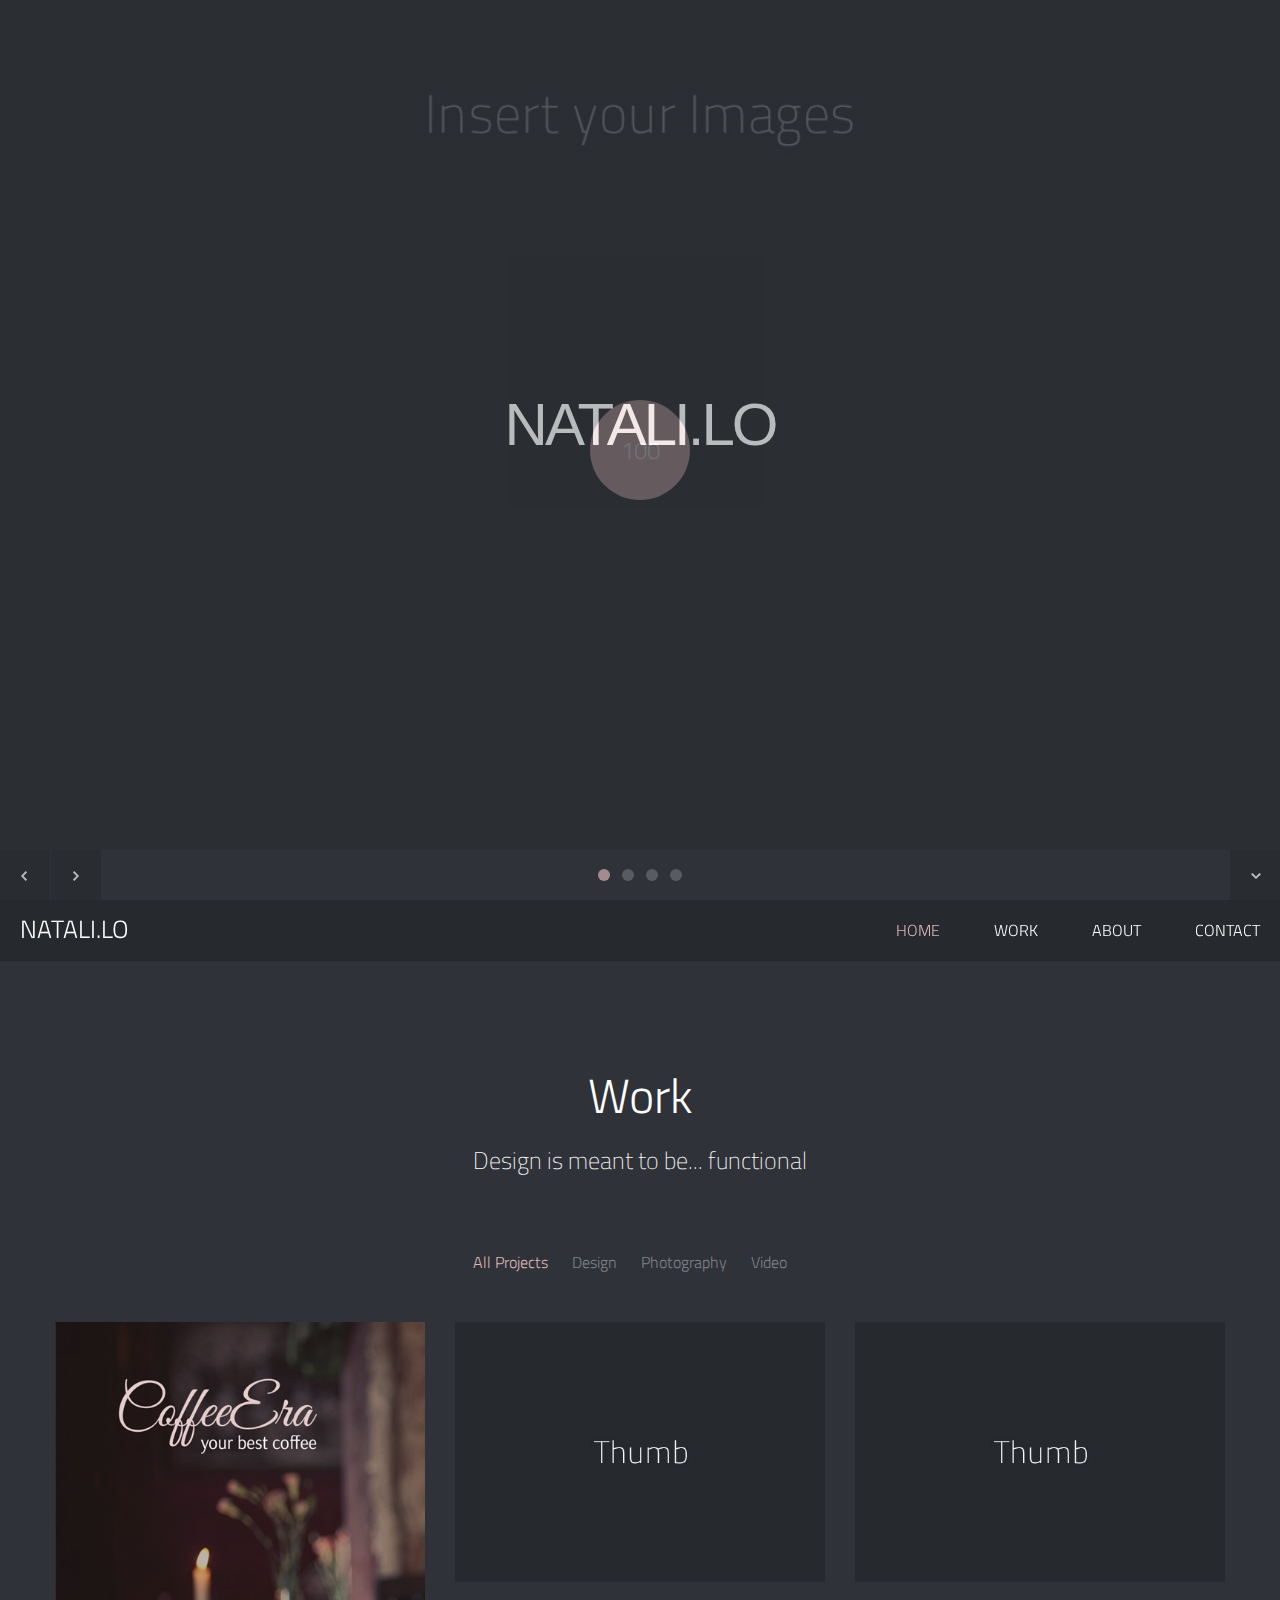
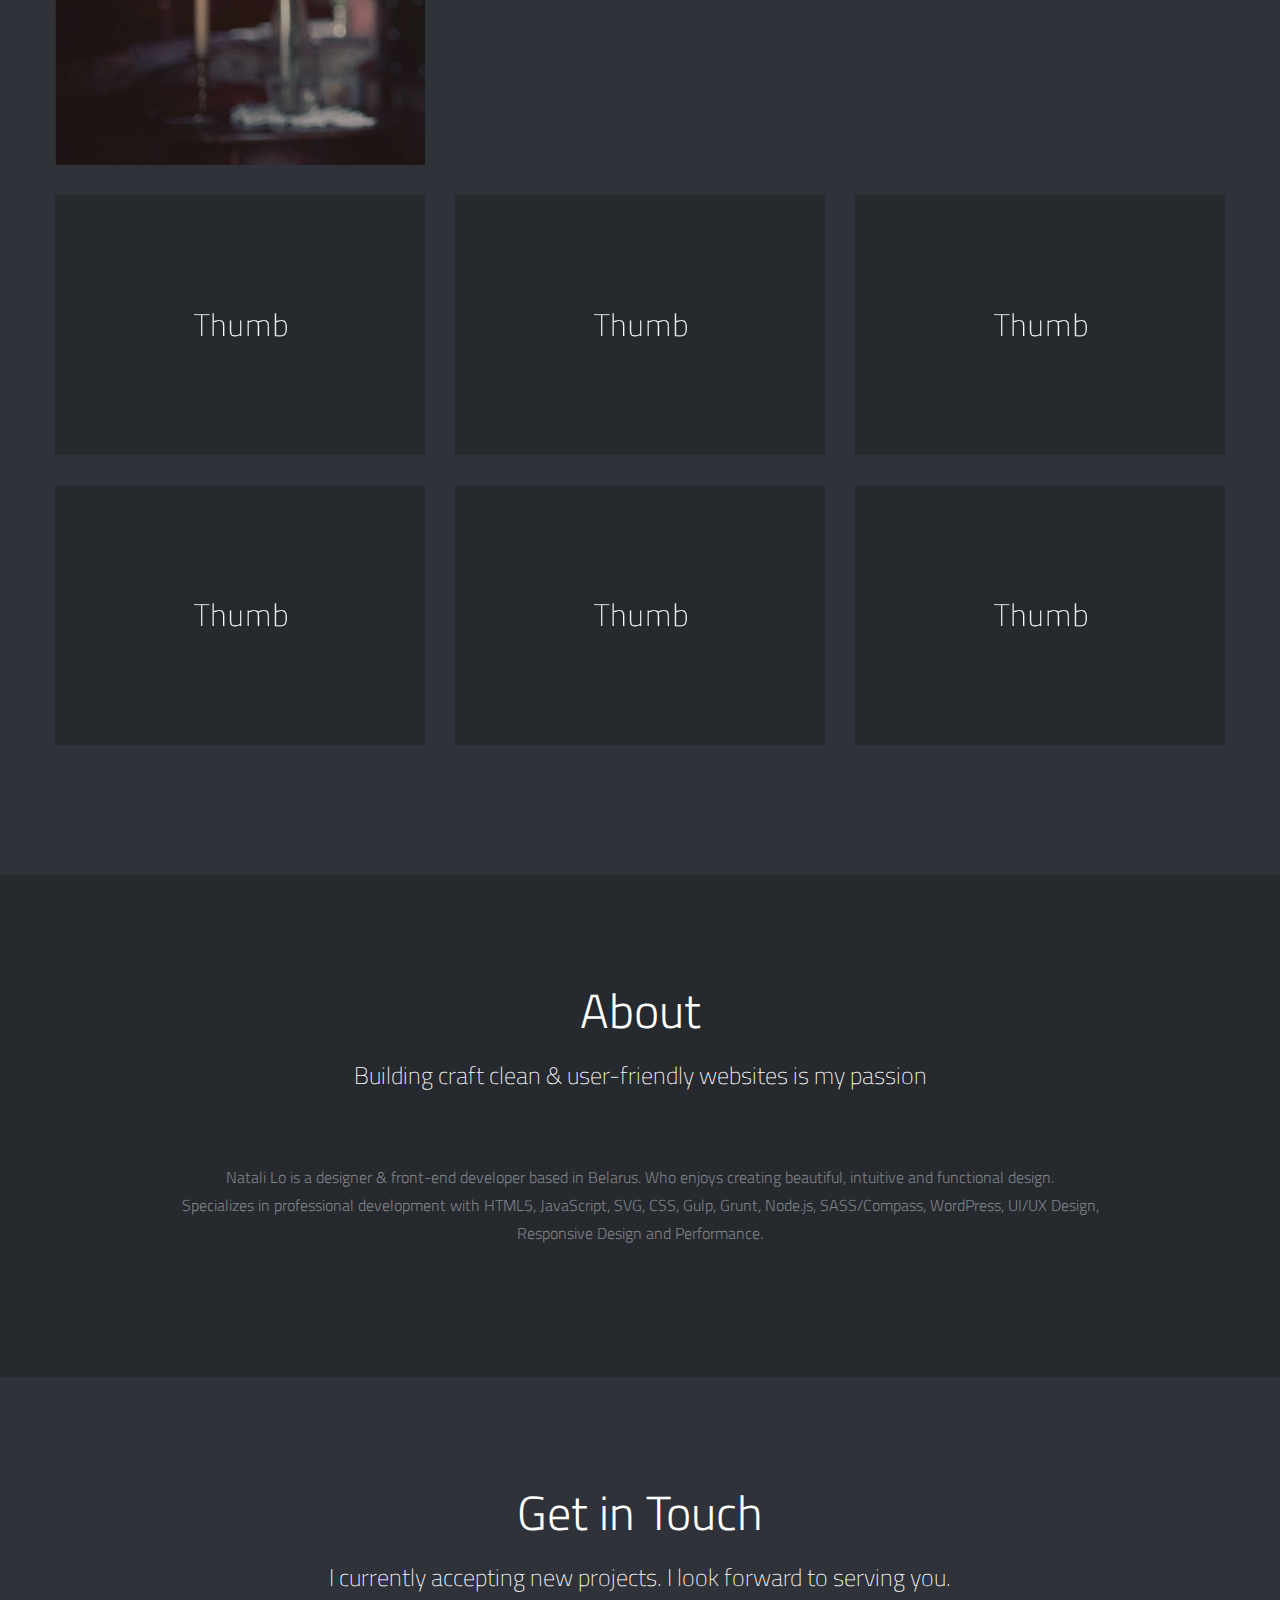
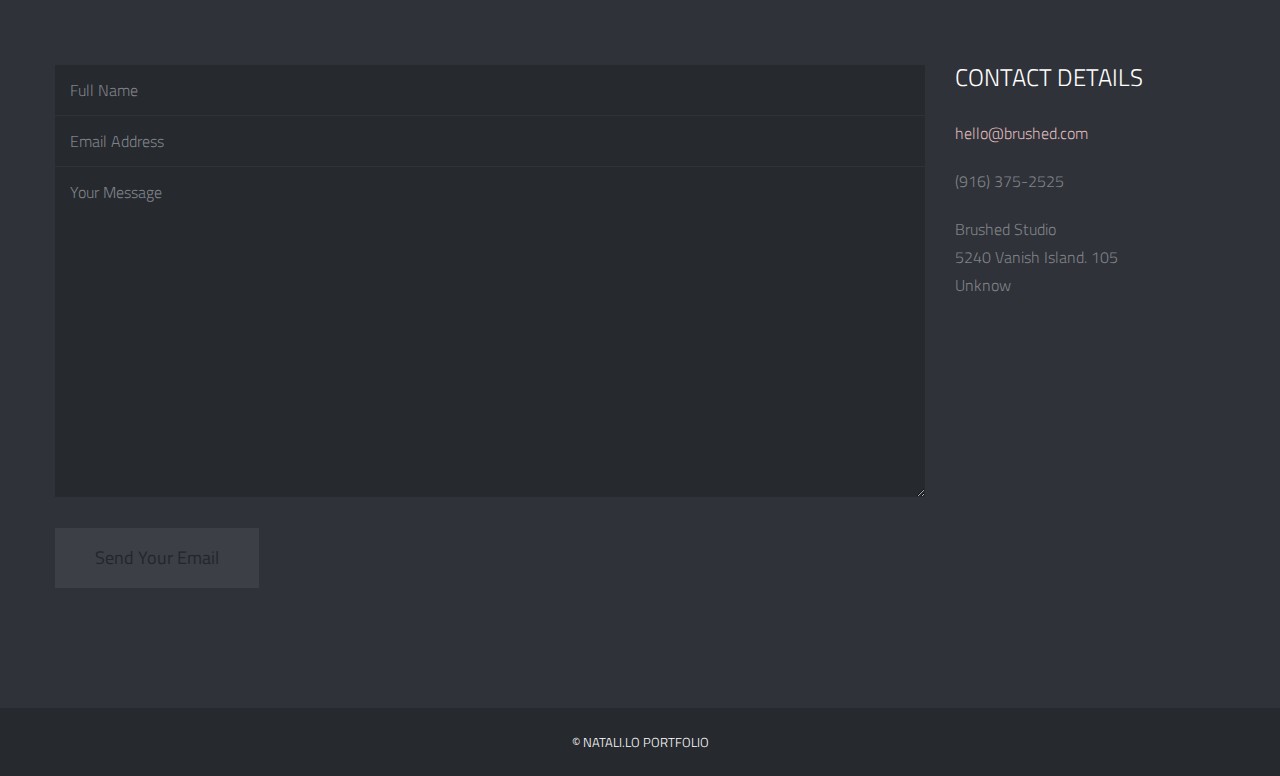
==== index.html @ a59c6d55 "tes" ====
<!DOCTYPE html>
<!--[if lt IE 7]><html class="no-js lt-ie9 lt-ie8 lt-ie7" lang="en"> <![endif]-->
<!--[if (IE 7)&!(IEMobile)]><html class="no-js lt-ie9 lt-ie8" lang="en"><![endif]-->
<!--[if (IE 8)&!(IEMobile)]><html class="no-js lt-ie9" lang="en"><![endif]-->
<!--[if (IE 9)]><html class="no-js ie9" lang="en"><![endif]-->
<!--[if gt IE 8]><!--> <html lang="en-US"> <!--<![endif]-->
<head>

<!-- Meta Tags -->
<meta http-equiv="Content-Type" content="text/html; charset=UTF-8" />

<title> Natali.Lo | Portfolio </title>   

<meta name="description" content="Insert Your Site Description" /> 

<!-- Mobile Specifics T-->
<meta name="viewport" content="width=device-width, initial-scale=1.0">
<meta name="HandheldFriendly" content="true"/>
<meta name="MobileOptimized" content="320"/>   

<!-- Mobile Internet Explorer ClearType Technology -->
<!--[if IEMobile]>  <meta http-equiv="cleartype" content="on">  <![endif]-->

<!-- Bootstrap -->
<link href="_include/css/bootstrap.min.css" rel="stylesheet">

<!-- Main Style -->
<link href="_include/css/main.css" rel="stylesheet">

<!-- Supersized -->
<link href="_include/css/supersized.css" rel="stylesheet">
<link href="_include/css/supersized.shutter.css" rel="stylesheet">

<!-- FancyBox -->
<link href="_include/css/fancybox/jquery.fancybox.css" rel="stylesheet">

<!-- Font Icons -->
<link href="_include/css/fonts.css" rel="stylesheet">

<!-- Shortcodes -->
<link href="_include/css/shortcodes.css" rel="stylesheet">

<!-- Responsive -->
<link href="_include/css/bootstrap-responsive.min.css" rel="stylesheet">
<link href="_include/css/responsive.css" rel="stylesheet">

<!-- Supersized -->
<link href="_include/css/supersized.css" rel="stylesheet">
<link href="_include/css/supersized.shutter.css" rel="stylesheet">

<!-- Google Font -->
<link href='http://fonts.googleapis.com/css?family=Titillium+Web:400,200,200italic,300,300italic,400italic,600,600italic,700,700italic,900' rel='stylesheet' type='text/css'>

<!-- Fav Icon -->
<link rel="shortcut icon" href="#">

<link rel="apple-touch-icon" href="#">
<link rel="apple-touch-icon" sizes="114x114" href="#">
<link rel="apple-touch-icon" sizes="72x72" href="#">
<link rel="apple-touch-icon" sizes="144x144" href="#">

<!-- Modernizr -->
<script src="_include/js/modernizr.js"></script>

<!-- Analytics -->
<script type="text/javascript">

  var _gaq = _gaq || [];
  _gaq.push(['_setAccount', 'Insert Your Code']);
  _gaq.push(['_trackPageview']);

  (function() {
    var ga = document.createElement('script'); ga.type = 'text/javascript'; ga.async = true;
    ga.src = ('https:' == document.location.protocol ? 'https://ssl' : 'http://www') + '.google-analytics.com/ga.js';
    var s = document.getElementsByTagName('script')[0]; s.parentNode.insertBefore(ga, s);
  })();

</script>
<!-- End Analytics -->

</head>


<body>

<!-- This section is for Splash Screen -->
<div class="ole">
<section id="jSplash">
	<div id="circle"></div>
</section>
</div>
<!-- End of Splash Screen -->

<!-- Homepage Slider -->
<div id="home-slider">	
    <div class="overlay"></div>

    <div class="slider-text">
    	<div id="slidecaption"></div>
    </div>   
	
	<div class="control-nav">
        <a id="prevslide" class="load-item"><i class="font-icon-arrow-simple-left"></i></a>
        <a id="nextslide" class="load-item"><i class="font-icon-arrow-simple-right"></i></a>
        <ul id="slide-list"></ul>
        
        <a id="nextsection" href="#work"><i class="font-icon-arrow-simple-down"></i></a>
    </div>
</div>
<!-- End Homepage Slider -->

<!-- Header -->
<header>
    <div class="sticky-nav">
    	<a id="mobile-nav" class="menu-nav" href="#menu-nav"></a>
        
        <div id="logo">
        	<a id="goUp" href="#home-slider" title="Portfolio | Natali.Lo ">Natali.Lo</a>
        </div>
        
        <nav id="menu">
        	<ul id="menu-nav">
            	<li class="current"><a href="#home-slider">Home</a></li>
                <li><a href="#work">Work</a></li>
                <li><a href="#about">About</a></li>
                <li><a href="#contact">Contact</a></li>				
            </ul>
        </nav>
        
    </div>
</header>
<!-- End Header -->

<!-- Our Work Section -->
<div id="work" class="page">
	<div class="container">
    	<!-- Title Page -->
        <div class="row">
            <div class="span12">
                <div class="title-page">
                    <h2 class="title">Work</h2>
                    <h3 class="title-description">Design is meant to be... functional</h3>
                </div>
            </div>
        </div>
        <!-- End Title Page -->
        
        <!-- Portfolio Projects -->
        <div class="row">
        	<div class="span12">
            	<!-- Filter -->
                <nav id="options" class="work-nav">
                    <ul id="filters" class="option-set" data-option-key="filter">
                        <li><a href="#filter" data-option-value="*" class="selected">All Projects</a></li>
                        <li><a href="#filter" data-option-value=".design">Design</a></li>
                        <li><a href="#filter" data-option-value=".photography">Photography</a></li>
                        <li><a href="#filter" data-option-value=".video">Video</a></li>
                    </ul>
                </nav>
                <!-- End Filter -->
            </div>
         </div>
         <div class="row">   
            <div class="span12">
            	<div class="row">
                	<section id="projects">
                    	<ul id="thumbs">
                        
							<!-- Item Project and Filter Name -->
                        	<li class="item-thumbs span4 design">
                            	<!-- Fancybox - Gallery Enabled - Title - Full Image -->
                            	<a class="hover-wrap fancybox" data-fancybox-group="gallery" title="The City" href="_include/img/work/full/image-01-full.jpg">
                                	<span class="overlay-img"></span>
                                    <span class="overlay-img-thumb font-icon-plus"></span>
                                </a>
                                <!-- Thumb Image and Description -->
                                <img src="_include/img/work/thumbs/cofeeera_sm.png" alt="Lorem ipsum dolor sit amet, consectetur adipiscing elit. Phasellus quis elementum odio. Curabitur pellentesque, dolor vel pharetra mollis.">
                            </li>
                        	<!-- End Item Project -->
                            
							<!-- Item Project and Filter Name -->
                        	<li class="item-thumbs span4 design">
                            	<!-- Fancybox - Gallery Enabled - Title - Full Image -->
                            	<a class="hover-wrap fancybox" data-fancybox-group="gallery" title="The Office" href="_include/img/work/full/image-02-full.jpg">
                                	<span class="overlay-img"></span>
                                    <span class="overlay-img-thumb font-icon-plus"></span>
                                </a>
                                <!-- Thumb Image and Description -->
                                <img src="_include/img/work/thumbs/image-02.jpg" alt="Lorem ipsum dolor sit amet, consectetur adipiscing elit. Phasellus quis elementum odio. Curabitur pellentesque, dolor vel pharetra mollis.">
                            </li>
                        	<!-- End Item Project -->
                            
							<!-- Item Project and Filter Name -->
                        	<li class="item-thumbs span4 photography">
                            	<!-- Fancybox - Gallery Enabled - Title - Full Image -->
                            	<a class="hover-wrap fancybox" data-fancybox-group="gallery" title="The Mountains" href="_include/img/work/full/image-03-full.jpg">
                                	<span class="overlay-img"></span>
                                    <span class="overlay-img-thumb font-icon-plus"></span>
                                </a>
                                <!-- Thumb Image and Description -->
                                <img src="_include/img/work/thumbs/image-03.jpg" alt="Lorem ipsum dolor sit amet, consectetur adipiscing elit. Phasellus quis elementum odio. Curabitur pellentesque, dolor vel pharetra mollis.">
                            </li>
                        	<!-- End Item Project -->
                            
							<!-- Item Project and Filter Name -->
                        	<li class="item-thumbs span4 video">
                            	<!-- Fancybox Media - Gallery Enabled - Title - Link to Video -->
                            	<a class="hover-wrap fancybox-media" data-fancybox-group="video" title="Video Content From Vimeo" href="http://vimeo.com/51460511">
                                	<span class="overlay-img"></span>
                                    <span class="overlay-img-thumb font-icon-plus"></span>
                                </a>
                                <!-- Thumb Image and Description -->
                                <img src="_include/img/work/thumbs/image-08.jpg" alt="Video">
                            </li>
                        	<!-- End Item Project -->
                            
							<!-- Item Project and Filter Name -->
                        	<li class="item-thumbs span4 photography">
                            	<!-- Fancybox - Gallery Enabled - Title - Full Image -->
                            	<a class="hover-wrap fancybox" data-fancybox-group="gallery" title="The Sea" href="_include/img/work/full/image-04-full.jpg">
                                	<span class="overlay-img"></span>
                                    <span class="overlay-img-thumb font-icon-plus"></span>
                                </a>
                                <!-- Thumb Image and Description -->
                                <img src="_include/img/work/thumbs/image-04.jpg" alt="Lorem ipsum dolor sit amet, consectetur adipiscing elit. Phasellus quis elementum odio. Curabitur pellentesque, dolor vel pharetra mollis.">
                            </li>
                        	<!-- End Item Project -->
                            
							<!-- Item Project and Filter Name -->
                        	<li class="item-thumbs span4 photography">
                            	<!-- Fancybox - Gallery Enabled - Title - Full Image -->
                            	<a class="hover-wrap fancybox" data-fancybox-group="gallery" title="Clouds" href="_include/img/work/full/image-05-full.jpg">
                                	<span class="overlay-img"></span>
                                    <span class="overlay-img-thumb font-icon-plus"></span>
                                </a>
                                <!-- Thumb Image and Description -->
                                <img src="_include/img/work/thumbs/image-05.jpg" alt="Lorem ipsum dolor sit amet, consectetur adipiscing elit. Phasellus quis elementum odio. Curabitur pellentesque, dolor vel pharetra mollis.">
                            </li>
                        	<!-- End Item Project -->
                            
							<!-- Item Project and Filter Name -->
                        	<li class="item-thumbs span4 video">
                            	<!-- Fancybox Media - Gallery Enabled - Title - Link to Video -->
                            	<a class="hover-wrap fancybox-media" data-fancybox-group="video" title="Video Content From Vimeo" href="http://vimeo.com/50834315">
                                	<span class="overlay-img"></span>
                                    <span class="overlay-img-thumb font-icon-plus"></span>
                                </a>
                                <!-- Thumb Image and Description -->
                                <img src="_include/img/work/thumbs/image-09.jpg" alt="Video">
                            </li>
                        	<!-- End Item Project -->
                            
							<!-- Item Project and Filter Name -->
                        	<li class="item-thumbs span4 design">
                            	<!-- Fancybox - Gallery Enabled - Title - Full Image -->
                            	<a class="hover-wrap fancybox" data-fancybox-group="gallery" title="The Dark" href="_include/img/work/full/image-06-full.jpg">
                                	<span class="overlay-img"></span>
                                    <span class="overlay-img-thumb font-icon-plus"></span>
                                </a>
                                <!-- Thumb Image and Description -->
                                <img src="_include/img/work/thumbs/image-06.jpg" alt="Lorem ipsum dolor sit amet, consectetur adipiscing elit. Phasellus quis elementum odio. Curabitur pellentesque, dolor vel pharetra mollis.">
                            </li>
                        	<!-- End Item Project -->
                            
							<!-- Item Project and Filter Name -->
                        	<li class="item-thumbs span4 design">
                            	<!-- Fancybox - Gallery Enabled - Title - Full Image -->
                            	<a class="hover-wrap fancybox" data-fancybox-group="gallery" title="The Beach" href="_include/img/work/full/image-07-full.jpg">
                                	<span class="overlay-img"></span>
                                    <span class="overlay-img-thumb font-icon-plus"></span>
                                </a>
                                <!-- Thumb Image and Description -->
                                <img src="_include/img/work/thumbs/image-07.jpg" alt="Lorem ipsum dolor sit amet, consectetur adipiscing elit. Phasellus quis elementum odio. Curabitur pellentesque, dolor vel pharetra mollis.">
                            </li>
                        	<!-- End Item Project -->
                        </ul>
                    </section>
                    
            	</div>
            </div>
        </div>
        <!-- End Portfolio Projects -->
    </div>
</div>
<!-- End Our Work Section -->

<!-- About Section -->
<div id="about" class="page-alternate">
<div class="container">
    <!-- Title Page -->
    <div class="row">
        <div class="span12">
            <div class="title-page">
                <h2 class="title">About</h2>
                <h3 class="title-description">Building craft clean & user-friendly websites is my passion</h3>
            </div>
        </div>
    </div>
    <!-- End Title Page -->
    
    <!-- People -->
    <div class="row">
    	
        <div class="span12">
          	<p class="text-center">Natali Lo is a designer & front-end developer based in Belarus. Who enjoys creating beautiful, intuitive and functional design.        <br>    
            Specializes in professional development with HTML5, JavaScript, SVG, CSS, Gulp, Grunt, Node.js, SASS/Compass, WordPress, UI/UX Design, <br> 
            Responsive Design and Performance. 
             </p>
        </div>
        
    </div>
    <!-- End People -->
</div>
</div>
<!-- End About Section -->


<!-- Contact Section -->
<div id="contact" class="page">
<div class="container">
    <!-- Title Page -->
    <div class="row">
        <div class="span12">
            <div class="title-page">
                <h2 class="title">Get in Touch</h2>
                <h3 class="title-description">I currently accepting new  projects. I look forward to serving you.</h3>
            </div>
        </div>
    </div>
    <!-- End Title Page -->
    
    <!-- Contact Form -->
    <div class="row">
    	<div class="span9">
        
        	<form id="contact-form" class="contact-form" action="#">
            	<p class="contact-name">
            		<input id="contact_name" type="text" placeholder="Full Name" value="" name="name" />
                </p>
                <p class="contact-email">
                	<input id="contact_email" type="text" placeholder="Email Address" value="" name="email" />
                </p>
                <p class="contact-message">
                	<textarea id="contact_message" placeholder="Your Message" name="message" rows="15" cols="40"></textarea>
                </p>
                <p class="contact-submit">
                	<a id="contact-submit" class="submit" href="#">Send Your Email</a>
                </p>
                
                <div id="response">
                
                </div>
            </form>
         
        </div>
        
        <div class="span3">
        	<div class="contact-details">
        		<h3>Contact Details</h3>
                <ul>
                    <li><a href="#">hello@brushed.com</a></li>
                    <li>(916) 375-2525</li>
                    <li>
                        Brushed Studio
                        <br>
                        5240 Vanish Island. 105
                        <br>
                        Unknow
                    </li>
                </ul>
            </div>
        </div>
    </div>
    <!-- End Contact Form -->
</div>
</div>
<!-- End Contact Section -->


<!-- Footer -->
<footer>
	<p class="credits">&copy; Natali.Lo Portfolio</p>
</footer>
<!-- End Footer -->

<!-- Back To Top -->
<a id="back-to-top" href="#">
	<i class="font-icon-arrow-simple-up"></i>
</a>
<!-- End Back to Top -->


<!-- Js -->
<script src="http://ajax.googleapis.com/ajax/libs/jquery/1.9.1/jquery.min.js"></script> <!-- jQuery Core -->
<script src="_include/js/bootstrap.min.js"></script> <!-- Bootstrap -->
<script src="_include/js/supersized.3.2.7.min.js"></script> <!-- Slider -->
<script src="_include/js/waypoints.js"></script> <!-- WayPoints -->
<script src="_include/js/waypoints-sticky.js"></script> <!-- Waypoints for Header -->
<script src="_include/js/jquery.isotope.js"></script> <!-- Isotope Filter -->
<script src="_include/js/jquery.fancybox.pack.js"></script> <!-- Fancybox -->
<script src="_include/js/jquery.fancybox-media.js"></script> <!-- Fancybox for Media -->
<script src="_include/js/jquery.tweet.js"></script> <!-- Tweet -->
<script src="_include/js/plugins.js"></script> <!-- Contains: jPreloader, jQuery Easing, jQuery ScrollTo, jQuery One Page Navi -->
<script src="_include/js/main.js"></script> <!-- Default JS -->
<!-- End Js -->

</body>
</html>
---- _include/css/main.css ----
/*
Version: 1.0
*/

/* ==================================================
   Basic Styles
================================================== */

html, body {
	height: 100%;
}

html, hmtl a{
	width:100%;
	font-size: 100%; 
	-webkit-text-size-adjust: 100%; 
	-ms-text-size-adjust: 100%;
}

body{
	background:#2F3238;
	color:#7F8289;
	font-weight:300;
	font-size:16px;
	font-family: 'Titillium Web', sans-serif;
	line-height:28px;
}


a{
	color:#deb7ba;
	text-decoration: none;
	cursor: pointer;
	
	-webkit-transition: color 0.1s linear 0s;	
	   -moz-transition: color 0.1s linear 0s;
		 -o-transition: color 0.1s linear 0s;
		    transition: color 0.1s linear 0s;
}

a:hover,
a:active,
a:focus{
	outline: 0;
	color:#FFFFFF;
	text-decoration:none;
}

a img {
	border: none;
}

a > img {
	vertical-align: bottom;	
}

img {
	max-width: none;	
}

strong {
  	font-weight: 500;
}

p {
	margin: 0 0 30px;
}

hr {
	border-style: dashed;
	border-color: #3C3F45;
	border-bottom: none;
	border-left: none;
	border-right: none;
	margin: 50px 0;	
}

.align_left{
	float:left;
	margin:0 25px 0 0px!important;
}

.align_right{
	float:right;
	margin:0 0 0 25px!important;
}

.text_align_left {
	text-align: left;
}

.text_align_center {
	text-align: center;
}

.text_align_right {
	text-align: right;	
}

.color-text {
    color: #deb7ba;
}

.through{
	text-decoration:line-through;
}

input, button, select, textarea {
	font-weight: 300;
	font-family: 'Titillium Web', sans-serif;
	outline: 0;
}

input:focus, 
textarea:focus,
input[type="text"]:focus {
	outline: 0;
}

input:-moz-placeholder,
textarea:-moz-placeholder {
  color: #7F8289;
}

input:-ms-input-placeholder,
textarea:-ms-input-placeholder {
  color: #7F8289;
}

input::-webkit-input-placeholder,
textarea::-webkit-input-placeholder {
  color: #7F8289;
}

/* ==================================================
   Code and Pre
================================================== */

code,
pre {
  	padding: 0 3px 2px;
  	-webkit-border-radius: 3px;
       -moz-border-radius: 3px;
            border-radius: 3px;
  	color: #232527;
  	font-size: 12px;
  	font-family: Monaco, Menlo, Consolas, "Courier New", monospace;
}

code {
  	padding: 2px 4px;
  	border: 1px solid #dde4e9;
  	background-color: #F6F6F6;
  	color: #232527;
  	white-space: nowrap;
}

pre {
  	display: block;
  	margin: 70px 50px;
  	padding: 30px;
  	border: 1px solid #dde4e9;
  	-webkit-border-radius: 4px;
       -moz-border-radius: 4px;
            border-radius: 4px;
  	background-color: #FCFCFC;
  	white-space: pre;
  	white-space: pre-wrap;
  	word-wrap: break-word;
  	word-break: break-all;
  	font-size: 12px;
  	line-height: 20px;
}

pre code {
  	padding: 0;
  	border: 0;
  	background-color: transparent;
  	color: inherit;
  	white-space: pre;
  	white-space: pre-wrap;
}

.pre-scrollable {
  	overflow-y: scroll;
  	max-height: 340px;
}

/* ==================================================
   Typography
================================================== */

h1,
h2,
h3,
h4,
h5,
h6{
	margin:0 0 20px 0;
	color:#FFFFFF;
	font-weight:300;
	font-family: 'Titillium Web', sans-serif;
	line-height:1.5em;
}

h1{
	font-size:48px;
}

h2{
	font-size:36px;
}

h3{
	font-size:24px;
}

h4{
	font-size:20px;
}

h5{
	font-size:18px;
}

h6{
	font-size:16px;
}

h3.spec {
	color: #FFFFFF;
    font-size: 24px;
    font-weight: 300;
    line-height: 1em;
    margin-bottom: 30px;
    text-transform: uppercase;
}


/* ==================================================
   Margin Bottom Sets
================================================== */

.margin-0{
	margin-bottom:0 !important;
}

.margin-10{
	margin-bottom:10px !important;
}

.margin-15{
	margin-bottom:15px !important;
}

.margin-20{
	margin-bottom:20px !important;
}

.margin-30{
	margin-bottom:30px !important;
}

.margin-40{
	margin-bottom:40px !important;
}

.margin-50{
	margin-bottom:50px !important;
}

.margin-60{
	margin-bottom:60px !important;
}

.margin-70{
	margin-bottom:70px !important;
}

.margin-80{
	margin-bottom:80px !important;
}

/* ==================================================
   Home Slider
================================================== */

#home-slider {
	position: relative;
	overflow: hidden;
	height: 100%;
}

#home-slider .overlay { 
	position: absolute;
	width: 100%;
	height: 100%;
	background: #26292E;
	opacity: 0.7;
	filter: alpha(opacity=70);
	z-index: 0;
}

#home-slider .slider-text {
	position: absolute;
	left: 50%;
	top: 50%;
	margin: -150px 0 0 -585px;
	width: 1170px;
	height: 250px;
	text-align: center;
	z-index: 2;	
}

#home-slider #slidecaption {
	width: 100%;
	line-height: 250px;
	margin: 0;
	text-align: center;
	text-shadow: none;	
}

#home-slider .slide-content {
	font-size: 60px;
	color: #FFFFFF;
	letter-spacing: -3px;
	text-transform: uppercase;	
}

#home-slider .control-nav {
	position: absolute;
	width: 100%;
	background: #2F3238;
	height: 50px;
	bottom: 0;
	z-index: 2;
}

#home-slider #nextslide,
#home-slider #prevslide {
	background-image: none;
	background-color: #26292E;
	display: inline-block;
	margin: 0;
	position: relative;
	top: 0;
	left: 0;
	right: 0;
	width: 50px;
	height: 50px;
	opacity: 1;
	filter: alpha(opacity=100);
	
	-webkit-transition: background 0.1s linear 0s;	
	   -moz-transition: background 0.1s linear 0s;
		 -o-transition: background 0.1s linear 0s;
		    transition: background 0.1s linear 0s;
}

#home-slider #nextslide {
	margin-left: -3px;	
}

#home-slider #nextsection {
	float:right;
}

#home-slider #nextslide:hover,
#home-slider #prevslide:hover {
	background-color:#deb7ba;
}

#home-slider #nextslide i,
#home-slider #prevslide i {
	font-size: 16px;
	color: #FFFFFF;
	position: absolute;
	left: 50%;
	top: 50%;
	margin-top: -7px;
	line-height: 1em;
}

#home-slider #nextslide i {
	margin-left: -8px;	
}

#home-slider #prevslide i {
	margin-left: -9px;	
}

#home-slider ul#slide-list {
	top: 50%;
	padding: 0;
	margin:-6px 0 0 0;	
}

#home-slider ul#slide-list li {
	margin-right: 12px;
}

#home-slider ul#slide-list li:last-child {
	margin-right: 0;	
}

#home-slider ul#slide-list li a {
	background-color: #6E7074;
	background-image: none;
	width: 12px;
	height: 12px;
	
	-webkit-border-radius: 999px;
	-moz-border-radius: 999px;
	border-radius: 999px;	
	
	-webkit-transition: background 0.1s linear 0s;	
	   -moz-transition: background 0.1s linear 0s;
		 -o-transition: background 0.1s linear 0s;
		    transition: background 0.1s linear 0s;
}

#home-slider ul#slide-list li a:hover {
	background-color: #FFFFFF;	
}

#home-slider ul#slide-list li.current-slide a,
#home-slider ul#slide-list li.current-slide a:hover {
	background-color:#deb7ba;
}

#home-slider #nextsection {
	background-color: #26292E;
	margin: 0;
	position: relative;
	float:right;
	width: 50px;
	height: 50px;
	
	-webkit-transition: background 0.1s linear 0s;	
	   -moz-transition: background 0.1s linear 0s;
		 -o-transition: background 0.1s linear 0s;
		    transition: background 0.1s linear 0s;
}

#home-slider #nextsection:hover {
	background-color:#deb7ba;
}

#home-slider #nextsection i {
	font-size: 16px;
	color: #FFFFFF;
	position: absolute;
	left: 50%;
	top: 50%;
	margin-top: -7px;
	line-height: 1em;
}

#home-slider #nextsection i {
	margin-left: -7px;	
}


/* ==================================================
   Header
================================================== */

header {
	width: 100%;
	z-index: 99;
}

header .sticky-nav {
	position: relative;
	width: 100%;
	height: 60px;
	background: #26292E;
	z-index: 1001;
	
	-webkit-box-shadow: 0 1px 1px rgba(0, 0, 0, 0.25);
	-moz-box-shadow: 0 1px 1px rgba(0, 0, 0, 0.25);
	box-shadow: 0 1px 1px rgba(0, 0, 0, 0.25);
}

header .sticky-nav.stuck {
	position: fixed;
	top: 0;
	left: 0;
	z-index: 1001;
}

header #logo {
	color: #FFFFFF;
	float: left;
	padding: 15px 0;
	margin-left: 20px;
}

header #logo a {
	/*background: url(../img/logo.png) no-repeat;*/
	width: 96px;
	height: 30px;
	/*text-indent: -9999px;*/
	display: block;
	opacity: 1;
	font-size: 25px;
    text-transform: uppercase;
    color: #fff;
    font-family: 'Titillium Web', sans-serif;
	filter: alpha(opacity=100);
	
	-webkit-transition: opacity 0.25s ease-in-out 0s;	
	   -moz-transition: opacity 0.25s ease-in-out 0s;
		 -o-transition: opacity 0.25s ease-in-out 0s;
		    transition: opacity 0.25s ease-in-out 0s;	
}

header #logo a:hover {
	opacity: 0.65;
	filter: alpha(opacity=65);	
}

nav#menu {
	float: right;
	margin-right: 20px;
}

nav#menu #menu-nav {
	margin: 0;
	padding: 0;	
}

nav#menu #menu-nav li {
	list-style: none;
	display: inline-block;
	margin-left: 50px;	
}

nav#menu #menu-nav li:first-child {
	margin-left: 0;	
}

nav#menu #menu-nav li a {
	color: #FFFFFF;
	font-size: 16px;
	font-weight: 300;
	line-height: 60px;
	display: block;
	text-transform: uppercase;
}

nav#menu #menu-nav li.current a,
nav#menu #menu-nav li a:hover {
	color: #deb7ba;
}


/* ==================================================
   Mobile Navigation
================================================== */

#mobile-nav {
	display: none;	
}

.menu-nav {
	background:url(../img/menu-mobile.png) 0 0 no-repeat;
	width: 16px;
	height: 16px;
	display: block;
	margin: 22px 0 0 0;
	
	-webkit-transform: rotate(0deg);
	   -moz-transform: rotate(0deg);
		-ms-transform: rotate(0deg);
		 -o-transform: rotate(0deg);
			transform: rotate(0deg);
	
	-webkit-transition: -webkit-transform 250ms ease-out 0s;	
	   -moz-transition: -moz-transform 250ms ease-out 0s;
		 -o-transition: -o-transform 250ms ease-out 0s;
		    transition: transform 250ms ease-out 0s;
}

.menu-nav.open {
	background-position: 0 -16px;
		  
	-webkit-transform: rotate(-180deg);
	   -moz-transform: rotate(-180deg);
		-ms-transform: rotate(-180deg);
		 -o-transform: rotate(-180deg);
			transform: rotate(-180deg);
	
	-webkit-transition: -webkit-transform 250ms ease-out 0s;	
	   -moz-transition: -moz-transform 250ms ease-out 0s;
		 -o-transition: -o-transform 250ms ease-out 0s;
		    transition: transform 250ms ease-out 0s;	
}

#navigation-mobile {
	display: none;
	text-align: center;
	width: 100%;
	background: #26292E;	
	border-bottom: 1px solid #2F3238;
	position: relative;
	float: left;
	z-index: 9999;
}

#navigation-mobile li {
	list-style: none;
	border-top: 1px solid #2F3238;
}

#navigation-mobile li a{
	display: block;
	font-size: 16px;
	text-transform: uppercase;
	padding: 20px 0;
}


/* ==================================================
   Section Page
================================================== */

.page {
	background: #2F3238;
	padding: 100px 0;
	position: relative;
	z-index: 99;
}

.page-alternate {
	background: #26292E;
	padding: 100px 0;
	position: relative;
	z-index: 99;
}

.title-page {
	text-align: center;
	margin-bottom: 70px;	
}

.title-page .title {
	font-size: 48px;
	margin: 0 0 10px 0
}

.title-page .title-description {
	font-size: 24px;
	font-weight: 200;
	margin: 0;
}

/* ==================================================
   Section Portfolio
================================================== */

.type-work {
	color: #FFFFFF;
	font-size: 24px;
	font-weight: 300;
	margin-bottom: 30px;
	line-height: 1em;
	text-transform: uppercase;
}

.work-nav #filters {
	margin: 0;
	padding: 0;
	list-style: none;
	text-align:center;
}

.work-nav #filters li {
	margin: 0 0 30px 0;
	padding: 0;
	display:inline-block;
}

.work-nav #filters li a {
	color: #7F8289;
	font-size: 16px;
	display: block;	
	padding: 0 20px 20px 0;
}

.work-nav #filters li a:hover {
	color: #FFFFFF;
}

.work-nav #filters li a.selected {
	color: #deb7ba;
}

#thumbs {
	margin: 0;
	padding: 0;	
}

#thumbs li {
	list-style-type: none;
}

.item-thumbs {
	position: relative;
	overflow: hidden;
	margin-bottom: 30px;
	cursor: pointer;
}

.item-thumbs a + img {
	width: 100%;	
}

.item-thumbs .hover-wrap {
	position: absolute;
	display: block;
	width: 100%;
	height: 100%;
	
	opacity: 0;
	filter: alpha(opacity=0);
	
	-webkit-transition: all 450ms ease-out 0s;	
	   -moz-transition: all 450ms ease-out 0s;
		 -o-transition: all 450ms ease-out 0s;
		    transition: all 450ms ease-out 0s;
		  
	-webkit-transform: rotateY(180deg) scale(0.5,0.5);
	   -moz-transform: rotateY(180deg) scale(0.5,0.5);
		-ms-transform: rotateY(180deg) scale(0.5,0.5);
		 -o-transform: rotateY(180deg) scale(0.5,0.5);
			transform: rotateY(180deg) scale(0.5,0.5);	
}

.item-thumbs:hover .hover-wrap,
.item-thumbs.active .hover-wrap {
	opacity: 1;
	filter: alpha(opacity=100);
	
	-webkit-transform: rotateY(0deg) scale(1,1);
	   -moz-transform: rotateY(0deg) scale(1,1);
		-ms-transform: rotateY(0deg) scale(1,1);
		 -o-transform: rotateY(0deg) scale(1,1);
		    transform: rotateY(0deg) scale(1,1);
}

.item-thumbs .hover-wrap .overlay-img {
	position: absolute;
	width: 100%;
	height: 100%;
	background: #deb7ba;
	
	opacity: 0.80;
	filter: alpha(opacity=80);
}

.item-thumbs .hover-wrap .overlay-img-thumb {
	position: absolute;
	top: 50%;
	left: 50%;
	margin: -16px 0 0 -16px;
	color: #FFFFFF;
	font-size: 32px;
	line-height: 1em;
	
	opacity: 1;
	filter: alpha(opacity=100);
}


/* ==================================================
   About Section
================================================== */

.profile-name {
	margin-bottom: 15px;	
}

.profile-description {
	margin-bottom: 25px;	
}

.image-wrap {
	position: relative;
	overflow: hidden;
	margin-bottom: 25px;
	cursor: pointer;
}

.image-wrap img {
	width: 100%;	
}

.image-wrap  .hover-wrap {
	position: absolute;
	display: block;
	width: 100%;
	height: 100%;
	
	opacity: 0;
	filter: alpha(opacity=0);
	
	-webkit-transition: all 450ms ease-out 0s;	
	   -moz-transition: all 450ms ease-out 0s;
		 -o-transition: all 450ms ease-out 0s;
		    transition: all 450ms ease-out 0s;
		  
	-webkit-transform: rotateY(180deg) scale(0.5,0.5);
	   -moz-transform: rotateY(180deg) scale(0.5,0.5);
		-ms-transform: rotateY(180deg) scale(0.5,0.5);
		 -o-transform: rotateY(180deg) scale(0.5,0.5);
			transform: rotateY(180deg) scale(0.5,0.5);	
}

.image-wrap:hover .hover-wrap,
.image-wrap.active .hover-wrap {
	opacity: 1;
	filter: alpha(opacity=100);
	
	-webkit-transform: rotateY(0deg) scale(1,1);
	   -moz-transform: rotateY(0deg) scale(1,1);
		-ms-transform: rotateY(0deg) scale(1,1);
		 -o-transform: rotateY(0deg) scale(1,1);
		    transform: rotateY(0deg) scale(1,1);
}

.image-wrap .hover-wrap .overlay-img {
	position: absolute;
	width: 100%;
	height: 100%;
	background: #deb7ba;
	
	opacity: 0.80;
	filter: alpha(opacity=80);
}

.image-wrap .hover-wrap .overlay-text-thumb {
	position: absolute;
	width: 100%;
	height: 32px;
	top: 50%;
	margin: -16px 0 0 0;
	color: #FFFFFF;
	font-size: 20px;
	font-weight: 300;
	line-height: 32px;
	text-transform: uppercase;
	text-align: center;
	
	opacity: 1;
	filter: alpha(opacity=100);
}

.social-icons {
	margin: 0;
	padding: 0;
}

.social-icons li {
	display: inline-block;
	margin-left: 15px;	
}

.social-icons li:first-child {
	margin-left: 0;
}

.social-icons li a{
	color: #FFFFFF;
	font-size: 16px;
	line-height: 1em;
	width: 16px;
	height: 16px;
	
	opacity: 0.3;
	filter: alpha(opacity=30);
	
	-webkit-transition: opacity 0.1s linear 0s;	
	   -moz-transition: opacity 0.1s linear 0s;
		 -o-transition: opacity 0.1s linear 0s;
		    transition: opacity 0.1s linear 0s;
}

.social-icons li a:hover{
	opacity: 1;
	filter: alpha(opacity=100);
}

/* ==================================================
   Contact Section
================================================== */

.contact-details h3 {
	color: #FFFFFF;
    font-size: 24px;
    font-weight: 300;
    margin-bottom: 30px;
	line-height: 1em;
    text-transform: uppercase;
}

.contact-details ul {
	margin: 0;
	padding: 0;
	list-style: none;	
}

.contact-details ul li {
	margin: 0 0 20px;
	line-height: 28px;
	padding: 0;	
}

#contact-form {
	margin-bottom: 0;	
}

#contact-form p {
	margin-bottom: 1px;	
}

#contact-form input,
#contact-form textarea {
    border: none;
	-webkit-border-radius: 0;
	-moz-border-radius: 0;
    border-radius: 0;
	
    -webkit-box-shadow: none;
	-moz-box-shadow: none;
	box-shadow: none;
	
	background: #26292E;
    color: #FFFFFF;
    font-size: 16px;
    height: auto;
    padding: 15px;
	margin: 0;
	
    resize: none;
}

#contact-form input {
    width: 100%;
	-webkit-box-sizing: border-box;
	-moz-box-sizing: border-box;
	box-sizing: border-box;
}

#contact-form textarea {
    width: 100%;
	resize: vertical;
	-webkit-box-sizing: border-box;
	-moz-box-sizing: border-box;
	box-sizing: border-box;
}

#contact-form .submit {
    background: #3C3F45;
    color: #23262C;
    cursor: pointer;
    display: inline-block;
    font-size: 18px;
    font-weight: 500;
    padding: 16px 40px;
    text-align: center;
    vertical-align: middle;
    width: auto;
	margin-top: 30px;
	
	-webkit-transition: background 0.1s linear 0s, color 0.1s linear 0s;	
	   -moz-transition: background 0.1s linear 0s, color 0.1s linear 0s;
		 -o-transition: background 0.1s linear 0s, color 0.1s linear 0s;
		    transition: background 0.1s linear 0s, color 0.1s linear 0s;
}

#contact-form .submit:hover {
    background: #deb7ba;
    color: #FFFFFF;
}

#response {
	margin-top: 20px;
	color: #FFFFFF;
}


/* ==================================================
   Twitter Feed
================================================== */

#twitter-feed {
	padding: 100px 0 90px;
	text-align: center;	
}

#twitter-feed .follow {
	position: absolute;
	bottom: 30px;
	left: 50%;
	margin-left: -8px;
	font-size: 16px;	
}

#ticker .tweet_list {
	margin: 0;
	padding: 0;
	height: 64px;
	list-style: none;
	overflow-y: hidden;	
}

#ticker .tweet_list li {
	font-size: 18px;
	height: 64px;
	line-height: 28px;
	overflow: hidden;
}

#ticker .tweet_list .tweet_time a {
	color: #7f8289;
	font-size: 14px;
	font-style: italic;
	margin-left: 10px;	
}

#ticker .tweet_list .tweet_time a:hover {
	color: #FFFFFF;	
}


/* ==================================================
   Social Area
================================================== */

#social-area {
    text-align: center;
}

#social-area #social ul {
	margin: 0;
	padding: 0;
}

#social-area #social ul li {
	display: inline-block;
	margin-left: 30px;
	list-style: none;
	cursor: pointer;
}

#social-area #social ul li:first-child {
	margin-left: 0;
}

#social ul li a {
	display: block;
	width: 70px;
	height: 70px;

	background: #26292E;
	
	-webkit-transition: all 400ms ease-out 0s;	
	   -moz-transition: all 400ms ease-out 0s;
		 -o-transition: all 400ms ease-out 0s;
		    transition: all 400ms ease-out 0s;
	
	-webkit-transform: rotateY(180deg);
	   -moz-transform: rotateY(180deg);
		-ms-transform: rotateY(180deg);
		 -o-transform: rotateY(180deg);
			transform: rotateY(180deg);
}

#social ul li a span {
	display: inline-block;
	margin: 0;
	color: #55606a;
	font-size: 32px;
	line-height: 70px;
	
	opacity: 0.3;
	filter: alpha(opacity=30);
	
	-webkit-transition: all 400ms ease-out 0s;	
	   -moz-transition: all 400ms ease-out 0s;
		 -o-transition: all 400ms ease-out 0s;
		    transition: all 400ms ease-out 0s;
		  
	-webkit-transform: rotateY(180deg);
	   -moz-transform: rotateY(180deg);
		-ms-transform: rotateY(180deg);
		 -o-transform: rotateY(180deg);
			transform: rotateY(180deg);
}

#social ul li:hover a,
#social ul li.active a {
	background-color: #deb7ba;	
	
	-webkit-transform: rotateY(0deg);
	   -moz-transform: rotateY(0deg);
		-ms-transform: rotateY(0deg);
		 -o-transform: rotateY(0deg);
		    transform: rotateY(0deg);
}

#social ul li:hover a span,
#social ul li.active a span {
	color: #FFFFFF;
	opacity: 1;
	filter: alpha(opacity=100);
	
	-webkit-transform: rotateY(0deg);
	   -moz-transform: rotateY(0deg);
		-ms-transform: rotateY(0deg);
		 -o-transform: rotateY(0deg);
			transform: rotateY(0deg);
}

/* ==================================================
   Footer
================================================== */

footer {
	position: relative;
	width: 100%;
	height: auto;
	background: #26292E;
	text-align: center;
	z-index: 99;
}

footer .credits {
	color: #FFFFFF;
	font-size: 13px;
	margin-bottom: 0;
	padding: 20px 0;
	text-transform: uppercase;	
}

/* ==================================================
   Back to Top
================================================== */

#back-to-top {
	display: none;
	background-color: #3C3F45;
	margin: 0;
	position: fixed;
	bottom: 0;
	right: 0;
	width: 50px;
	height: 50px;
	z-index: 99;
	
	-webkit-transition: background 0.1s linear 0s;	
	   -moz-transition: background 0.1s linear 0s;
		 -o-transition: background 0.1s linear 0s;
		    transition: background 0.1s linear 0s;
}

#back-to-top:hover {
	background-color:#deb7ba;
}

#back-to-top i {
	font-size: 16px;
	color: #FFFFFF;
	position: absolute;
	left: 50%;
	top: 50%;
	margin-top: -7px;
	line-height: 1em;
}

#back-to-top i {
	margin-left: -7px;	
}


/* ==================================================
   Preloader
================================================== */

#jpreOverlay,
#jSplash {
	background-color: #2F3238;
	position: absolute;
	width: 100%;
	height: 100%;
	z-index: 700;
}

#jpreSlide{
	position: absolute;
	top: 50% !important;
	left: 50% !important;
	margin: -50px 0 0 -50px;
	width: 100px;
	height: 100px;
}

#jpreLoader {
	position: relative !important;
	width: 100% !important;
	height: 100% !important;
	top: 0 !important;	
}

#jprePercentage {
	width: 50px;
	height: 50px !important;
	line-height: 50px;
	position: absolute !important;
	text-align: center;
	left: 50%;
	top: 50%;
	margin: -25px 0 0 -25px;
	z-index: 800;
	
	font-size: 24px;
	color: #FFFFFF;	

	-webkit-animation: circle 1s infinite forwards;
	   -moz-animation: circle 1s infinite forwards;
		-ms-animation: circle 1s infinite forwards;
		 -o-animation: circle 1s infinite forwards;
			animation: circle 1s infinite forwards;
}

#circle {
	position: absolute;
	top: 50%;
	left: 50%;
	z-index: 11;
	margin: -50px 0 0 -50px;
	width: 100px;
	height: 100px;
	background: #deb7ba;
	-webkit-border-radius: 999px;
	-moz-border-radius: 999px;
	border-radius: 999px;
	opacity: 0;
	filter: alpha(opacity=0);
			
	-webkit-animation: circle 1s infinite forwards;
	   -moz-animation: circle 1s infinite forwards;
		-ms-animation: circle 1s infinite forwards;
			animation: circle 1s infinite forwards;
}

@-webkit-keyframes circle {
	0% {-webkit-transform: rotateY(0deg);
		-webkit-animation-timing-function: ease-in;
	}
	50% {-webkit-transform: rotateY(180deg);
		-webkit-animation-timing-function: ease-out;
	}
	100% {-webkit-transform: rotateY(0deg);
		-webkit-animation-timing-function: ease-in;
	}
}

@-moz-keyframes circle {
	0% {-moz-transform: rotateY(0deg);
	}
	50% {-moz-transform: rotateY(180deg);
		-moz-animation-timing-function: ease-out;
	}
	100% {-moz-transform: rotateY(0deg);
		-moz-animation-timing-function: ease-in;
	}
}

@-ms-keyframes circle {
	0% {-ms-transform: rotateY(0deg);
		-ms-animation-timing-function: ease-in;
	}
	50% {-ms-transform: rotateY(180deg);
		-ms-animation-timing-function: ease-out;
	}
	100% {-ms-transform: rotateY(0deg);
		-ms-animation-timing-function: ease-in;
	}
}

@-o-keyframes circle {
	0% {-o-transform: rotateY(0deg);
		-o-animation-timing-function: ease-in;
	}
	50% {-o-transform: rotateY(180deg);
		-o-animation-timing-function: ease-out;
	}
	100% {-o-transform: rotateY(0deg);
		-o-animation-timing-function: ease-in;
	}
}

@keyframes circle {
	0% {transform: rotateY(0deg);
		animation-timing-function: ease-in;
	}
	50% {transform: rotateY(180deg);
		animation-timing-function: ease-out;
	}
	100% {transform: rotateY(0deg);
		animation-timing-function: ease-in;
	}
}


/* ==================================================
   Isotope Filtering
================================================== */

/**** Isotope Filtering ****/

.isotope-item {
  z-index: 2;
}

.isotope-hidden.isotope-item {
  pointer-events: none;
  z-index: 1;
}

/**** Isotope CSS3 transitions ****/

.isotope,
.isotope .isotope-item {
  -webkit-transition-duration: 0.8s;
     -moz-transition-duration: 0.8s;
      -ms-transition-duration: 0.8s;
       -o-transition-duration: 0.8s;
          transition-duration: 0.8s;
}

.isotope {
  -webkit-transition-property: height, width;
     -moz-transition-property: height, width;
      -ms-transition-property: height, width;
       -o-transition-property: height, width;
          transition-property: height, width;
}

.isotope .isotope-item {
  -webkit-transition-property: -webkit-transform, opacity;
     -moz-transition-property:    -moz-transform, opacity;
      -ms-transition-property:     -ms-transform, opacity;
       -o-transition-property:      -o-transform, opacity;
          transition-property:         transform, opacity;
}

/**** disabling Isotope CSS3 transitions ****/

.isotope.no-transition,
.isotope.no-transition .isotope-item,
.isotope .isotope-item.no-transition {
  -webkit-transition-duration: 0s;
     -moz-transition-duration: 0s;
      -ms-transition-duration: 0s;
       -o-transition-duration: 0s;
          transition-duration: 0s;
}

/* End: Recommended Isotope styles */



/* disable CSS transitions for containers with infinite scrolling*/
.isotope.infinite-scrolling {
  -webkit-transition: none;
     -moz-transition: none;
      -ms-transition: none;
       -o-transition: none;
          transition: none;
}

/* ==================================================
   Project-wrap
================================================== */

.js-project-wrap{
	max-width:1400px;
	margin:70px auto;
}
.project-header{
	background: #fff;
    border-bottom: 1px solid #e8e8e8;
    border-radius: 3px 3px 0 0;
    border-top: 1px solid #fff;
    padding: 20px 35px 0;
	height:135px;
	margin:auto;
}
.project-title{
	color: #262626;
    font-size: 28px;
    font-weight: 500;
    height: 40px;
    line-height: 38px;
}
.project-fields-field{
	display:inline;
	list-style:none;
}
.project-fields-field span {
    color: dimgray;
	font: normal normal normal 12px/16px 'Helvetica Neue',Helvetica,Arial,sans-serif
}
#project-fields-list{
	padding-left:0;
	margin-left:0;
}
.project-module-image-inner-wrap img{
	width:100%;
}
---- _include/css/supersized.css ----
/*

	Supersized - Fullscreen Slideshow jQuery Plugin
	Version : 3.2.7
	Site	: www.buildinternet.com/project/supersized
	
	Author	: Sam Dunn
	Company : One Mighty Roar (www.onemightyroar.com)
	License : MIT License / GPL License
	
*/

* { margin:0; padding:0; }
img { border:none; }

#supersized-loader { position:absolute; top:50%; left:50%; z-index:0; width:60px; height:60px; margin:-30px 0 0 -30px; text-indent:-999em; background:url(../img/progress.gif) no-repeat center center;}

#supersized {  display:block; position:fixed; left:0; top:0; overflow:hidden; z-index:-1; height:100%; width:100%; margin:0; padding:0; }
#supersized img { width:auto; height:auto; position:relative; display:none; outline:none; border:none; }
#supersized.speed img { -ms-interpolation-mode:nearest-neighbor; image-rendering: -moz-crisp-edges; }	/*Speed*/
#supersized.quality img { -ms-interpolation-mode:bicubic; image-rendering: optimizeQuality; }			/*Quality*/

#supersized li { display:block; list-style:none; z-index:-30; position:fixed; overflow:hidden; top:0; left:0; width:100%; height:100%; background:#111; }
#supersized a { width:100%; height:100%; display:block; }
#supersized li.prevslide { z-index:-20; }
#supersized li.activeslide { z-index:-10; }
#supersized li.image-loading { background:#111 url(../img/progress.gif) no-repeat center center; width:100%; height:100%; }
#supersized li.image-loading img{ visibility:hidden; }
#supersized li.prevslide img, #supersized li.activeslide img{ display:inline-block; }
---- _include/css/supersized.shutter.css ----
/*

Supersized - Fullscreen Slideshow jQuery Plugin
Version : 3.2.7
Site	: www.buildinternet.com/project/supersized

Theme 	: Shutter 1.2
Author	: Sam Dunn
Company : One Mighty Roar (www.onemightyroar.com)
License : MIT License / GPL License

*/

/* Controls Bar
----------------------------*/
#controls-wrapper { margin:0 auto; height:42px; width:100%; bottom:0px; left:0; z-index:4; background:url(../img/nav-bg.png) repeat-x; position:fixed; }
#controls { overflow:hidden; height:100%; position:relative; text-align:left; z-index:5; }
#slidecounter { float:left; color:#999; font:14px "Helvetica Neue", Helvetica, Arial, sans-serif; text-shadow:#000 0 -1px 0; margin:0px 10px 0 15px; line-height:42px; }
#slidecaption { overflow:hidden; float:left; color:#FFF; font:400 14px "Helvetica Neue", Helvetica, Arial, sans-serif; text-shadow:#000 1px 1px 2px; margin:0 20px 0 0; line-height:42px; }

#navigation { float:right; margin:0px 20px 0 0; }
#play-button{ float:left; margin-top:1px;border-right:1px solid #333; background:url('../img/supersized/bg-hover.png') repeat-x 0 44px; }
#play-button:hover{ background-position:0 1px; cursor:pointer; }

#prevslide, #nextslide{ position:absolute; height:43px; width:43px; top:50%; margin-top:-21px; opacity:0.6; }
#prevslide{ left:10px; background:url('../img/supersized/back.png'); }
#nextslide{ right:10px; background:url('../img/supersized/forward.png'); }
#prevslide:active, #nextslide:active{ margin-top:-19px; }
#prevslide:hover, #nextslide:hover{ cursor:pointer; }

ul#slide-list{ padding:15px 0; float:left; position:absolute; left:50%; }
ul#slide-list li{ list-style:none; width:12px; height:12px; float:left; margin:0 5px 0 0; }
ul#slide-list li.current-slide a, ul#slide-list li.current-slide a:hover{ background-position:0 0px; }
ul#slide-list li a{ display:block; width:12px; height:12px; background:url('../img/supersized/nav-dot.png') no-repeat 0 -24px; }
ul#slide-list li a:hover{ background-position:0 -12px; cursor:pointer; }

#tray-button{ float:right; margin-top:1px; border-left:1px solid #333; background:url('../img/supersized/bg-hover.png') repeat-x 0 44px; }
#tray-button:hover{ background-position:0 1px; cursor:pointer; }


/* Progress Bar
----------------------------*/					
#progress-back{ z-index:5; position:fixed; bottom:42px; left:0; height:8px; width:100%; background:url('../img/supersized/progress-back.png') repeat-x; }
#progress-bar{ position:relative; height:8px; width:100%; background:url('../img/supersized/progress-bar.png') repeat-x; }


/* Thumbnail Navigation
----------------------------*/	
#nextthumb,#prevthumb { z-index:2; display:none; position:fixed; bottom:61px; height:75px; width:100px; overflow:hidden; background:#ddd; border:1px solid #fff; -webkit-box-shadow:0 0 5px #000; }
#nextthumb { right:12px; }
#prevthumb { left:12px; }
#nextthumb img, #prevthumb img { width:150px; height:auto;  }
#nextthumb:active, #prevthumb:active { bottom:59px; }
#nextthumb:hover, #prevthumb:hover { cursor:pointer; }


/* Thumbnail Tray
----------------------------*/			
#thumb-tray{ position:fixed; z-index:3; bottom:0; left:0; background:url(../img/bg-black.png); height:150px; width:100%; overflow:hidden; text-align:center; -moz-box-shadow: 0px 0px 4px #000; -webkit-box-shadow: 0px 0px 4px #000; box-shadow: 0px 0px 4px #000; }

#thumb-back, #thumb-forward{ position:absolute; z-index:5; bottom:42px; height:108px; width:40px; }
#thumb-back{ left:0; background: url('../img/supersized/thumb-back.png') no-repeat center center;}
#thumb-forward{ right:0; background:url('../img/supersized/thumb-forward.png') no-repeat center center;}
#thumb-back:hover, #thumb-forward:hover{ cursor:pointer; background-color:rgba(256,256,256, 0.1); }
#thumb-back:hover{ border-right:1px solid rgba(256,256,256, 0.2); }
#thumb-forward:hover{ border-left:1px solid rgba(256,256,256, 0.2); }


ul#thumb-list{ display:inline-block; list-style:none; position:relative; left:0px; padding:0 0px; }
ul#thumb-list li{ background:#111; list-style:none; display:inline; width:150px; height:108px; overflow:hidden; float:left; margin:0; }
ul#thumb-list li img { width:200px; height:auto; opacity:0.5; -ms-filter: "progid:DXImageTransform.Microsoft.Alpha(Opacity=60)"; filter:alpha(opacity=60); -webkit-transition: all 100ms ease-in-out; -moz-transition: all 100ms ease-in-out; -o-transition: all 100ms ease-in-out; -ms-transition: all 100ms ease-in-out; transition: all 100ms ease-in-out; }
ul#thumb-list li.current-thumb img, ul#thumb-list li:hover img{ opacity:1; -ms-filter: "progid:DXImageTransform.Microsoft.Alpha(Opacity=100)"; filter:alpha(opacity=100); }
ul#thumb-list li:hover{ cursor:pointer; }
---- _include/css/fonts.css ----
/* ==================================================
Font-Face Icons
================================================== */

@font-face {
	font-family: 'Icons';
	src:url('fonts/Icons.eot');
	src:url('fonts/Icons.eot?#iefix') format('embedded-opentype'),
		url('fonts/Icons.woff') format('woff'),
		url('fonts/Icons.ttf') format('truetype'),
		url('fonts/Icons.svg#Icons') format('svg');
	font-weight: normal;
	font-style: normal;
}

/* Use the following CSS code if you want to use data attributes for inserting your icons */
[data-icon]:before {
	font-family: 'Icons';
	content: attr(data-icon);
	speak: none;
	font-weight: normal;
	font-variant: normal;
	text-transform: none;
	line-height: 1;
	-webkit-font-smoothing: antialiased;
}

[class^="font-"]:before, [class*=" font-"]:before {
	font-family: 'Icons';
	speak: none;
	font-style: normal;
	font-weight: normal;
	font-variant: normal;
	text-transform: none;
	-webkit-font-smoothing: antialiased;
}

[class^="font-"],
[class*=" font-"]{
	display:inline-block;
	line-height:1em;
}

/* Use the following CSS code if you want to have a class per icon */
/*
Instead of a list of all class selectors,
you can use the generic selector below, but it's slower:
[class*="font-icon-"] {
*/
.font-icon-zoom-out, .font-icon-zoom-in, .font-icon-wrench, .font-icon-waves, .font-icon-warning, .font-icon-volume-up, .font-icon-volume-off, .font-icon-volume-down, .font-icon-viewport, .font-icon-user, .font-icon-user-border, .font-icon-upload, .font-icon-upload-2, .font-icon-unlock, .font-icon-underline, .font-icon-tint, .font-icon-time, .font-icon-text, .font-icon-text-width, .font-icon-text-height, .font-icon-tags, .font-icon-tag, .font-icon-table, .font-icon-strikethrough, .font-icon-stop, .font-icon-step-forward, .font-icon-step-backward, .font-icon-stars, .font-icon-star, .font-icon-star-line, .font-icon-star-half, .font-icon-sort, .font-icon-sort-up, .font-icon-sort-down, .font-icon-social-zerply, .font-icon-social-youtube, .font-icon-social-yelp, .font-icon-social-yahoo, .font-icon-social-wordpress, .font-icon-social-virb, .font-icon-social-vimeo, .font-icon-social-viddler, .font-icon-social-twitter, .font-icon-social-tumblr, .font-icon-social-stumbleupon, .font-icon-social-soundcloud, .font-icon-social-skype, .font-icon-social-share-this, .font-icon-social-quora, .font-icon-social-pinterest, .font-icon-social-photobucket, .font-icon-social-paypal, .font-icon-social-myspace, .font-icon-social-linkedin, .font-icon-social-last-fm, .font-icon-social-grooveshark, .font-icon-social-google-plus, .font-icon-social-github, .font-icon-social-forrst, .font-icon-social-flickr, .font-icon-social-facebook, .font-icon-social-evernote, .font-icon-social-envato, .font-icon-social-email, .font-icon-social-dribbble, .font-icon-social-digg, .font-icon-social-deviant-art, .font-icon-social-blogger, .font-icon-social-behance, .font-icon-social-bebo, .font-icon-social-addthis, .font-icon-social-500px, .font-icon-sitemap, .font-icon-signout, .font-icon-signin, .font-icon-signal, .font-icon-shopping-cart, .font-icon-search, .font-icon-rss, .font-icon-road, .font-icon-retweet, .font-icon-resize-vertical, .font-icon-resize-vertical-2, .font-icon-resize-small, .font-icon-resize-horizontal, .font-icon-resize-horizontal-2, .font-icon-resize-fullscreen, .font-icon-resize-full, .font-icon-repeat, .font-icon-reorder, .font-icon-remove, .font-icon-remove-sign, .font-icon-remove-circle, .font-icon-read-more, .font-icon-random, .font-icon-question-sign, .font-icon-pushpin, .font-icon-pushpin-2, .font-icon-print, .font-icon-plus, .font-icon-plus-sign, .font-icon-play, .font-icon-picture, .font-icon-phone, .font-icon-phone-sign, .font-icon-phone-boxed, .font-icon-pause, .font-icon-paste, .font-icon-paper-clip, .font-icon-ok, .font-icon-ok-sign, .font-icon-ok-circle, .font-icon-music, .font-icon-move, .font-icon-money, .font-icon-minus, .font-icon-minus-sign, .font-icon-map, .font-icon-map-marker, .font-icon-map-marker-2, .font-icon-magnet, .font-icon-magic, .font-icon-lock, .font-icon-list, .font-icon-list-3, .font-icon-list-2, .font-icon-link, .font-icon-layer, .font-icon-key, .font-icon-italic, .font-icon-info, .font-icon-indent-right, .font-icon-indent-left, .font-icon-inbox, .font-icon-inbox-empty, .font-icon-home, .font-icon-heart, .font-icon-heart-line, .font-icon-headphones, .font-icon-headphones-line, .font-icon-headphones-line-2, .font-icon-headphones-2, .font-icon-hdd, .font-icon-group, .font-icon-grid, .font-icon-grid-large, .font-icon-globe_line, .font-icon-glass, .font-icon-glass_2, .font-icon-gift, .font-icon-forward, .font-icon-font, .font-icon-folder-open, .font-icon-folder-close, .font-icon-flag, .font-icon-fire, .font-icon-film, .font-icon-file, .font-icon-file-empty, .font-icon-fast-forward, .font-icon-fast-backward, .font-icon-facetime, .font-icon-eye, .font-icon-eye_disable, .font-icon-expand-view, .font-icon-expand-view-3, .font-icon-expand-view-2, .font-icon-expand-vertical, .font-icon-expand-horizontal, .font-icon-exclamation, .font-icon-email, .font-icon-email_2, .font-icon-eject, .font-icon-edit, .font-icon-edit-check, .font-icon-download, .font-icon-download_2, .font-icon-dashboard, .font-icon-credit-card, .font-icon-copy, .font-icon-comments, .font-icon-comments-line, .font-icon-comment, .font-icon-comment-line, .font-icon-columns, .font-icon-columns-2, .font-icon-cogs, .font-icon-cog, .font-icon-cloud, .font-icon-check, .font-icon-check-empty, .font-icon-certificate, .font-icon-camera, .font-icon-calendar, .font-icon-bullhorn, .font-icon-briefcase, .font-icon-bookmark, .font-icon-book, .font-icon-bolt, .font-icon-bold, .font-icon-blockquote, .font-icon-bell, .font-icon-beaker, .font-icon-barcode, .font-icon-ban-circle, .font-icon-ban-chart, .font-icon-ban-chart-2, .font-icon-backward, .font-icon-asterisk, .font-icon-arrow-simple-up, .font-icon-arrow-simple-up-circle, .font-icon-arrow-simple-right, .font-icon-arrow-simple-right-circle, .font-icon-arrow-simple-left, .font-icon-arrow-simple-left-circle, .font-icon-arrow-simple-down, .font-icon-arrow-simple-down-circle, .font-icon-arrow-round-up, .font-icon-arrow-round-up-circle, .font-icon-arrow-round-right, .font-icon-arrow-round-right-circle, .font-icon-arrow-round-left, .font-icon-arrow-round-left-circle, .font-icon-arrow-round-down, .font-icon-arrow-round-down-circle, .font-icon-arrow-light-up, .font-icon-arrow-light-round-up, .font-icon-arrow-light-round-up-circle, .font-icon-arrow-light-round-right, .font-icon-arrow-light-round-right-circle, .font-icon-arrow-light-round-left, .font-icon-arrow-light-round-left-circle, .font-icon-arrow-light-round-down, .font-icon-arrow-light-round-down-circle, .font-icon-arrow-light-right, .font-icon-arrow-light-left, .font-icon-arrow-light-down, .font-icon-align-right, .font-icon-align-left, .font-icon-align-justify, .font-icon-align-center, .font-icon-adjust {
	font-family: 'Icons';
	speak: none;
	font-style: normal;
	font-weight: normal;
	font-variant: normal;
	text-transform: none;
	line-height: 1;
	-webkit-font-smoothing: antialiased;
}
.font-icon-zoom-out:before {
	content: "\e000";
}
.font-icon-zoom-in:before {
	content: "\e001";
}
.font-icon-wrench:before {
	content: "\e002";
}
.font-icon-waves:before {
	content: "\e003";
}
.font-icon-warning:before {
	content: "\e004";
}
.font-icon-volume-up:before {
	content: "\e005";
}
.font-icon-volume-off:before {
	content: "\e006";
}
.font-icon-volume-down:before {
	content: "\e007";
}
.font-icon-viewport:before {
	content: "\e008";
}
.font-icon-user:before {
	content: "\e009";
}
.font-icon-user-border:before {
	content: "\e00a";
}
.font-icon-upload:before {
	content: "\e00b";
}
.font-icon-upload-2:before {
	content: "\e00c";
}
.font-icon-unlock:before {
	content: "\e00d";
}
.font-icon-underline:before {
	content: "\e00e";
}
.font-icon-tint:before {
	content: "\e00f";
}
.font-icon-time:before {
	content: "\e010";
}
.font-icon-text:before {
	content: "\e011";
}
.font-icon-text-width:before {
	content: "\e012";
}
.font-icon-text-height:before {
	content: "\e013";
}
.font-icon-tags:before {
	content: "\e014";
}
.font-icon-tag:before {
	content: "\e015";
}
.font-icon-table:before {
	content: "\e016";
}
.font-icon-strikethrough:before {
	content: "\e017";
}
.font-icon-stop:before {
	content: "\e018";
}
.font-icon-step-forward:before {
	content: "\e019";
}
.font-icon-step-backward:before {
	content: "\e01a";
}
.font-icon-stars:before {
	content: "\e01b";
}
.font-icon-star:before {
	content: "\e01c";
}
.font-icon-star-line:before {
	content: "\e01d";
}
.font-icon-star-half:before {
	content: "\e01e";
}
.font-icon-sort:before {
	content: "\e01f";
}
.font-icon-sort-up:before {
	content: "\e020";
}
.font-icon-sort-down:before {
	content: "\e021";
}
.font-icon-social-zerply:before {
	content: "\e022";
}
.font-icon-social-youtube:before {
	content: "\e023";
}
.font-icon-social-yelp:before {
	content: "\e024";
}
.font-icon-social-yahoo:before {
	content: "\e025";
}
.font-icon-social-wordpress:before {
	content: "\e026";
}
.font-icon-social-virb:before {
	content: "\e027";
}
.font-icon-social-vimeo:before {
	content: "\e028";
}
.font-icon-social-viddler:before {
	content: "\e029";
}
.font-icon-social-twitter:before {
	content: "\e02a";
}
.font-icon-social-tumblr:before {
	content: "\e02b";
}
.font-icon-social-stumbleupon:before {
	content: "\e02c";
}
.font-icon-social-soundcloud:before {
	content: "\e02d";
}
.font-icon-social-skype:before {
	content: "\e02e";
}
.font-icon-social-share-this:before {
	content: "\e02f";
}
.font-icon-social-quora:before {
	content: "\e030";
}
.font-icon-social-pinterest:before {
	content: "\e031";
}
.font-icon-social-photobucket:before {
	content: "\e032";
}
.font-icon-social-paypal:before {
	content: "\e033";
}
.font-icon-social-myspace:before {
	content: "\e034";
}
.font-icon-social-linkedin:before {
	content: "\e035";
}
.font-icon-social-last-fm:before {
	content: "\e036";
}
.font-icon-social-grooveshark:before {
	content: "\e037";
}
.font-icon-social-google-plus:before {
	content: "\e038";
}
.font-icon-social-github:before {
	content: "\e039";
}
.font-icon-social-forrst:before {
	content: "\e03a";
}
.font-icon-social-flickr:before {
	content: "\e03b";
}
.font-icon-social-facebook:before {
	content: "\e03c";
}
.font-icon-social-evernote:before {
	content: "\e03d";
}
.font-icon-social-envato:before {
	content: "\e03e";
}
.font-icon-social-email:before {
	content: "\e03f";
}
.font-icon-social-dribbble:before {
	content: "\e040";
}
.font-icon-social-digg:before {
	content: "\e041";
}
.font-icon-social-deviant-art:before {
	content: "\e042";
}
.font-icon-social-blogger:before {
	content: "\e043";
}
.font-icon-social-behance:before {
	content: "\e044";
}
.font-icon-social-bebo:before {
	content: "\e045";
}
.font-icon-social-addthis:before {
	content: "\e046";
}
.font-icon-social-500px:before {
	content: "\e047";
}
.font-icon-sitemap:before {
	content: "\e048";
}
.font-icon-signout:before {
	content: "\e049";
}
.font-icon-signin:before {
	content: "\e04a";
}
.font-icon-signal:before {
	content: "\e04b";
}
.font-icon-shopping-cart:before {
	content: "\e04c";
}
.font-icon-search:before {
	content: "\e04d";
}
.font-icon-rss:before {
	content: "\e04e";
}
.font-icon-road:before {
	content: "\e04f";
}
.font-icon-retweet:before {
	content: "\e050";
}
.font-icon-resize-vertical:before {
	content: "\e051";
}
.font-icon-resize-vertical-2:before {
	content: "\e052";
}
.font-icon-resize-small:before {
	content: "\e053";
}
.font-icon-resize-horizontal:before {
	content: "\e054";
}
.font-icon-resize-horizontal-2:before {
	content: "\e055";
}
.font-icon-resize-fullscreen:before {
	content: "\e056";
}
.font-icon-resize-full:before {
	content: "\e057";
}
.font-icon-repeat:before {
	content: "\e058";
}
.font-icon-reorder:before {
	content: "\e059";
}
.font-icon-remove:before {
	content: "\e05a";
}
.font-icon-remove-sign:before {
	content: "\e05b";
}
.font-icon-remove-circle:before {
	content: "\e05c";
}
.font-icon-read-more:before {
	content: "\e05d";
}
.font-icon-random:before {
	content: "\e05e";
}
.font-icon-question-sign:before {
	content: "\e05f";
}
.font-icon-pushpin:before {
	content: "\e060";
}
.font-icon-pushpin-2:before {
	content: "\e061";
}
.font-icon-print:before {
	content: "\e062";
}
.font-icon-plus:before {
	content: "\e063";
}
.font-icon-plus-sign:before {
	content: "\e064";
}
.font-icon-play:before {
	content: "\e065";
}
.font-icon-picture:before {
	content: "\e066";
}
.font-icon-phone:before {
	content: "\e067";
}
.font-icon-phone-sign:before {
	content: "\e068";
}
.font-icon-phone-boxed:before {
	content: "\e069";
}
.font-icon-pause:before {
	content: "\e06a";
}
.font-icon-paste:before {
	content: "\e06b";
}
.font-icon-paper-clip:before {
	content: "\e06c";
}
.font-icon-ok:before {
	content: "\e06d";
}
.font-icon-ok-sign:before {
	content: "\e06e";
}
.font-icon-ok-circle:before {
	content: "\e06f";
}
.font-icon-music:before {
	content: "\e070";
}
.font-icon-move:before {
	content: "\e071";
}
.font-icon-money:before {
	content: "\e072";
}
.font-icon-minus:before {
	content: "\e073";
}
.font-icon-minus-sign:before {
	content: "\e074";
}
.font-icon-map:before {
	content: "\e075";
}
.font-icon-map-marker:before {
	content: "\e076";
}
.font-icon-map-marker-2:before {
	content: "\e077";
}
.font-icon-magnet:before {
	content: "\e078";
}
.font-icon-magic:before {
	content: "\e079";
}
.font-icon-lock:before {
	content: "\e07a";
}
.font-icon-list:before {
	content: "\e07b";
}
.font-icon-list-3:before {
	content: "\e07c";
}
.font-icon-list-2:before {
	content: "\e07d";
}
.font-icon-link:before {
	content: "\e07e";
}
.font-icon-layer:before {
	content: "\e07f";
}
.font-icon-key:before {
	content: "\e080";
}
.font-icon-italic:before {
	content: "\e081";
}
.font-icon-info:before {
	content: "\e082";
}
.font-icon-indent-right:before {
	content: "\e083";
}
.font-icon-indent-left:before {
	content: "\e084";
}
.font-icon-inbox:before {
	content: "\e085";
}
.font-icon-inbox-empty:before {
	content: "\e086";
}
.font-icon-home:before {
	content: "\e087";
}
.font-icon-heart:before {
	content: "\e088";
}
.font-icon-heart-line:before {
	content: "\e089";
}
.font-icon-headphones:before {
	content: "\e08a";
}
.font-icon-headphones-line:before {
	content: "\e08b";
}
.font-icon-headphones-line-2:before {
	content: "\e08c";
}
.font-icon-headphones-2:before {
	content: "\e08d";
}
.font-icon-hdd:before {
	content: "\e08e";
}
.font-icon-group:before {
	content: "\e08f";
}
.font-icon-grid:before {
	content: "\e090";
}
.font-icon-grid-large:before {
	content: "\e091";
}
.font-icon-globe_line:before {
	content: "\e092";
}
.font-icon-glass:before {
	content: "\e093";
}
.font-icon-glass_2:before {
	content: "\e094";
}
.font-icon-gift:before {
	content: "\e095";
}
.font-icon-forward:before {
	content: "\e096";
}
.font-icon-font:before {
	content: "\e097";
}
.font-icon-folder-open:before {
	content: "\e098";
}
.font-icon-folder-close:before {
	content: "\e099";
}
.font-icon-flag:before {
	content: "\e09a";
}
.font-icon-fire:before {
	content: "\e09b";
}
.font-icon-film:before {
	content: "\e09c";
}
.font-icon-file:before {
	content: "\e09d";
}
.font-icon-file-empty:before {
	content: "\e09e";
}
.font-icon-fast-forward:before {
	content: "\e09f";
}
.font-icon-fast-backward:before {
	content: "\e0a0";
}
.font-icon-facetime:before {
	content: "\e0a1";
}
.font-icon-eye:before {
	content: "\e0a2";
}
.font-icon-eye_disable:before {
	content: "\e0a3";
}
.font-icon-expand-view:before {
	content: "\e0a4";
}
.font-icon-expand-view-3:before {
	content: "\e0a5";
}
.font-icon-expand-view-2:before {
	content: "\e0a6";
}
.font-icon-expand-vertical:before {
	content: "\e0a7";
}
.font-icon-expand-horizontal:before {
	content: "\e0a8";
}
.font-icon-exclamation:before {
	content: "\e0a9";
}
.font-icon-email:before {
	content: "\e0aa";
}
.font-icon-email_2:before {
	content: "\e0ab";
}
.font-icon-eject:before {
	content: "\e0ac";
}
.font-icon-edit:before {
	content: "\e0ad";
}
.font-icon-edit-check:before {
	content: "\e0ae";
}
.font-icon-download:before {
	content: "\e0af";
}
.font-icon-download_2:before {
	content: "\e0b0";
}
.font-icon-dashboard:before {
	content: "\e0b1";
}
.font-icon-credit-card:before {
	content: "\e0b2";
}
.font-icon-copy:before {
	content: "\e0b3";
}
.font-icon-comments:before {
	content: "\e0b4";
}
.font-icon-comments-line:before {
	content: "\e0b5";
}
.font-icon-comment:before {
	content: "\e0b6";
}
.font-icon-comment-line:before {
	content: "\e0b7";
}
.font-icon-columns:before {
	content: "\e0b8";
}
.font-icon-columns-2:before {
	content: "\e0b9";
}
.font-icon-cogs:before {
	content: "\e0ba";
}
.font-icon-cog:before {
	content: "\e0bb";
}
.font-icon-cloud:before {
	content: "\e0bc";
}
.font-icon-check:before {
	content: "\e0bd";
}
.font-icon-check-empty:before {
	content: "\e0be";
}
.font-icon-certificate:before {
	content: "\e0bf";
}
.font-icon-camera:before {
	content: "\e0c0";
}
.font-icon-calendar:before {
	content: "\e0c1";
}
.font-icon-bullhorn:before {
	content: "\e0c2";
}
.font-icon-briefcase:before {
	content: "\e0c3";
}
.font-icon-bookmark:before {
	content: "\e0c4";
}
.font-icon-book:before {
	content: "\e0c5";
}
.font-icon-bolt:before {
	content: "\e0c6";
}
.font-icon-bold:before {
	content: "\e0c7";
}
.font-icon-blockquote:before {
	content: "\e0c8";
}
.font-icon-bell:before {
	content: "\e0c9";
}
.font-icon-beaker:before {
	content: "\e0ca";
}
.font-icon-barcode:before {
	content: "\e0cb";
}
.font-icon-ban-circle:before {
	content: "\e0cc";
}
.font-icon-ban-chart:before {
	content: "\e0cd";
}
.font-icon-ban-chart-2:before {
	content: "\e0ce";
}
.font-icon-backward:before {
	content: "\e0cf";
}
.font-icon-asterisk:before {
	content: "\e0d0";
}
.font-icon-arrow-simple-up:before {
	content: "\e0d1";
}
.font-icon-arrow-simple-up-circle:before {
	content: "\e0d2";
}
.font-icon-arrow-simple-right:before {
	content: "\e0d3";
}
.font-icon-arrow-simple-right-circle:before {
	content: "\e0d4";
}
.font-icon-arrow-simple-left:before {
	content: "\e0d5";
}
.font-icon-arrow-simple-left-circle:before {
	content: "\e0d6";
}
.font-icon-arrow-simple-down:before {
	content: "\e0d7";
}
.font-icon-arrow-simple-down-circle:before {
	content: "\e0d8";
}
.font-icon-arrow-round-up:before {
	content: "\e0d9";
}
.font-icon-arrow-round-up-circle:before {
	content: "\e0da";
}
.font-icon-arrow-round-right:before {
	content: "\e0db";
}
.font-icon-arrow-round-right-circle:before {
	content: "\e0dc";
}
.font-icon-arrow-round-left:before {
	content: "\e0dd";
}
.font-icon-arrow-round-left-circle:before {
	content: "\e0de";
}
.font-icon-arrow-round-down:before {
	content: "\e0df";
}
.font-icon-arrow-round-down-circle:before {
	content: "\e0e0";
}
.font-icon-arrow-light-up:before {
	content: "\e0e1";
}
.font-icon-arrow-light-round-up:before {
	content: "\e0e2";
}
.font-icon-arrow-light-round-up-circle:before {
	content: "\e0e3";
}
.font-icon-arrow-light-round-right:before {
	content: "\e0e4";
}
.font-icon-arrow-light-round-right-circle:before {
	content: "\e0e5";
}
.font-icon-arrow-light-round-left:before {
	content: "\e0e6";
}
.font-icon-arrow-light-round-left-circle:before {
	content: "\e0e7";
}
.font-icon-arrow-light-round-down:before {
	content: "\e0e8";
}
.font-icon-arrow-light-round-down-circle:before {
	content: "\e0e9";
}
.font-icon-arrow-light-right:before {
	content: "\e0ea";
}
.font-icon-arrow-light-left:before {
	content: "\e0eb";
}
.font-icon-arrow-light-down:before {
	content: "\e0ec";
}
.font-icon-align-right:before {
	content: "\e0ed";
}
.font-icon-align-left:before {
	content: "\e0ee";
}
.font-icon-align-justify:before {
	content: "\e0ef";
}
.font-icon-align-center:before {
	content: "\e0f0";
}
.font-icon-adjust:before {
	content: "\e0f1";
}
---- _include/css/shortcodes.css ----
/* ==================================================
   Buttons
================================================== */

.button {
  	display: inline-block;
  	margin-bottom: 0;
  	padding: 13px 26px;
  	-webkit-border-radius: 0;
       -moz-border-radius: 0;
            border-radius: 0;
  	background-color: #3C3F45;
  	color: #23262C;
  	vertical-align: middle;
  	text-align: center;
  	text-transform: uppercase;
  	font-weight:500;
  	font-size: 16px;
  	cursor: pointer;
	border:none;
  
	-webkit-transition: all 0.1s linear;
       -moz-transition: all 0.1s linear;
         -o-transition: all 0.1s linear;
            transition: all 0.1s linear;
  	*border: 0;
  	*zoom: 1;
}

/*--- Hover/Active/Focus State ---*/

.button:hover,
.button:active,
.button:focus {
	background-color: #DE5E60;
	color:#FFFFFF;
}

/* --- Button Sizes --- */

.button.button-large {
  	padding: 16px 30px;
  	font-size: 18px;
}

.button.button-small {
  	padding: 8px 18px;
  	font-size: 14px;
}

.button.button-mini {
  	padding: 4px 12px;
  	font-size: 12px;
}

.button.button-block {
	padding-right: 0;
	padding-left: 0;
	width: 100%;	
}

.button + .button {
	margin-left: 10px;	
}

/* ==================================================
   Accordion & Toggle
================================================== */

.accordion {
  	margin-bottom: 20px;
}

.accordion-group {
  	margin-bottom: 4px;
  	border: none;
  	-webkit-border-radius: 0;
       -moz-border-radius: 0;
          	border-radius: 0;
}

.accordion-heading {
  	border-bottom: 0 none;
}

.accordion-heading .accordion-toggle {
	position: relative;
  	display: block;
  	padding: 15px;
	background:#3C3F45;
	color: #23262C;
	font-size: 18px;
	font-weight: 600;
	text-transform: uppercase;
	
	-webkit-transition: all 0.1s linear 0s;
	-moz-transition: all 0.1s linear 0s;
	-ms-transition: all 0.1s linear 0s;
	-o-transition: all 0.1s linear 0s;
	transition: all 0.1s linear 0s;
}

.accordion-toggle {
  	cursor: pointer;
}

.accordion-heading:hover .accordion-toggle,
.accordion-heading:hover .accordion-toggle.inactive {
	background:#DE5E60;
	color:#FFFFFF;
}

.accordion-heading .accordion-toggle.active {
	background:#DE5E60;
	color:#FFFFFF;
}

.accordion-heading .accordion-toggle.inactive {
	background:#3C3F45;
}

.accordion-heading.accordionize .accordion-toggle span,
.accordion-heading.togglize .accordion-toggle span {
    position: absolute;
    top: 50%;
    right: 20px;
    margin: -8px 0 0 0;
    color: #23262C;
    font-size: 18px;
	
	-webkit-transition: all 0.1s linear 0s;
	-moz-transition: all 0.1s linear 0s;
	-ms-transition: all 0.1s linear 0s;
	-o-transition: all 0.1s linear 0s;
	transition: all 0.1s linear 0s;
}

.accordion-heading:hover .accordion-toggle span {
	color: #FFFFFF;
}

.accordion-heading .accordion-toggle.active span,
.accordion-heading:hover .accordion-toggle.inactive span {
	color: #FFFFFF;	
}

.accordion-heading.accordionize .accordion-toggle.active span,
.accordion-heading.togglize .accordion-toggle.active span {
	-webkit-transform: rotate(180deg);
	-moz-transform: rotate(180deg);
	-ms-transform: rotate(180deg);
	-o-transform: rotate(180deg);
	transform: rotate(180deg);
}

.accordion-heading.togglize .accordion-toggle span {
	margin: -8px 0 0 0;
	font-size: 18px;
}

.accordion-heading.togglize .accordion-toggle.active span {
	opacity:0;
	filter: alpha(opacity=0);
}

.accordion-heading.togglize .accordion-toggle.active span + span {
	opacity:1;
	filter: alpha(opacity=100);
}

.accordion-inner {
	background: #26292E;
  	padding: 16px 20px;
	border: none;
}

/* ==================================================
   Alerts
================================================== */

.alert {
  	margin-bottom: 20px;
  	padding: 15px 35px 15px 15px;
	border: none;
	text-shadow: none;
  	-webkit-border-radius: 0px;
       -moz-border-radius: 0px;
          	border-radius: 0px;
  	background-color: #DBA571;
}

.alert,
.alert h4 {
	color: #FFFFFF;
}

.alert h4 {
  	margin: 0;
}

.alert .close {
 	position: relative;
  	top: 2px;
  	right: -22px;
  	line-height: 20px;
	color: #FFFFFF;	
	text-shadow: none;
	
	-webkit-transition: opacity 0.1s linear 0s;
	-moz-transition: opacity 0.1s linear 0s;
	-ms-transition: opacity 0.1s linear 0s;
	-o-transition: opacity 0.1s linear 0s;
	transition: opacity 0.1s linear 0s;
}

.alert .close:hover {
	opacity: 1;	
}

.alert-standard {
  	background-color: #3C3F45;
}

.alert-success {
  	background-color: #1F7F5C;
}

.alert-danger,
.alert-error {
  	background-color: #E56C69;
}

.alert-info {
  	background-color: #5A9AA8;
}


.alert-block {
  	padding-top: 14px;
    padding-bottom: 14px;
}

.alert-block > p,
.alert-block > ul {
  	margin-bottom: 0;
}

.alert-block p + p {
  	margin-top: 5px;
}

/* ==================================================
   Tabs
================================================== */

.nav {
 	margin-bottom: 0px;
  	margin-left: 0;
  	list-style: none;
}

.nav > li > a {
  	display: block;
  	color: #23262C;
  	font-size: 18px;
	font-weight: 600;
	text-transform: uppercase;
	border: none;
  	-webkit-border-radius: 0;
       -moz-border-radius: 0;
          	border-radius: 0;
}

.nav > li > a:hover,
.nav > li > a:focus {
  	background-color: #DE5E60;
	color: #FFFFFF;
  	text-decoration: none;
  	display: block;
}

.nav > li > a > img {
  	max-width: none;
}

.nav > .pull-right {
  	float: right;
}

.nav-tabs {
  	*zoom: 1;
}

.nav-tabs:before,
.nav-tabs:after {
  	display: table;
  	content: "";
  	line-height: 0;
}

.nav-tabs:after {
  	clear: both;
}

.nav-tabs {
  	border-bottom: none;
}

.nav-tabs > li {
	float: left;
	margin: 0 4px 0 0;
}

.nav-tabs > li > a {
	background: #3C3F45;
	padding:15px;
  	line-height: 20px;
}

.nav-tabs > .active > a,
.nav-tabs > .active > a:hover,
.nav-tabs > .active > a:focus {
	border: none;
  	background-color: #DE5E60;
	color: #FFFFFF;
  	cursor: default;
}

.tabbable {
  	*zoom: 1;
}

.tabbable:before,
.tabbable:after {
  	display: table;
  	content: "";
  	line-height: 0;
}

.tabbable:after {
  	clear: both;
}

.tab-content {
  	overflow: auto;
	padding: 20px;
	background: #26292E;
}

.tab-content > .tab-pane {
  	display: none;
}

.tab-content > .active {
  	display: block;
}


/* ==================================================
   Blockquotes
================================================== */

blockquote {
  	padding: 15px 20px;
  	border-left: 2px solid #DE5E60;
}

blockquote p {
  margin-bottom: 0;
  font-size: 18px;
  line-height: 28px;
}

blockquote small {
  	display: block;
  	color: #65676c;
  	font-weight:400;
  	font-size: 13px;
  	line-height: 20px;
	margin-top: 10px;
}

blockquote small:before {
  	content: '';
}

/* ==================================================
   Tooltip
================================================== */

.tooltip {
  	position: absolute;
  	z-index: 999;
  	display: block;
  	visibility: visible;
  	padding: 5px;
  	font-weight:400;
  	font-size: 14px;
  	opacity: 0;
  	filter: alpha(opacity=0);
}

.tooltip.in {
  	opacity: 1;
  	filter: alpha(opacity=100);
}

.tooltip.top {
  	margin-top: -3px;
}

.tooltip.right {
  	margin-left: 3px;
}

.tooltip.bottom {
  	margin-top: 3px;
}

.tooltip.left {
  	margin-left: -3px;
}

.tooltip-inner {
  	padding: 16px;
  	max-width: 300px;
  	-webkit-border-radius: 0;
       -moz-border-radius: 0;
          	border-radius: 0;
  	background-color: #FFFFFF;
  	color: #26292E;
  	text-align: center;
  	text-decoration: none;
}

.tooltip-arrow {
  	position: absolute;
  	width: 0;
  	height: 0;
  	border-style: solid;
  	border-color: transparent;
}

.tooltip.top .tooltip-arrow {
  	bottom: 0;
  	left: 50%;
  	margin-left: -15px;
  	border-width: 10px 10px 0;
  	border-top-color: #FFFFFF;
}

.tooltip.right .tooltip-arrow {
  	top: 50%;
  	left: 0;
  	margin-top: -15px;
  	border-width: 10px 10px 10px 0;
  	border-right-color: #FFFFFF;
}

.tooltip.left .tooltip-arrow {
  	top: 50%;
  	right: 0;
  	margin-top: -15px;
  	border-width: 10px 0 10px 10px;
  	border-left-color: #FFFFFF;
}

.tooltip.bottom .tooltip-arrow {
  	top: 0;
  	left: 50%;
  	margin-left: -15px;
  	border-width: 0 10px 10px;
  	border-bottom-color: #FFFFFF;
}

/* ==================================================
   Info Block
================================================== */

.info-block {
    border-left: 2px solid #DE5E60;
    overflow: hidden;
    padding: 20px;
    position: relative;
}

.info-text {
    padding-right: 20%;
    position: relative;
}

.info-block h3 {
    font-size: 24px;
	line-height: 1em;
	text-transform: uppercase;
}

.info-block p {
	margin-bottom: 0;	
}

.info-block a.button {
    margin-top: -20px;
    position: absolute;
    right: 0;
    top: 50%;
}

/* ==================================================
   Video
================================================== */

.video-container {
    position: relative;
    padding-bottom: 56.25%; /* 16/9 ratio */
    padding-top: 30px; /* IE6 workaround*/
    height: 0;
    overflow: hidden;
}

.video-container iframe,
.video-container object,
.video-container embed {
    position: absolute;
    top: 0;
    left: 0;
    width: 100%;
    height: 100%;
	border: none;
}


/* ==================================================
   Icons Example
================================================== */

.icons-example ul {
	margin: 0;
	padding: 0;
	text-align: center;
}

.icons-example ul li {
	display: inline-block;
	margin: 15px;
	list-style: none;
	cursor: pointer;
}

.icons-example ul li a {
	display: block;
	width: 70px;
	height: 70px;

	background: #26292E;
	
	-webkit-transition: all 400ms ease-out 0s;	
	   -moz-transition: all 400ms ease-out 0s;
		 -o-transition: all 400ms ease-out 0s;
		    transition: all 400ms ease-out 0s;
		  
	-webkit-transform: rotateY(0deg);
	   -moz-transform: rotateY(0deg);
		-ms-transform: rotateY(0deg);
		 -o-transform: rotateY(0deg);
			transform: rotateY(0deg);	
}

.icons-example ul li a span {
	display: inline-block;
	margin: 0;
	color: #55606a;
	font-size: 32px;
	line-height: 70px;
	
	opacity: 0.3;
	filter: alpha(opacity=30);
	
	-webkit-transition: all 400ms ease-out 0s;	
	   -moz-transition: all 400ms ease-out 0s;
		 -o-transition: all 400ms ease-out 0s;
		    transition: all 400ms ease-out 0s;
		  
	-webkit-transform: rotateY(0deg);
	   -moz-transform: rotateY(0deg);
		-ms-transform: rotateY(0deg);
		 -o-transform: rotateY(0deg);
			transform: rotateY(0deg);
}

.icons-example ul li:hover a,
.icons-example ul li.active a {
	background-color: #DE5E60;	
	
	-webkit-transform: rotateY(180deg);
	   -moz-transform: rotateY(180deg);
		-ms-transform: rotateY(180deg);
		 -o-transform: rotateY(180deg);
		    transform: rotateY(180deg);
}

.icons-example ul li:hover a span,
.icons-example ul li.active a span {
	color: #FFFFFF;
	opacity: 1;
	filter: alpha(opacity=100);
	
	-webkit-transform: rotateY(180deg);
	   -moz-transform: rotateY(180deg);
		-ms-transform: rotateY(180deg);
		 -o-transform: rotateY(180deg);
			transform: rotateY(180deg);
}
---- _include/css/responsive.css ----
@media (min-width: 768px) and (max-width: 979px) {
	#menu {
		display: none;	
	}
	
	#mobile-nav {
    	display: block;
		float: right;
	}
	
	#menu-nav-mobile {
		margin: 0;
	}
	
	header .sticky-nav #mobile-nav,
	header .sticky-nav.stuck #mobile-nav {
		margin-right: 20px;	
	}
	
	#social-area #social ul li {
		margin-left: 15px;
	}
	
	#social-area #social ul li a {
		width: 50px;
		height: 50px;
	}
	
	#social-area #social ul li a span {
		font-size: 24px;
		line-height: 50px;
	}
	
	#twitter-feed {
		padding-top: 110px;
		padding-bottom: 110px;	
	}
	
	.info-block a.button {
    	margin-top: 20px;
    	position: inherit;
	}
	
	.info-text {
		padding-right: 0;	
	}
}

@media (min-width: 481px) and (max-width: 767px) {
	#back-to-top {
		display: none !important;	
	}
	
	#home-slider {
		margin-left: -20px;
		margin-right: -20px;
	}
	
	header .sticky-nav {
		position: relative;	
	}
	
	header .sticky-nav,
	#navigation-mobile,
	.page,
	.page-alternate,
	#twitter-feed,
	footer {
		margin-left: -20px;
		margin-right: -20px;
		padding-left: 20px;
		padding-right: 20px;	
	}
	
	header .sticky-nav #logo {
		margin-left: 0;
	}
	
	header .sticky-nav.stuck #logo {
		margin-left: 20px;	
	}
	
	header .sticky-nav #menu {
		margin-right: 0;
	}
	
	header .sticky-nav.stuck #menu {
		margin-right: 20px;	
	}
	
	#menu {
		display: none;	
	}
	
	#mobile-nav {
    	display: block;
		float: right;
	}
	
	#menu-nav-mobile {
		margin-left: -20px;
		margin-right: -20px;
		margin-bottom: 0;
	}
	
	header .sticky-nav.stuck #mobile-nav {
		margin-right: 20px;	
	}
	
	.work-nav {
		margin-bottom: 30px;	
	}
	
	.type-work {
		background: url(../img/filter-icon.png) no-repeat;
		width: 16px;
		height: 16px;
		display: inline-block;
		text-indent: -9999px;
		margin-bottom: 0;
		position: relative;
		line-height: 10px;
	}
	
	.work-nav #filters,
	.work-nav #filters li {
		display: inline-block;
	}
	
	.work-nav #filters li {
		margin:0 10px 0 0;	
	}
	
	.work-nav #filters li a {
		font-size: 13px;
		text-transform: uppercase;	
	}
	
	#about .profile {
		margin-bottom: 30px;	
	}
	
	#about .profile:last-child {
		margin-bottom: 0;	
	}
	
	#response {
		margin-bottom: 30px;	
	}
	
	.contact-details {
		border-top: 1px dashed #3C3F45;
		padding-top: 30px;
		text-align: center;	
	}
	
	#contact-form .submit {
		width: 100%;
		-webkit-box-sizing: border-box;
		-moz-box-sizing: border-box;
		box-sizing: border-box;	
	}
	
	#social-area #social ul li:first-child,
	#social-area #social ul li {
		margin: 15px;
	}
	
	#social-area #social ul li a {
		width: 50px;
		height: 50px;
	}
	
	#social-area #social ul li a span {
		font-size: 24px;
		line-height: 50px;
	}
	
	#twitter-feed {
		padding-top: 90px;
		padding-bottom: 100px;	
	}
	
	#ticker .tweet_list li {
		font-size: 16px;
		line-height: 24px;
	}
	
	#ticker .tweet_list .tweet_time a {
		font-size: 13px;
		margin-left: 5px;	
	}
	
	.info-block a.button {
    	margin-top: 20px;
    	position: inherit;
		display: block;
	}
	
	.info-text {
		padding-right: 0;	
	}
}

@media (max-width: 480px) {
	#back-to-top {
		display: none !important;	
	}
	
	#home-slider {
		margin-left: -20px;
		margin-right: -20px;
	}
	
	#home-slider ul#slide-list {
		display: none;	
	}
	
	header .sticky-nav {
		position: relative;	
	}
	
	header .sticky-nav,
	#navigation-mobile,
	.page,
	.page-alternate,
	#twitter-feed,
	footer {
		margin-left: -20px;
		margin-right: -20px;
		padding-left: 20px;
		padding-right: 20px;	
	}
	
	header .sticky-nav #logo {
		margin-left: 0;
	}
	
	header .sticky-nav.stuck #logo {
		margin-left: 20px;	
	}
	
	header .sticky-nav #menu {
		margin-right: 0;
	}
	
	header .sticky-nav.stuck #menu {
		margin-right: 20px;	
	}
	
	#menu {
		display: none;	
	}
	
	#mobile-nav {
    	display: block;
		float: right;
	}
	
	#menu-nav-mobile {
		margin-left: -20px;
		margin-right: -20px;
		margin-bottom: 0;
	}
	
	#navigation-mobile li a {
		font-size: 14px;
		padding: 12px 0;
	}
	
	header .sticky-nav.stuck #mobile-nav {
		margin-right: 20px;	
	}
	
	.work-nav {
		margin-bottom: 30px;	
	}
	
	.type-work {
		background: url(../img/filter-icon.png) no-repeat;
		width: 16px;
		height: 16px;
		display: inline-block;
		text-indent: -9999px;
		margin-bottom: 0;
		position: relative;
		line-height: 10px;
	}
	
	.work-nav #filters li:first-child {
		margin-left: 0;	
	}
	
	.work-nav #filters,
	.work-nav #filters li {
		display: inline-block;
	}
	
	.work-nav #filters li {
		margin:0 10px 0 0;	
	}
	
	.work-nav #filters li a {
		font-size: 13px;
		text-transform: uppercase;	
	}
	
	#about .profile {
		margin-bottom: 30px;	
	}
	
	#about .profile:last-child {
		margin-bottom: 0;	
	}
	
	#response {
		margin-bottom: 30px;	
	}
	
	.contact-details {
		border-top: 1px dashed #3C3F45;
		padding-top: 30px;
		text-align: center;	
	}
	
	#contact-form .submit {
		width: 100%;
		-webkit-box-sizing: border-box;
		-moz-box-sizing: border-box;
		box-sizing: border-box;	
	}
	
	#social-area #social ul li:first-child,
	#social-area #social ul li {
		margin: 15px;
	}
	
	#social-area #social ul li a {
		width: 50px;
		height: 50px;
	}
	
	#social-area #social ul li a span {
		font-size: 24px;
		line-height: 50px;
	}
	
	#twitter-feed {
		padding-top: 90px;
		padding-bottom: 100px;	
	}
	
	#ticker .tweet_list li {
		font-size: 14px;
		line-height: 22px;
	}
	
	#ticker .tweet_list .tweet_time a {
		font-size: 12px;
		margin-left: 3px;	
	}
	
	.info-block a.button {
    	margin-top: 20px;
    	position: inherit;
		display: block;
	}
	
	.info-text {
		padding-right: 0;	
	}
}

@media (max-width: 320px) {
	#navigation-mobile li a {
		padding: 20px 0;
	}
	
	.work-nav #filters li a {
		font-size: 12px;
	}
	
	#twitter-feed {
		padding-top: 90px;
		padding-bottom: 120px;	
	}
}


/* Retina Display */

@media only screen and (-webkit-min-device-pixel-ratio: 2),
 	only screen and (-moz-min-device-pixel-ratio: 2),
  	only screen and (-o-min-device-pixel-ratio: 2/1),
  	only screen and (min-device-pixel-ratio: 2),
  	only screen and (min-resolution: 2dppx) {
		
		header #logo a {
			background-image: url(../img/logo_@2x.png);
			background-size: 96px 30px;
		}
		
		.menu-nav {
			background-image: url(../img/menu-mobile_@2x.png);
			background-size: 16px 32px;
		}
		
		.type-work {
			background-image: url(../img/filter-icon_@2x.png);
			background-size: 16px 16px;
		}
	}
---- _include/css/supersized.css ----
/*

	Supersized - Fullscreen Slideshow jQuery Plugin
	Version : 3.2.7
	Site	: www.buildinternet.com/project/supersized
	
	Author	: Sam Dunn
	Company : One Mighty Roar (www.onemightyroar.com)
	License : MIT License / GPL License
	
*/

* { margin:0; padding:0; }
img { border:none; }

#supersized-loader { position:absolute; top:50%; left:50%; z-index:0; width:60px; height:60px; margin:-30px 0 0 -30px; text-indent:-999em; background:url(../img/progress.gif) no-repeat center center;}

#supersized {  display:block; position:fixed; left:0; top:0; overflow:hidden; z-index:-1; height:100%; width:100%; margin:0; padding:0; }
#supersized img { width:auto; height:auto; position:relative; display:none; outline:none; border:none; }
#supersized.speed img { -ms-interpolation-mode:nearest-neighbor; image-rendering: -moz-crisp-edges; }	/*Speed*/
#supersized.quality img { -ms-interpolation-mode:bicubic; image-rendering: optimizeQuality; }			/*Quality*/

#supersized li { display:block; list-style:none; z-index:-30; position:fixed; overflow:hidden; top:0; left:0; width:100%; height:100%; background:#111; }
#supersized a { width:100%; height:100%; display:block; }
#supersized li.prevslide { z-index:-20; }
#supersized li.activeslide { z-index:-10; }
#supersized li.image-loading { background:#111 url(../img/progress.gif) no-repeat center center; width:100%; height:100%; }
#supersized li.image-loading img{ visibility:hidden; }
#supersized li.prevslide img, #supersized li.activeslide img{ display:inline-block; }
---- _include/css/supersized.shutter.css ----
/*

Supersized - Fullscreen Slideshow jQuery Plugin
Version : 3.2.7
Site	: www.buildinternet.com/project/supersized

Theme 	: Shutter 1.2
Author	: Sam Dunn
Company : One Mighty Roar (www.onemightyroar.com)
License : MIT License / GPL License

*/

/* Controls Bar
----------------------------*/
#controls-wrapper { margin:0 auto; height:42px; width:100%; bottom:0px; left:0; z-index:4; background:url(../img/nav-bg.png) repeat-x; position:fixed; }
#controls { overflow:hidden; height:100%; position:relative; text-align:left; z-index:5; }
#slidecounter { float:left; color:#999; font:14px "Helvetica Neue", Helvetica, Arial, sans-serif; text-shadow:#000 0 -1px 0; margin:0px 10px 0 15px; line-height:42px; }
#slidecaption { overflow:hidden; float:left; color:#FFF; font:400 14px "Helvetica Neue", Helvetica, Arial, sans-serif; text-shadow:#000 1px 1px 2px; margin:0 20px 0 0; line-height:42px; }

#navigation { float:right; margin:0px 20px 0 0; }
#play-button{ float:left; margin-top:1px;border-right:1px solid #333; background:url('../img/supersized/bg-hover.png') repeat-x 0 44px; }
#play-button:hover{ background-position:0 1px; cursor:pointer; }

#prevslide, #nextslide{ position:absolute; height:43px; width:43px; top:50%; margin-top:-21px; opacity:0.6; }
#prevslide{ left:10px; background:url('../img/supersized/back.png'); }
#nextslide{ right:10px; background:url('../img/supersized/forward.png'); }
#prevslide:active, #nextslide:active{ margin-top:-19px; }
#prevslide:hover, #nextslide:hover{ cursor:pointer; }

ul#slide-list{ padding:15px 0; float:left; position:absolute; left:50%; }
ul#slide-list li{ list-style:none; width:12px; height:12px; float:left; margin:0 5px 0 0; }
ul#slide-list li.current-slide a, ul#slide-list li.current-slide a:hover{ background-position:0 0px; }
ul#slide-list li a{ display:block; width:12px; height:12px; background:url('../img/supersized/nav-dot.png') no-repeat 0 -24px; }
ul#slide-list li a:hover{ background-position:0 -12px; cursor:pointer; }

#tray-button{ float:right; margin-top:1px; border-left:1px solid #333; background:url('../img/supersized/bg-hover.png') repeat-x 0 44px; }
#tray-button:hover{ background-position:0 1px; cursor:pointer; }


/* Progress Bar
----------------------------*/					
#progress-back{ z-index:5; position:fixed; bottom:42px; left:0; height:8px; width:100%; background:url('../img/supersized/progress-back.png') repeat-x; }
#progress-bar{ position:relative; height:8px; width:100%; background:url('../img/supersized/progress-bar.png') repeat-x; }


/* Thumbnail Navigation
----------------------------*/	
#nextthumb,#prevthumb { z-index:2; display:none; position:fixed; bottom:61px; height:75px; width:100px; overflow:hidden; background:#ddd; border:1px solid #fff; -webkit-box-shadow:0 0 5px #000; }
#nextthumb { right:12px; }
#prevthumb { left:12px; }
#nextthumb img, #prevthumb img { width:150px; height:auto;  }
#nextthumb:active, #prevthumb:active { bottom:59px; }
#nextthumb:hover, #prevthumb:hover { cursor:pointer; }


/* Thumbnail Tray
----------------------------*/			
#thumb-tray{ position:fixed; z-index:3; bottom:0; left:0; background:url(../img/bg-black.png); height:150px; width:100%; overflow:hidden; text-align:center; -moz-box-shadow: 0px 0px 4px #000; -webkit-box-shadow: 0px 0px 4px #000; box-shadow: 0px 0px 4px #000; }

#thumb-back, #thumb-forward{ position:absolute; z-index:5; bottom:42px; height:108px; width:40px; }
#thumb-back{ left:0; background: url('../img/supersized/thumb-back.png') no-repeat center center;}
#thumb-forward{ right:0; background:url('../img/supersized/thumb-forward.png') no-repeat center center;}
#thumb-back:hover, #thumb-forward:hover{ cursor:pointer; background-color:rgba(256,256,256, 0.1); }
#thumb-back:hover{ border-right:1px solid rgba(256,256,256, 0.2); }
#thumb-forward:hover{ border-left:1px solid rgba(256,256,256, 0.2); }


ul#thumb-list{ display:inline-block; list-style:none; position:relative; left:0px; padding:0 0px; }
ul#thumb-list li{ background:#111; list-style:none; display:inline; width:150px; height:108px; overflow:hidden; float:left; margin:0; }
ul#thumb-list li img { width:200px; height:auto; opacity:0.5; -ms-filter: "progid:DXImageTransform.Microsoft.Alpha(Opacity=60)"; filter:alpha(opacity=60); -webkit-transition: all 100ms ease-in-out; -moz-transition: all 100ms ease-in-out; -o-transition: all 100ms ease-in-out; -ms-transition: all 100ms ease-in-out; transition: all 100ms ease-in-out; }
ul#thumb-list li.current-thumb img, ul#thumb-list li:hover img{ opacity:1; -ms-filter: "progid:DXImageTransform.Microsoft.Alpha(Opacity=100)"; filter:alpha(opacity=100); }
ul#thumb-list li:hover{ cursor:pointer; }
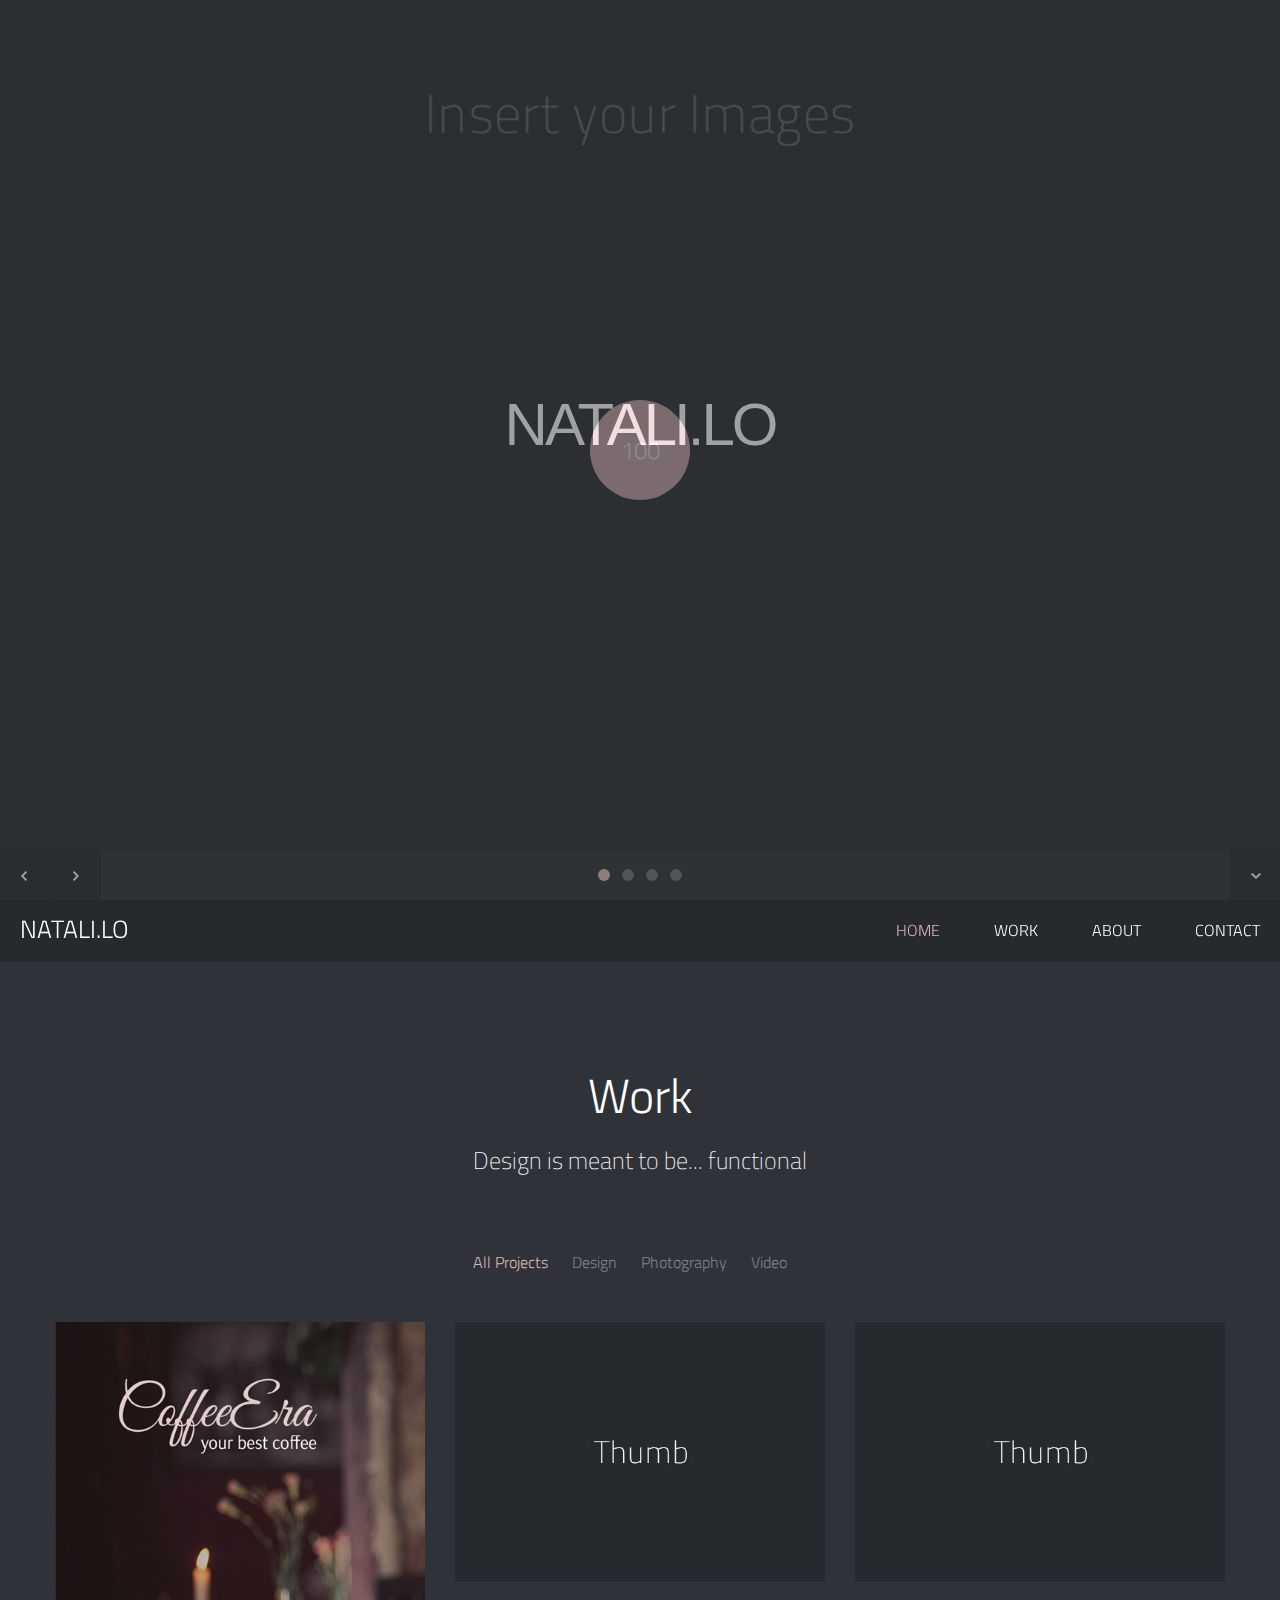
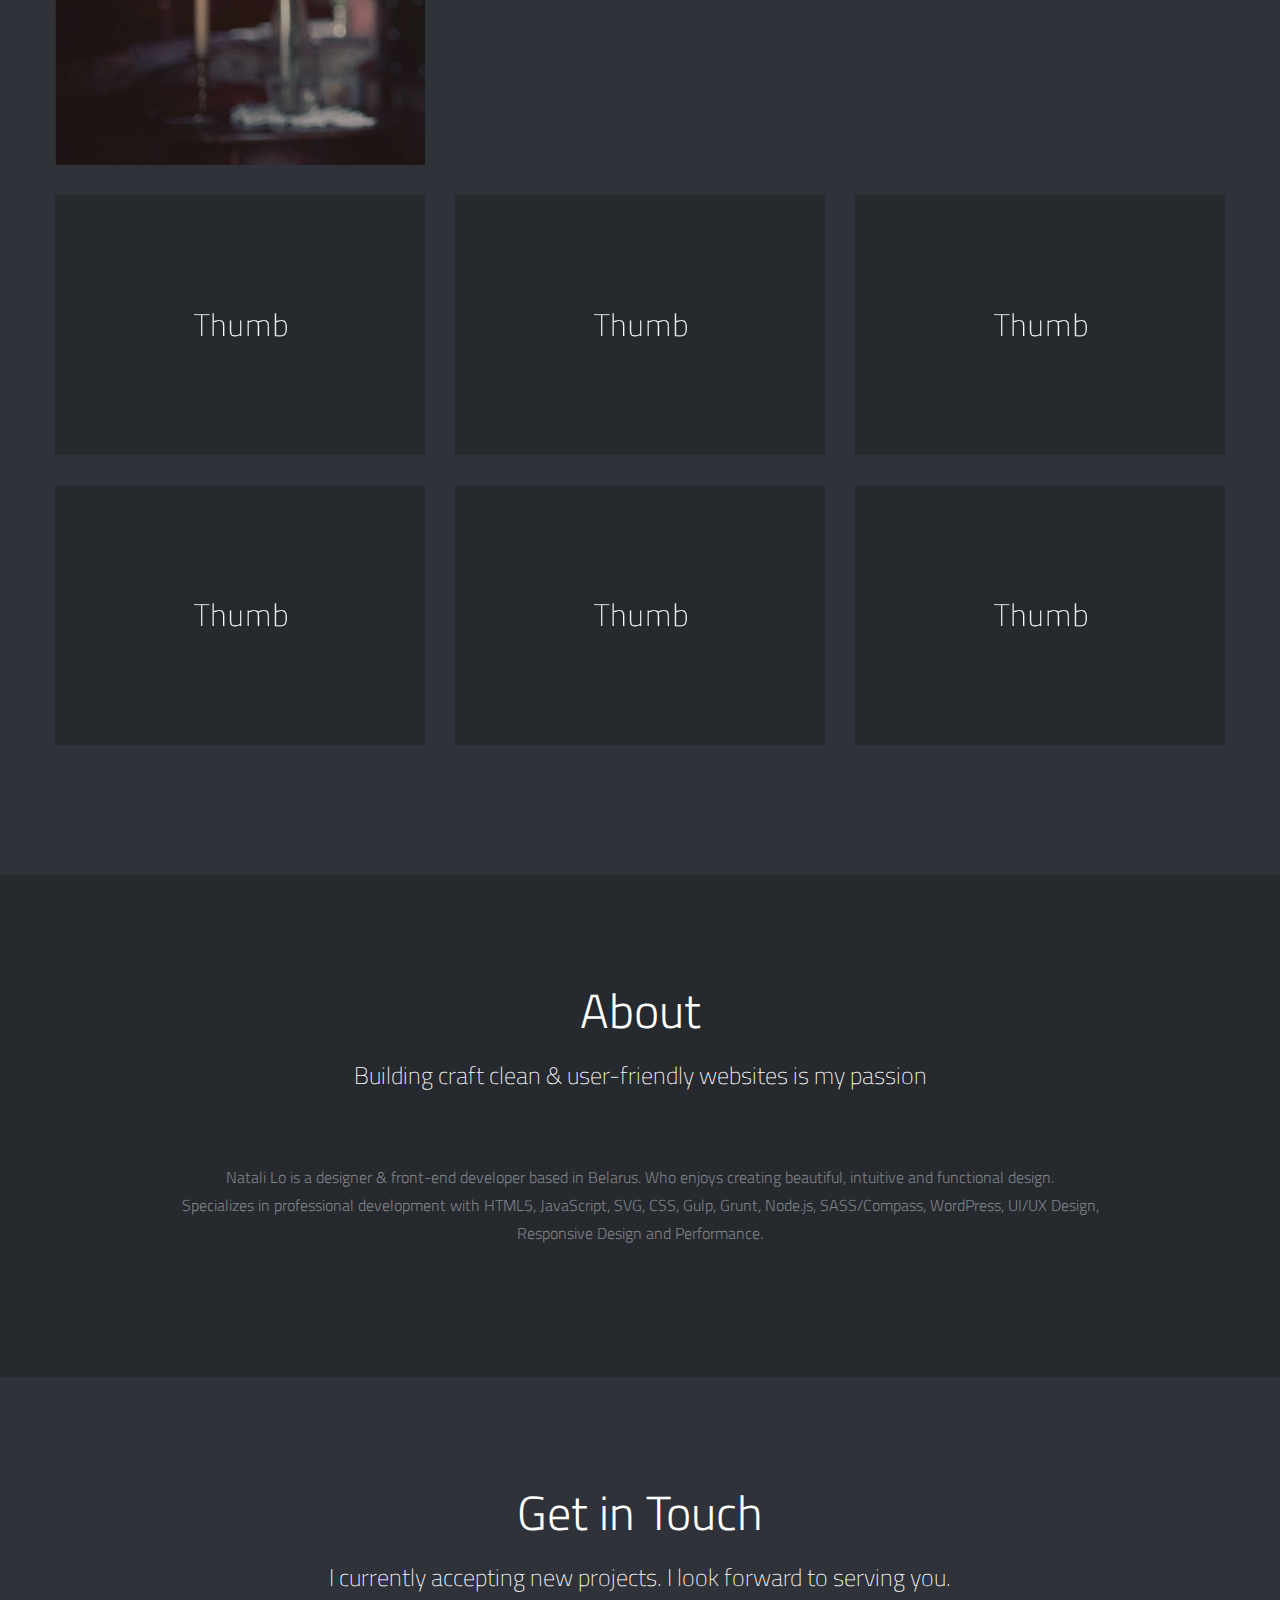
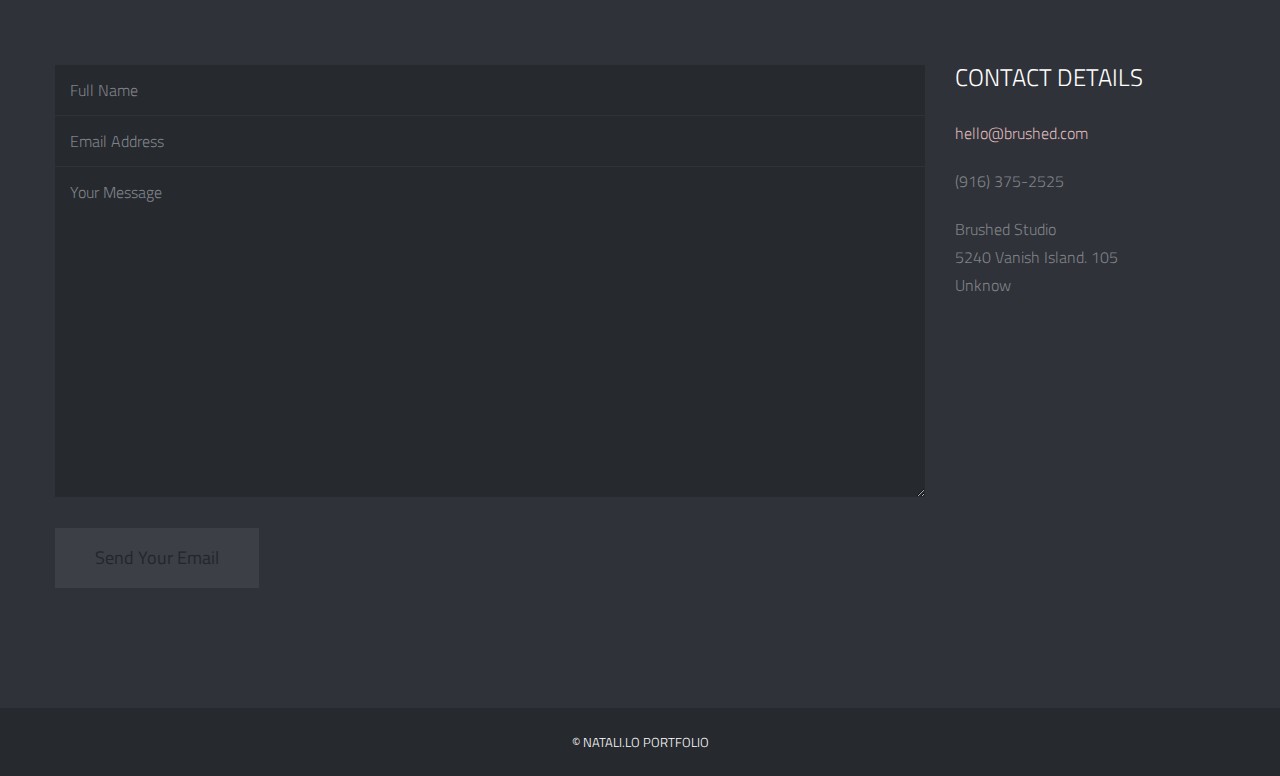
==== commit 34391d99: "Merge branch 'test'" ====
--- a/index.html
+++ b/index.html
@@ -13,7 +13,7 @@
 
 <meta name="description" content="Insert Your Site Description" /> 
 
-<!-- Mobile Specifics T-->
+<!-- Mobile Specifics-->
 <meta name="viewport" content="width=device-width, initial-scale=1.0">
 <meta name="HandheldFriendly" content="true"/>
 <meta name="MobileOptimized" content="320"/>   
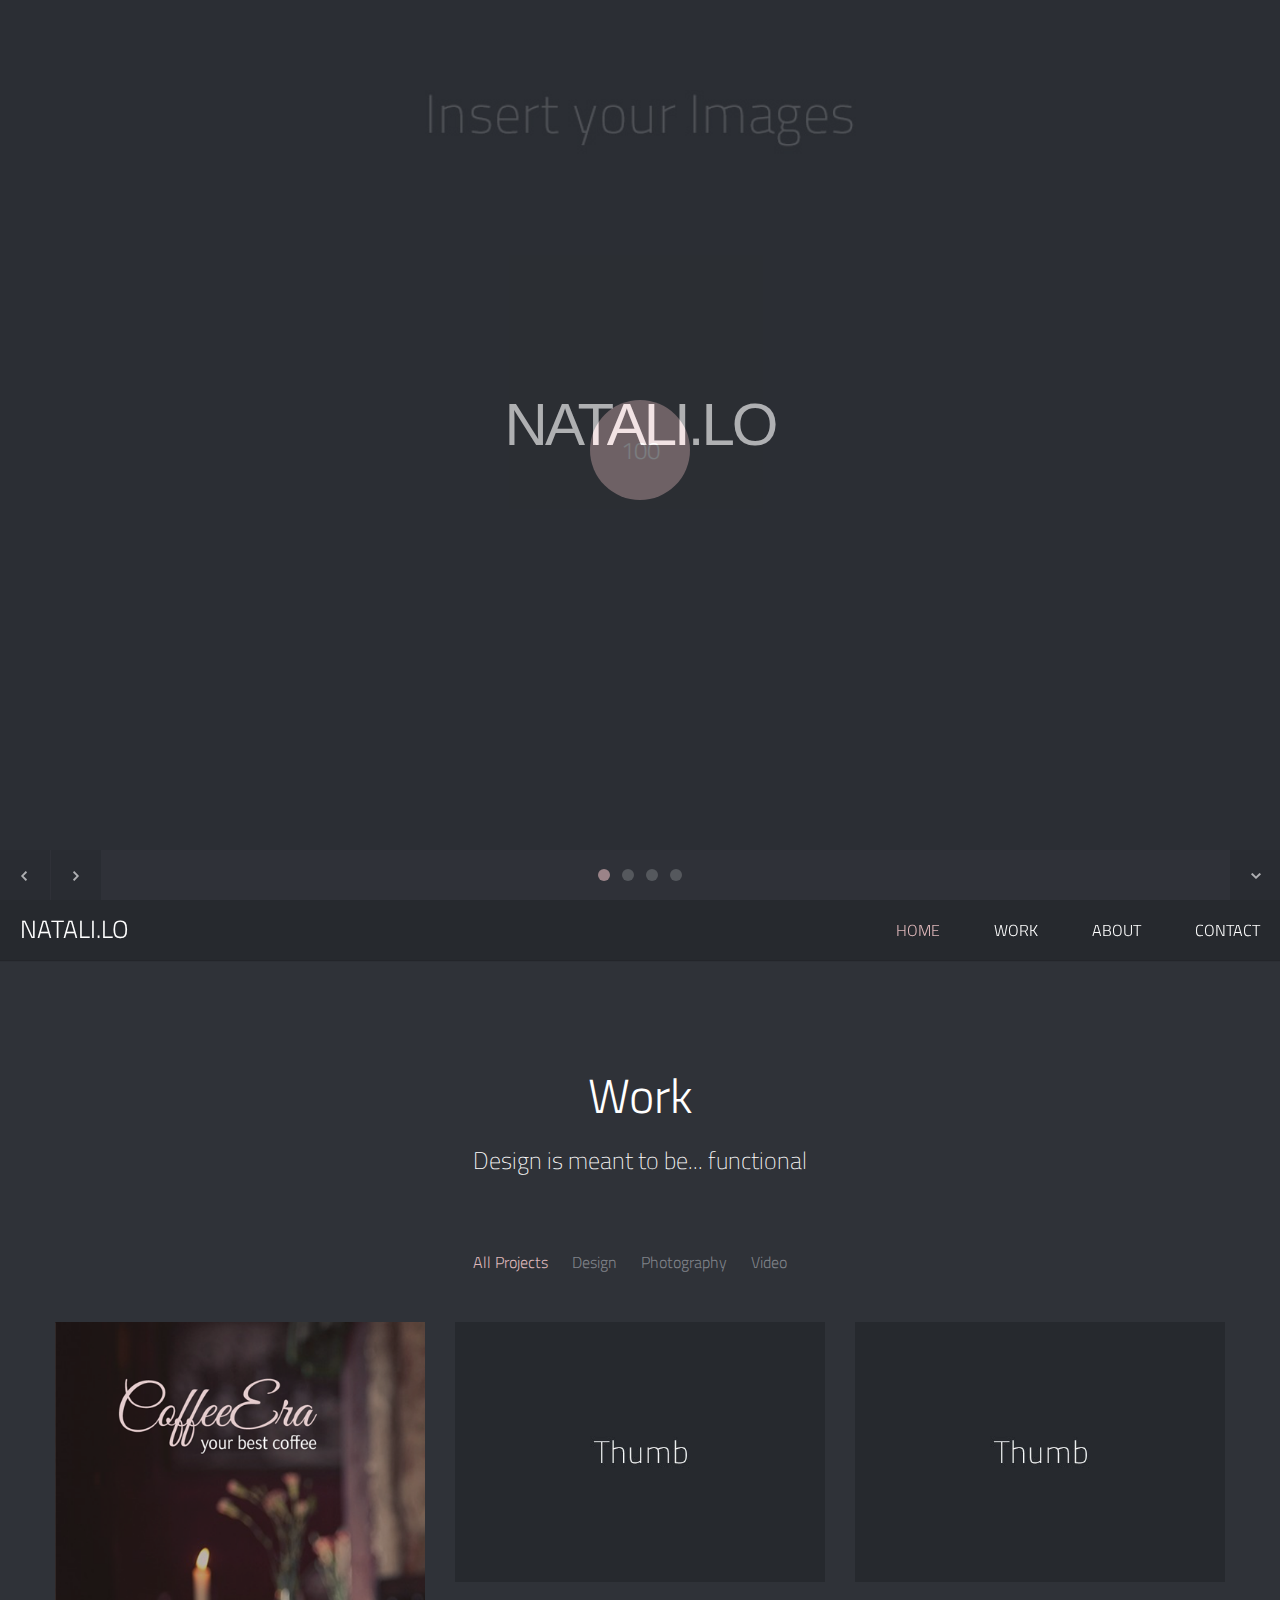
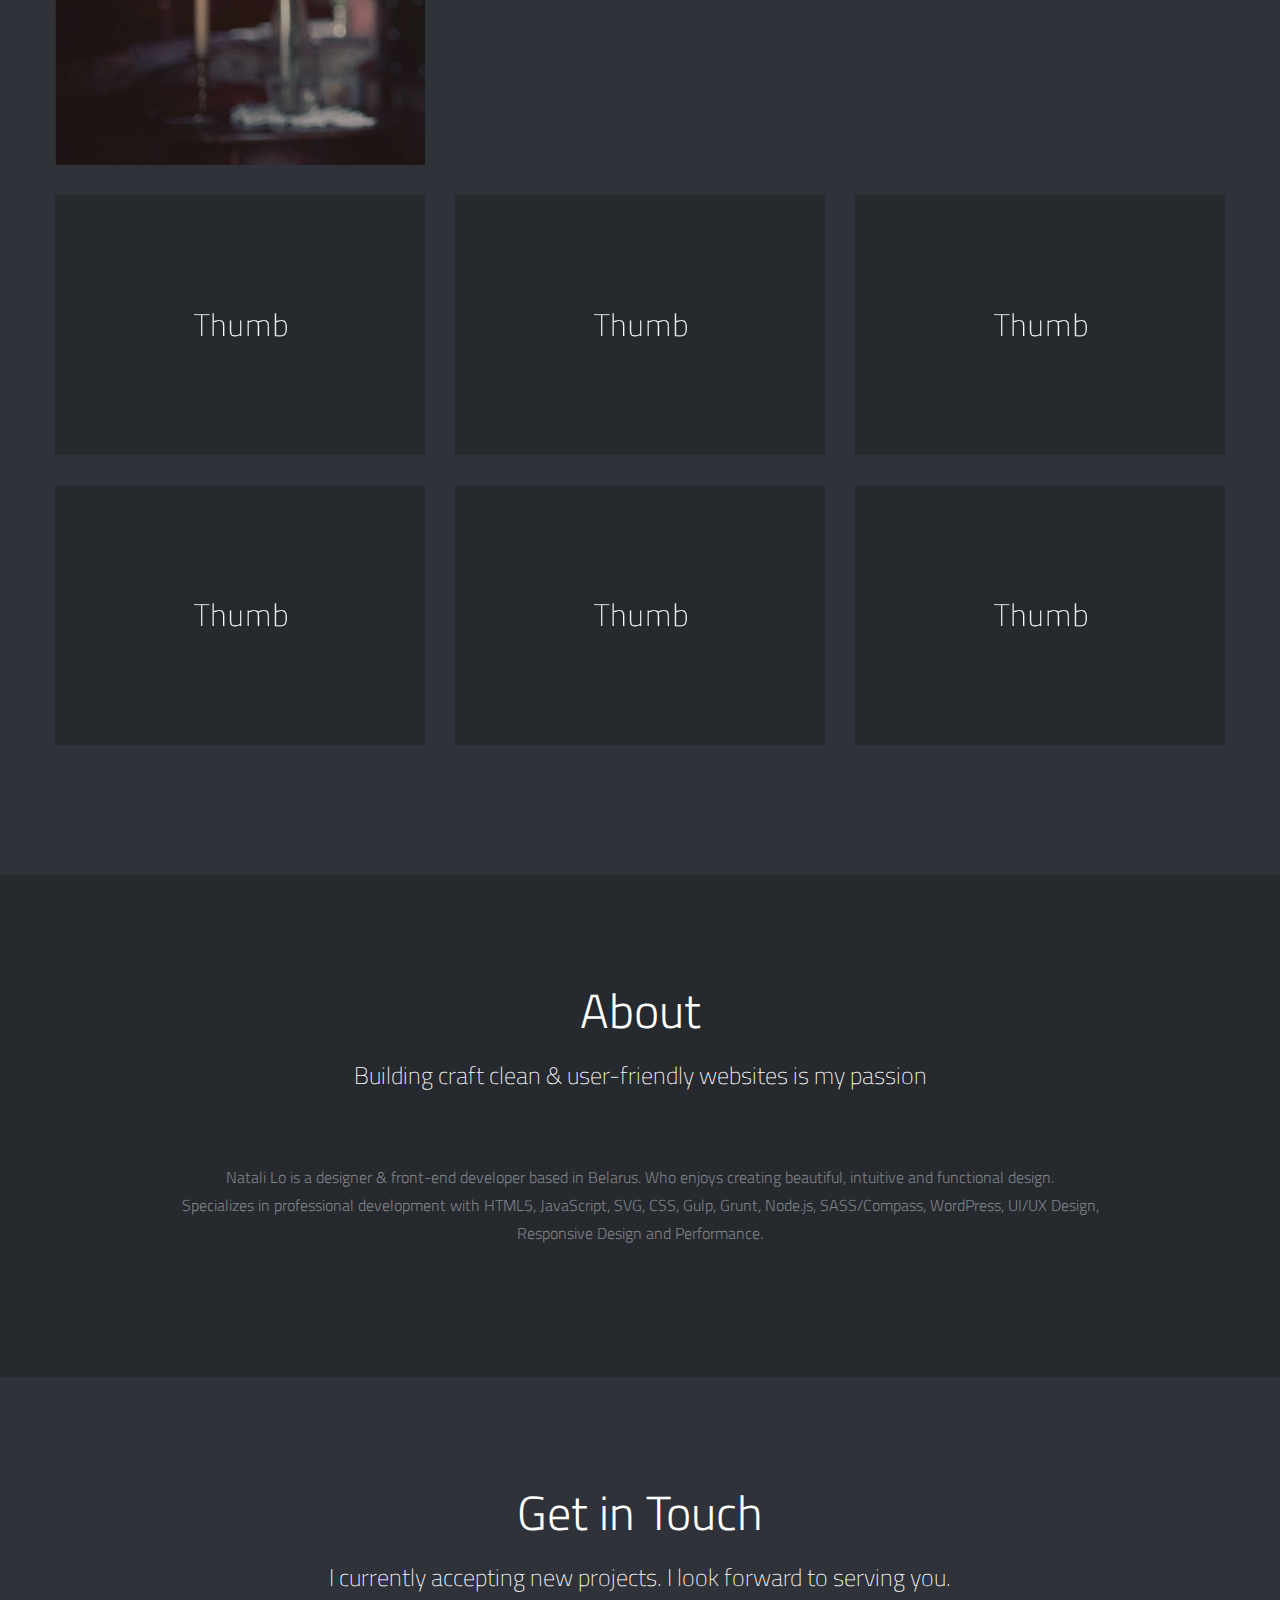
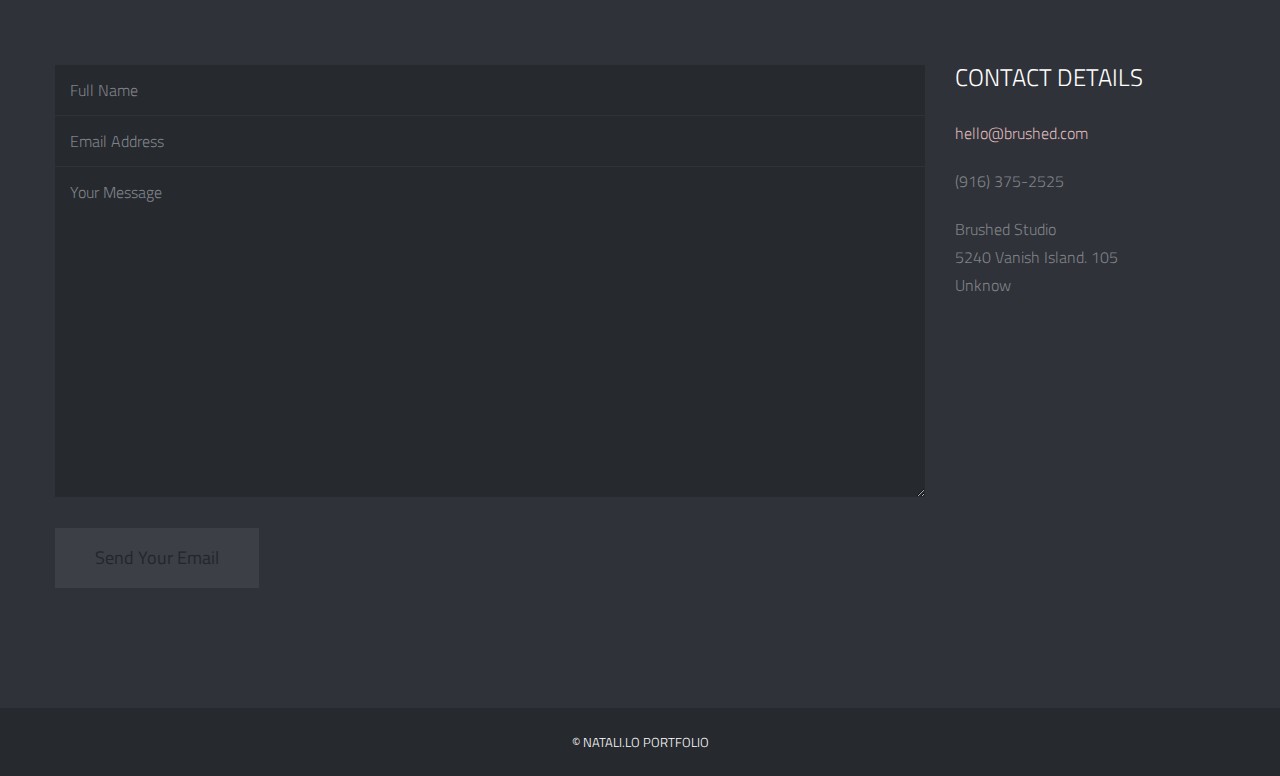
==== commit 1f5fb979: "test" ====
--- a/index.html
+++ b/index.html
@@ -13,7 +13,7 @@
 
 <meta name="description" content="Insert Your Site Description" /> 
 
-<!-- Mobile Specifics-->
+<!-- Mobile Specifics test-->
 <meta name="viewport" content="width=device-width, initial-scale=1.0">
 <meta name="HandheldFriendly" content="true"/>
 <meta name="MobileOptimized" content="320"/>   
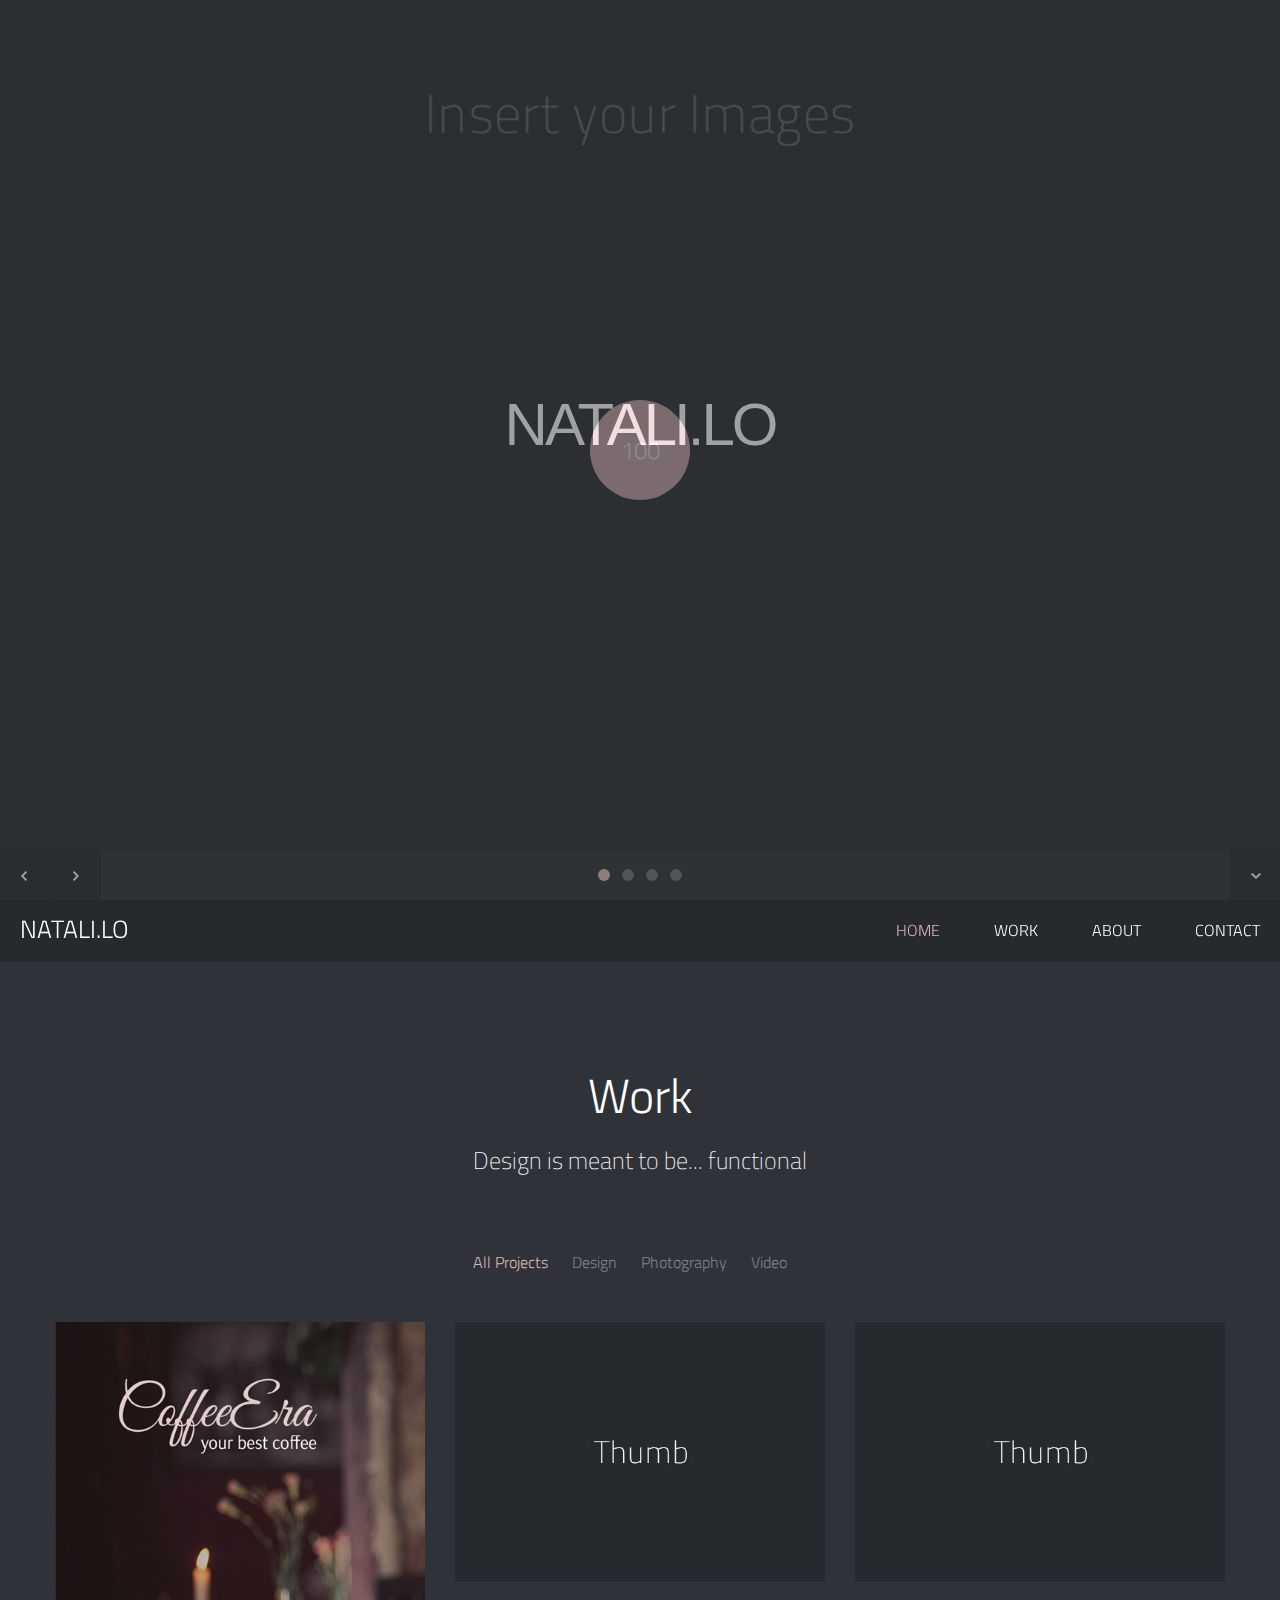
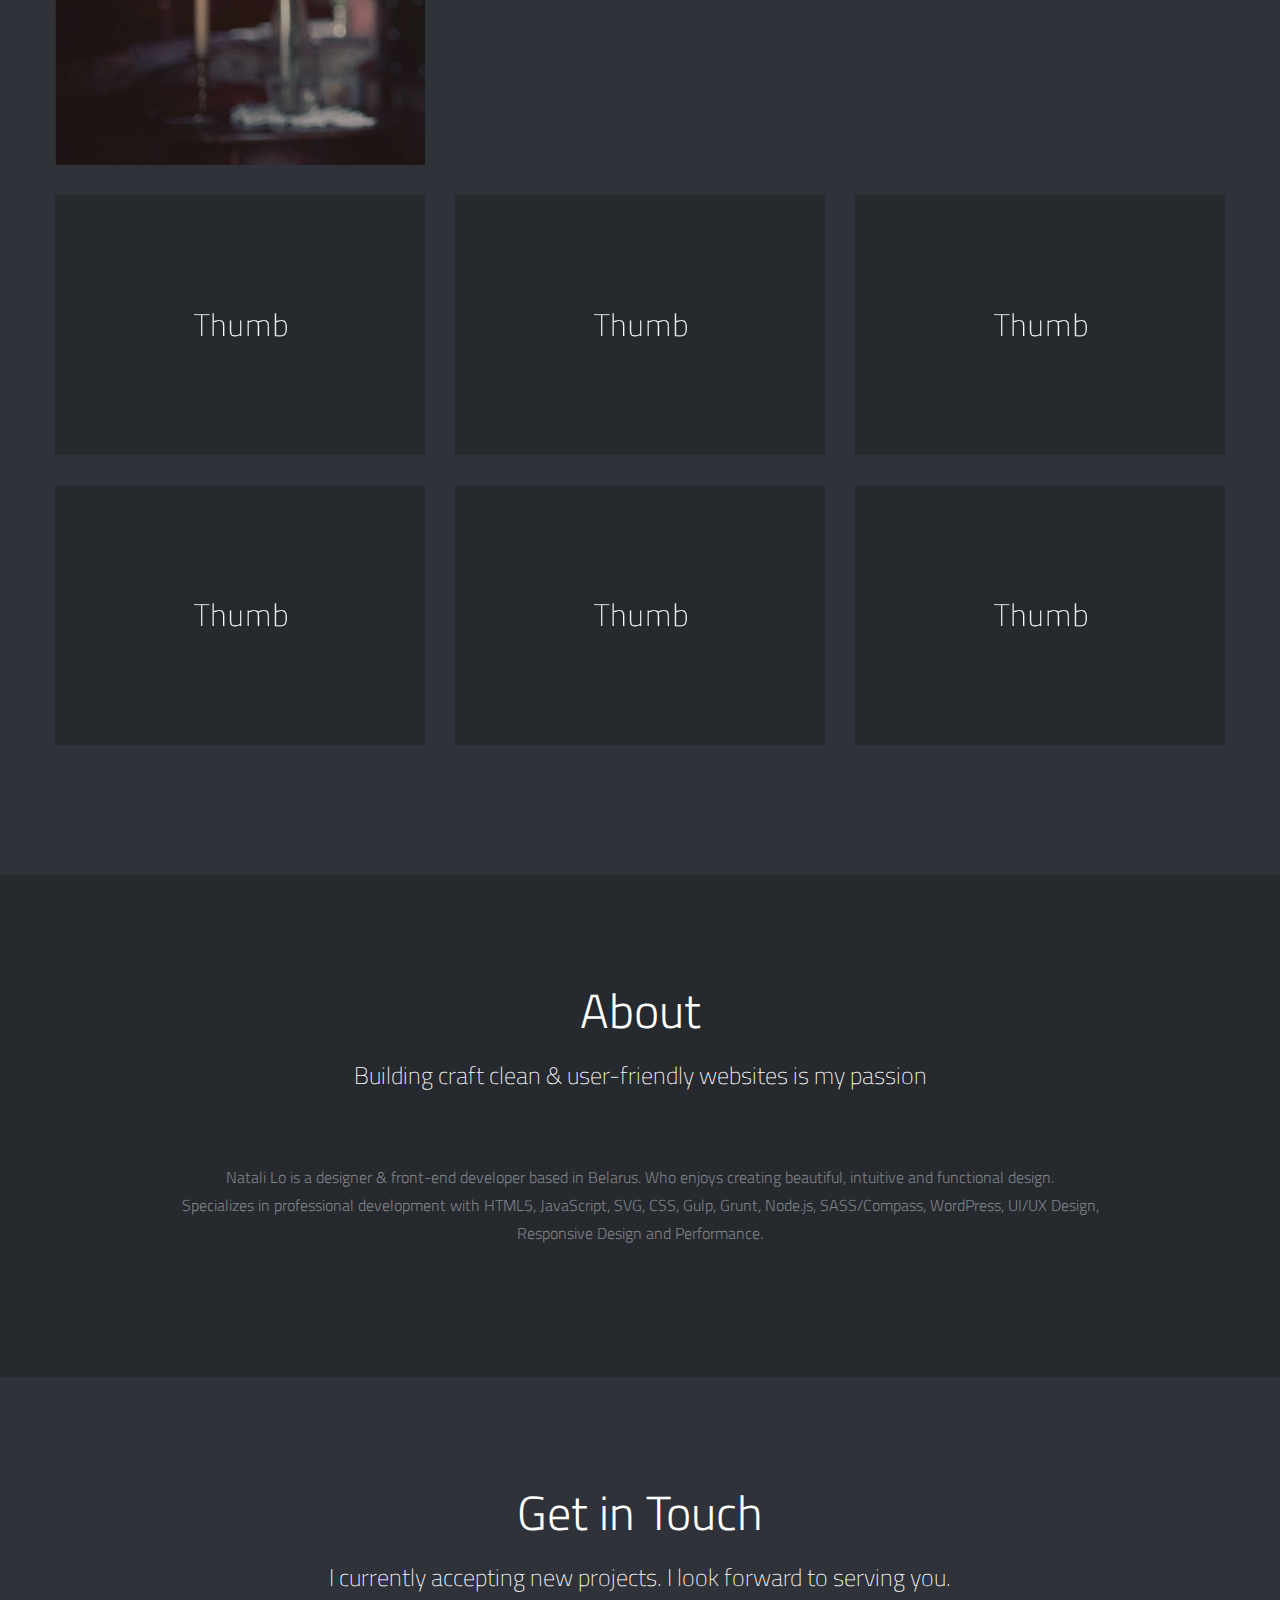
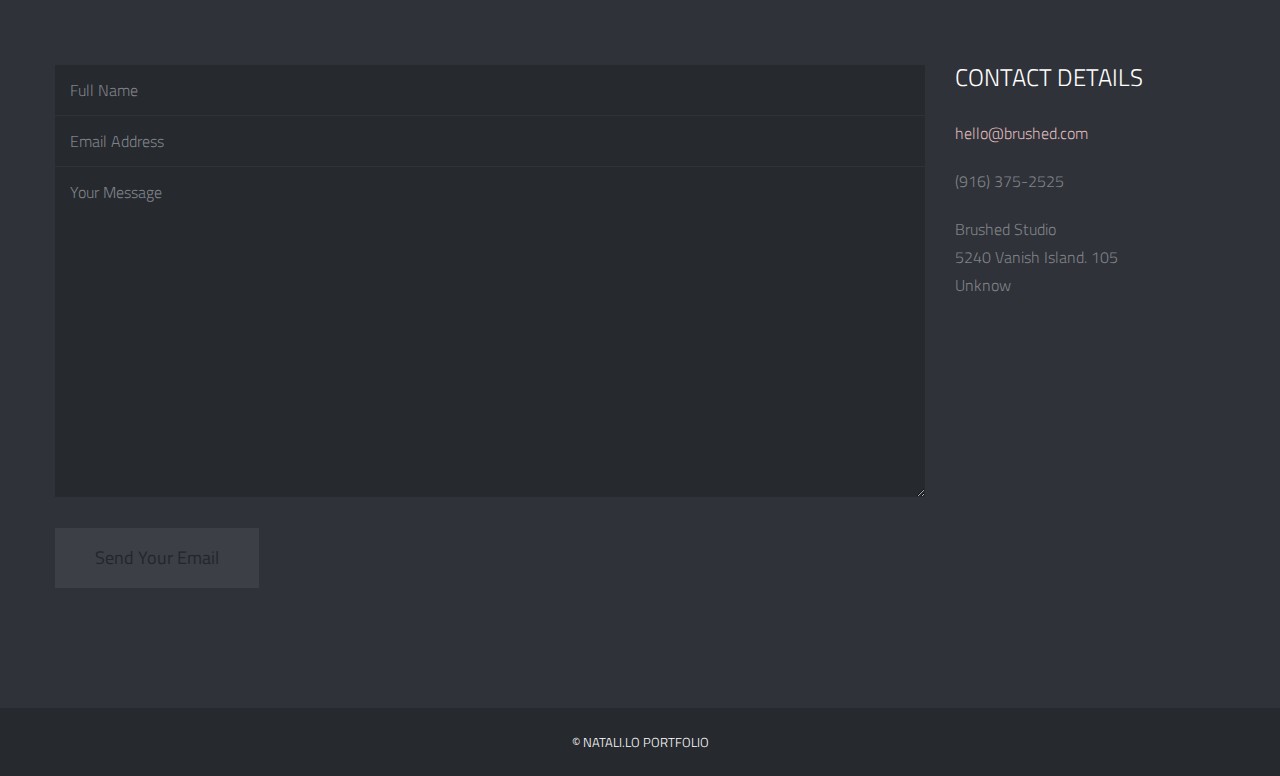
==== commit afc43488: "fuck" ====
--- a/index.html
+++ b/index.html
@@ -13,7 +13,7 @@
 
 <meta name="description" content="Insert Your Site Description" /> 
 
-<!-- Mobile Specifics test-->
+<!-- Mobile Specifics fuck-->
 <meta name="viewport" content="width=device-width, initial-scale=1.0">
 <meta name="HandheldFriendly" content="true"/>
 <meta name="MobileOptimized" content="320"/>   
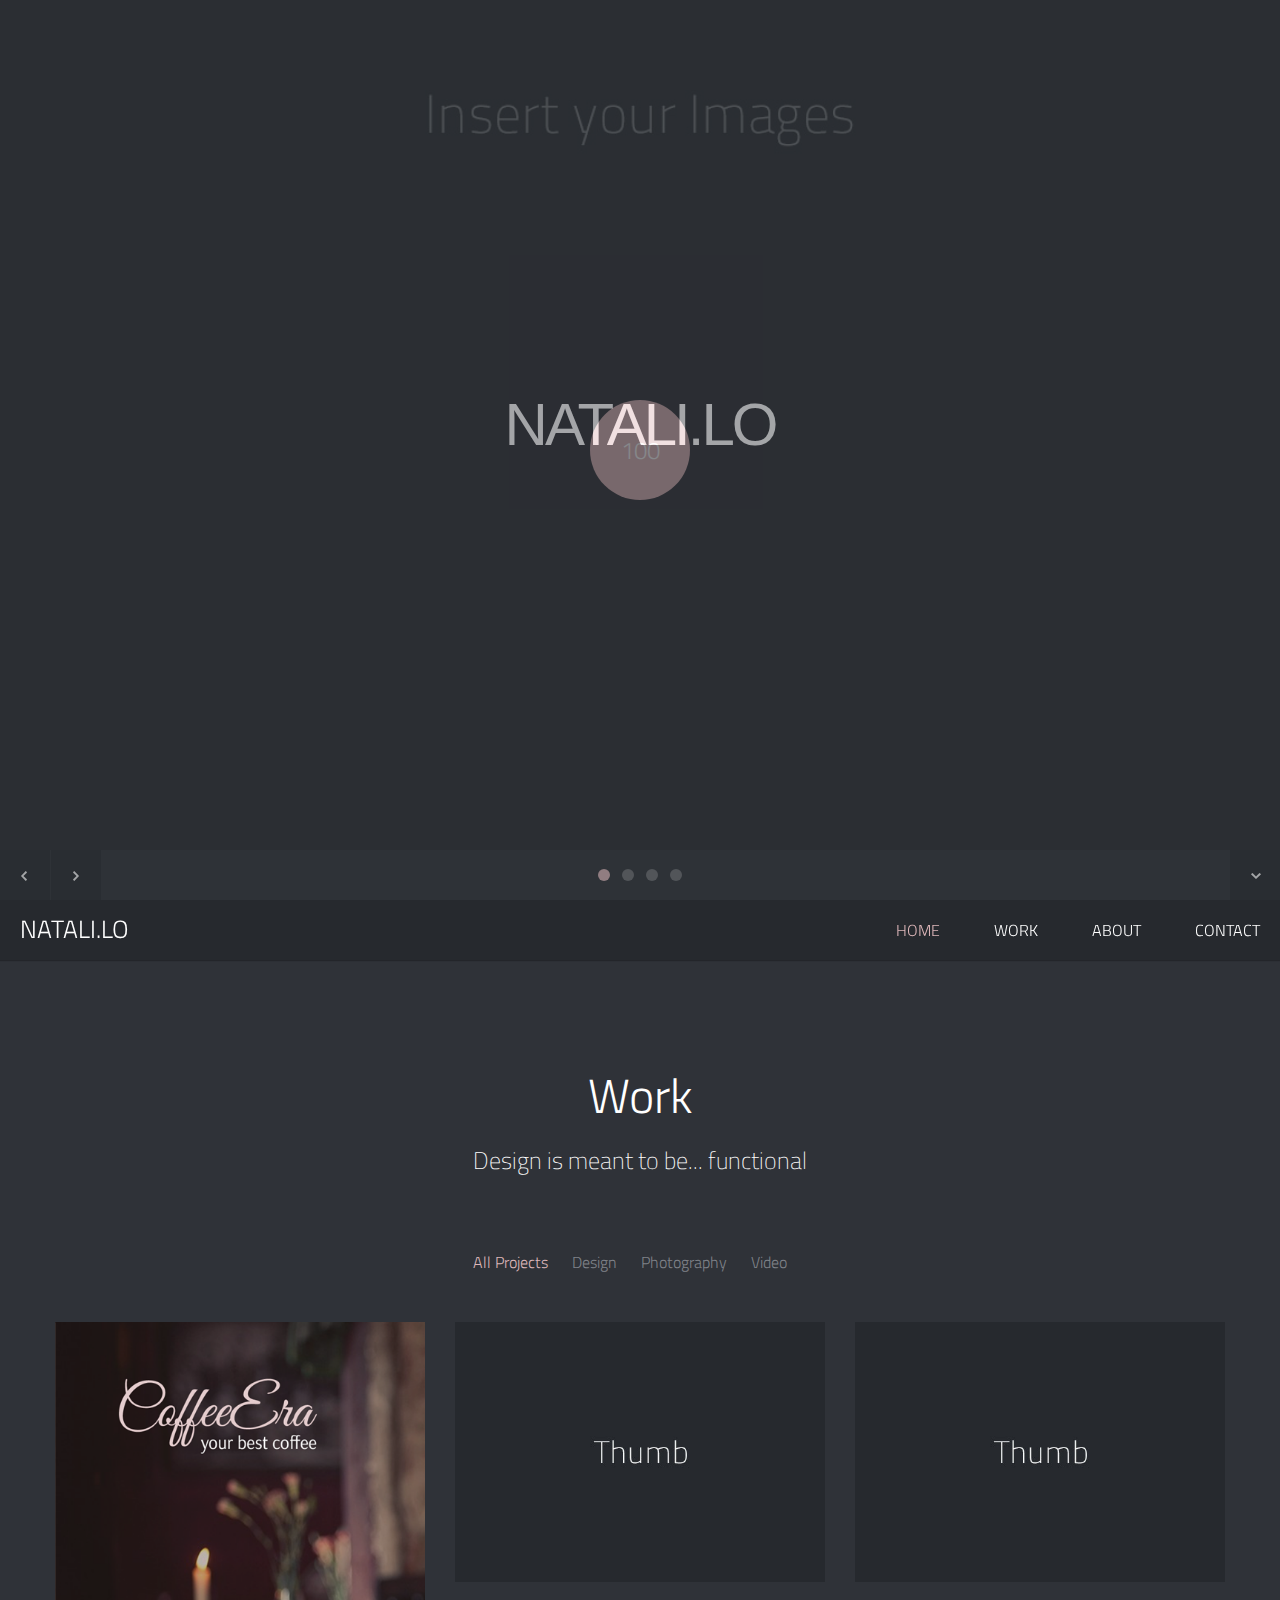
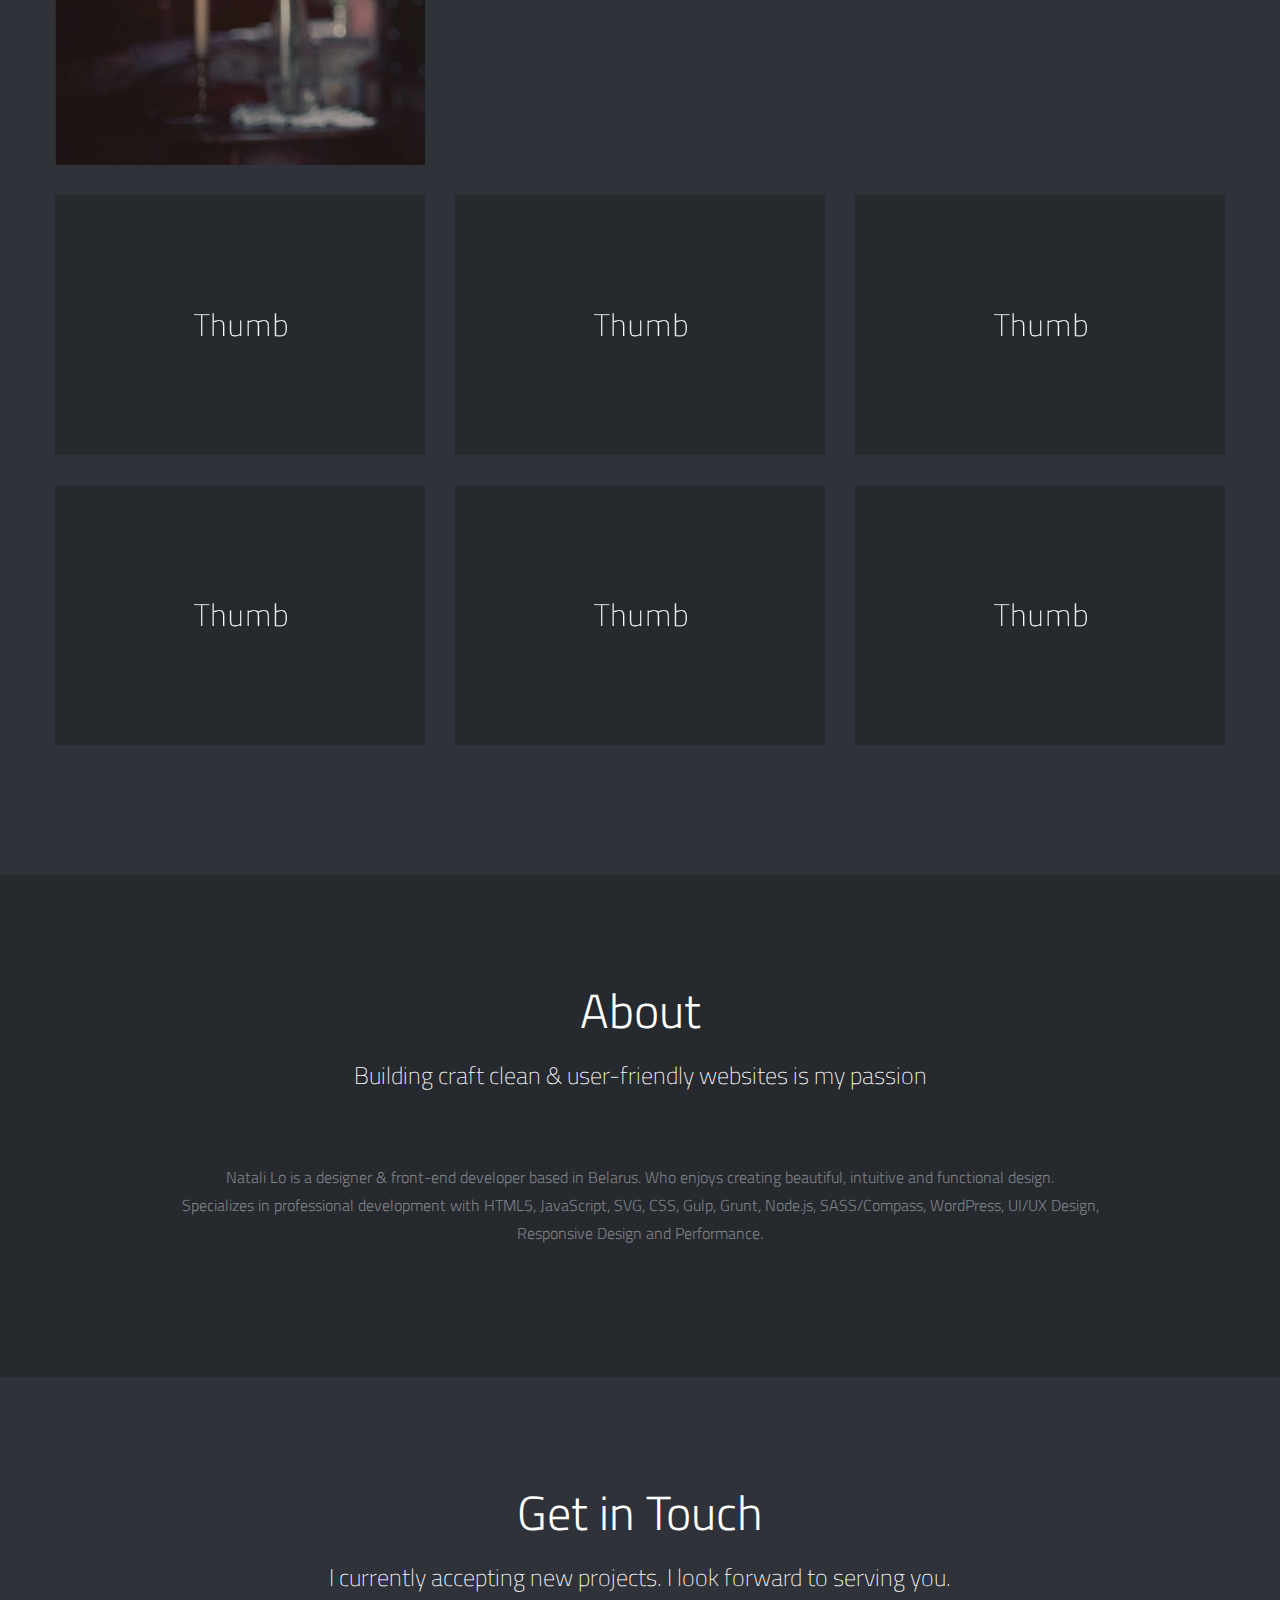
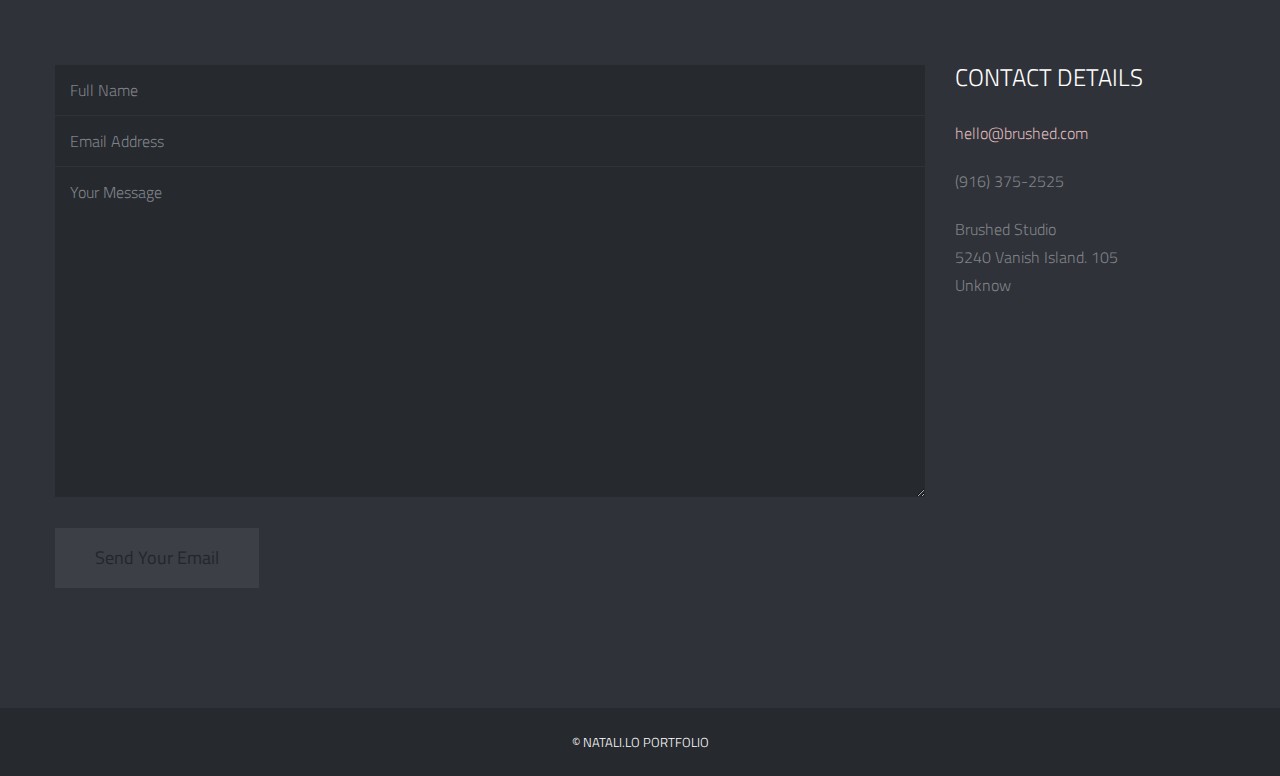
==== commit e353d3c1: "Merge branch 'test'" ====
--- a/index.html
+++ b/index.html
@@ -13,7 +13,7 @@
 
 <meta name="description" content="Insert Your Site Description" /> 
 
-<!-- Mobile Specifics fuck-->
+<!-- Mobile Specifics test-->
 <meta name="viewport" content="width=device-width, initial-scale=1.0">
 <meta name="HandheldFriendly" content="true"/>
 <meta name="MobileOptimized" content="320"/>   
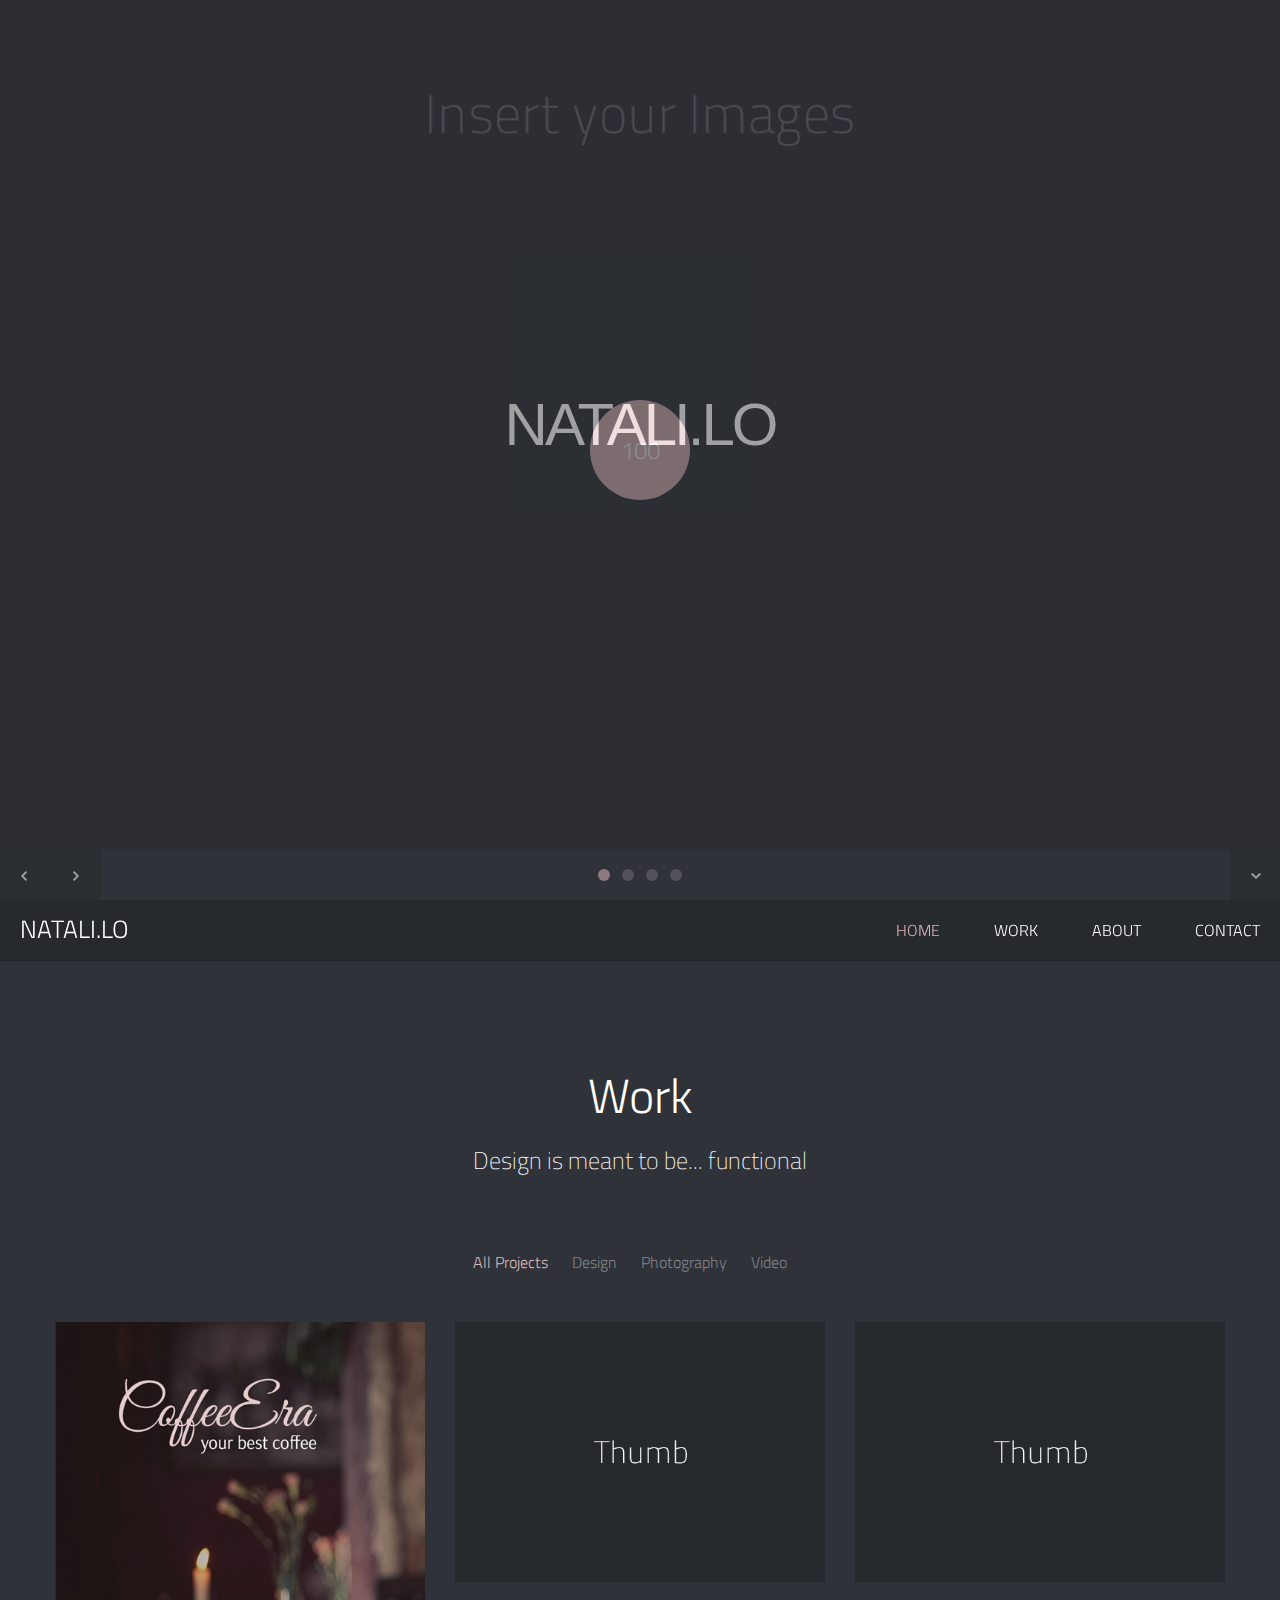
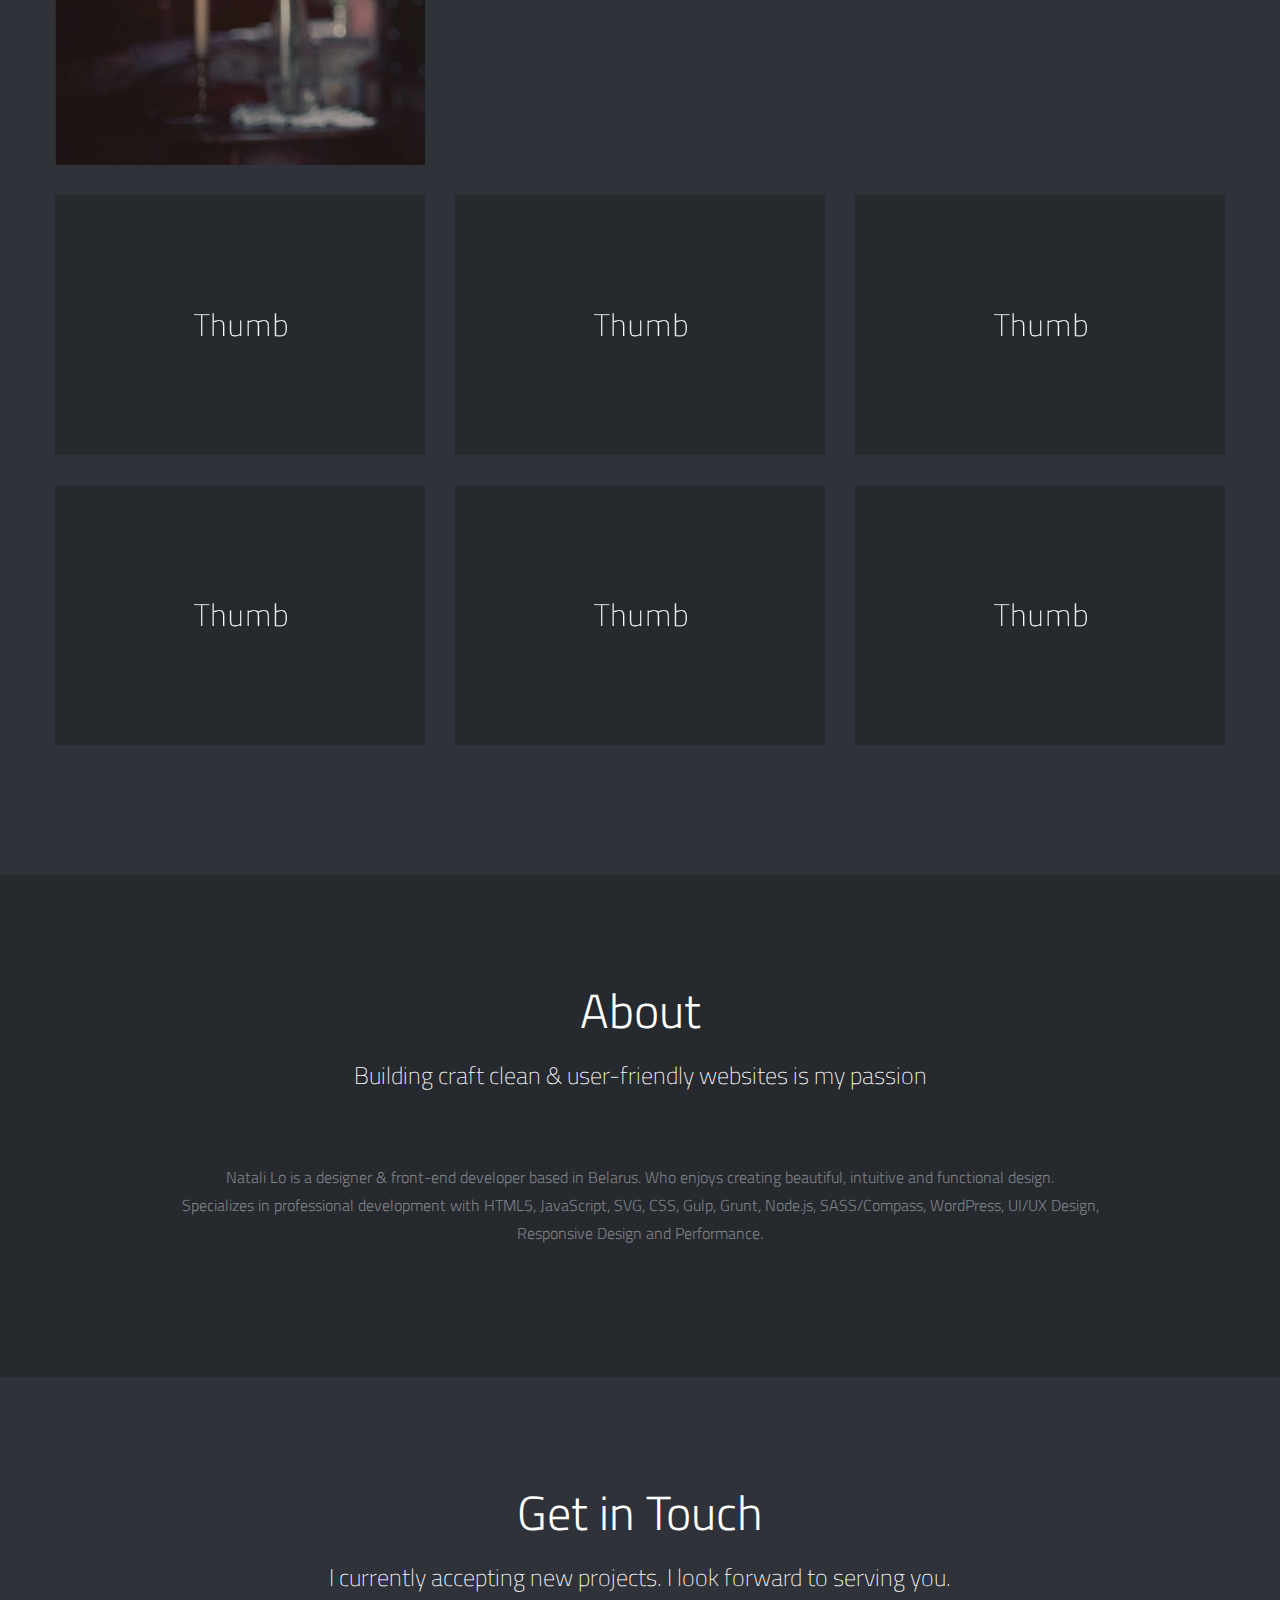
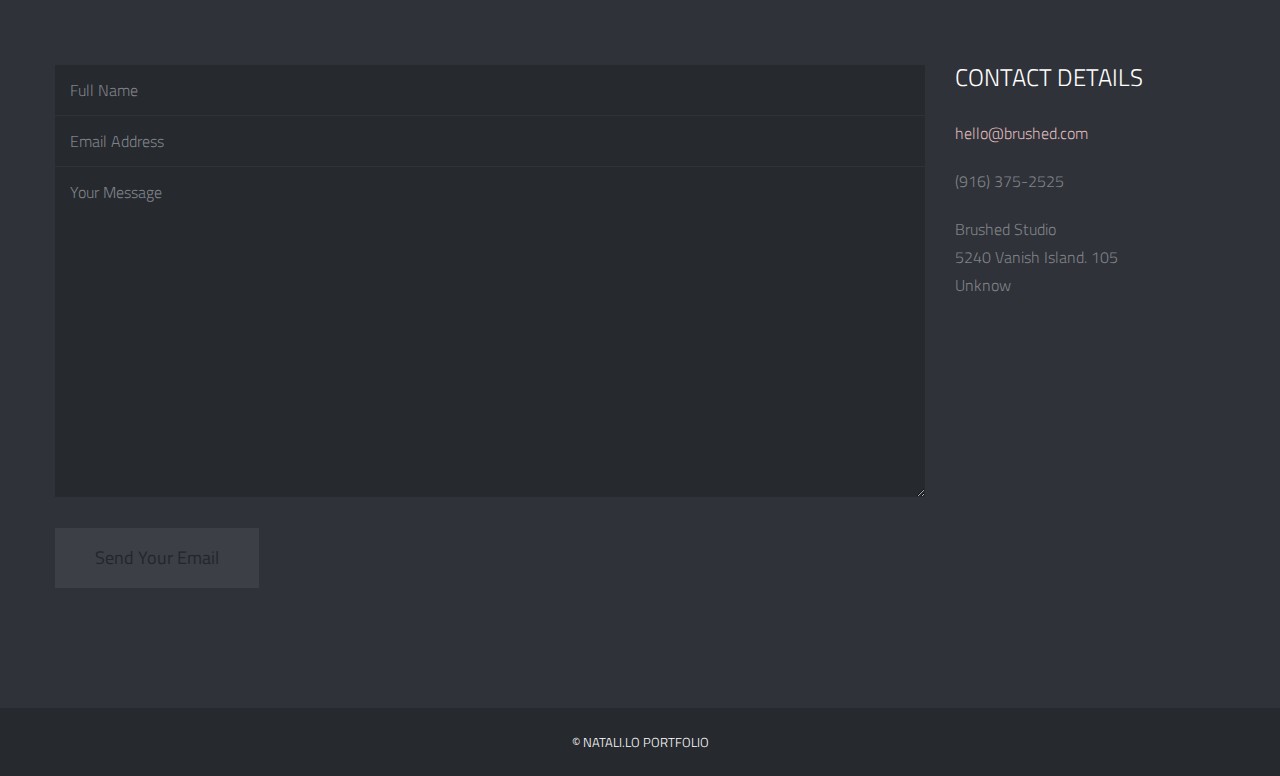
==== commit 035fb70d: "est" ====
--- a/index.html
+++ b/index.html
@@ -13,7 +13,7 @@
 
 <meta name="description" content="Insert Your Site Description" /> 
 
-<!-- Mobile Specifics test-->
+<!-- Mobile Specifics-->
 <meta name="viewport" content="width=device-width, initial-scale=1.0">
 <meta name="HandheldFriendly" content="true"/>
 <meta name="MobileOptimized" content="320"/>   
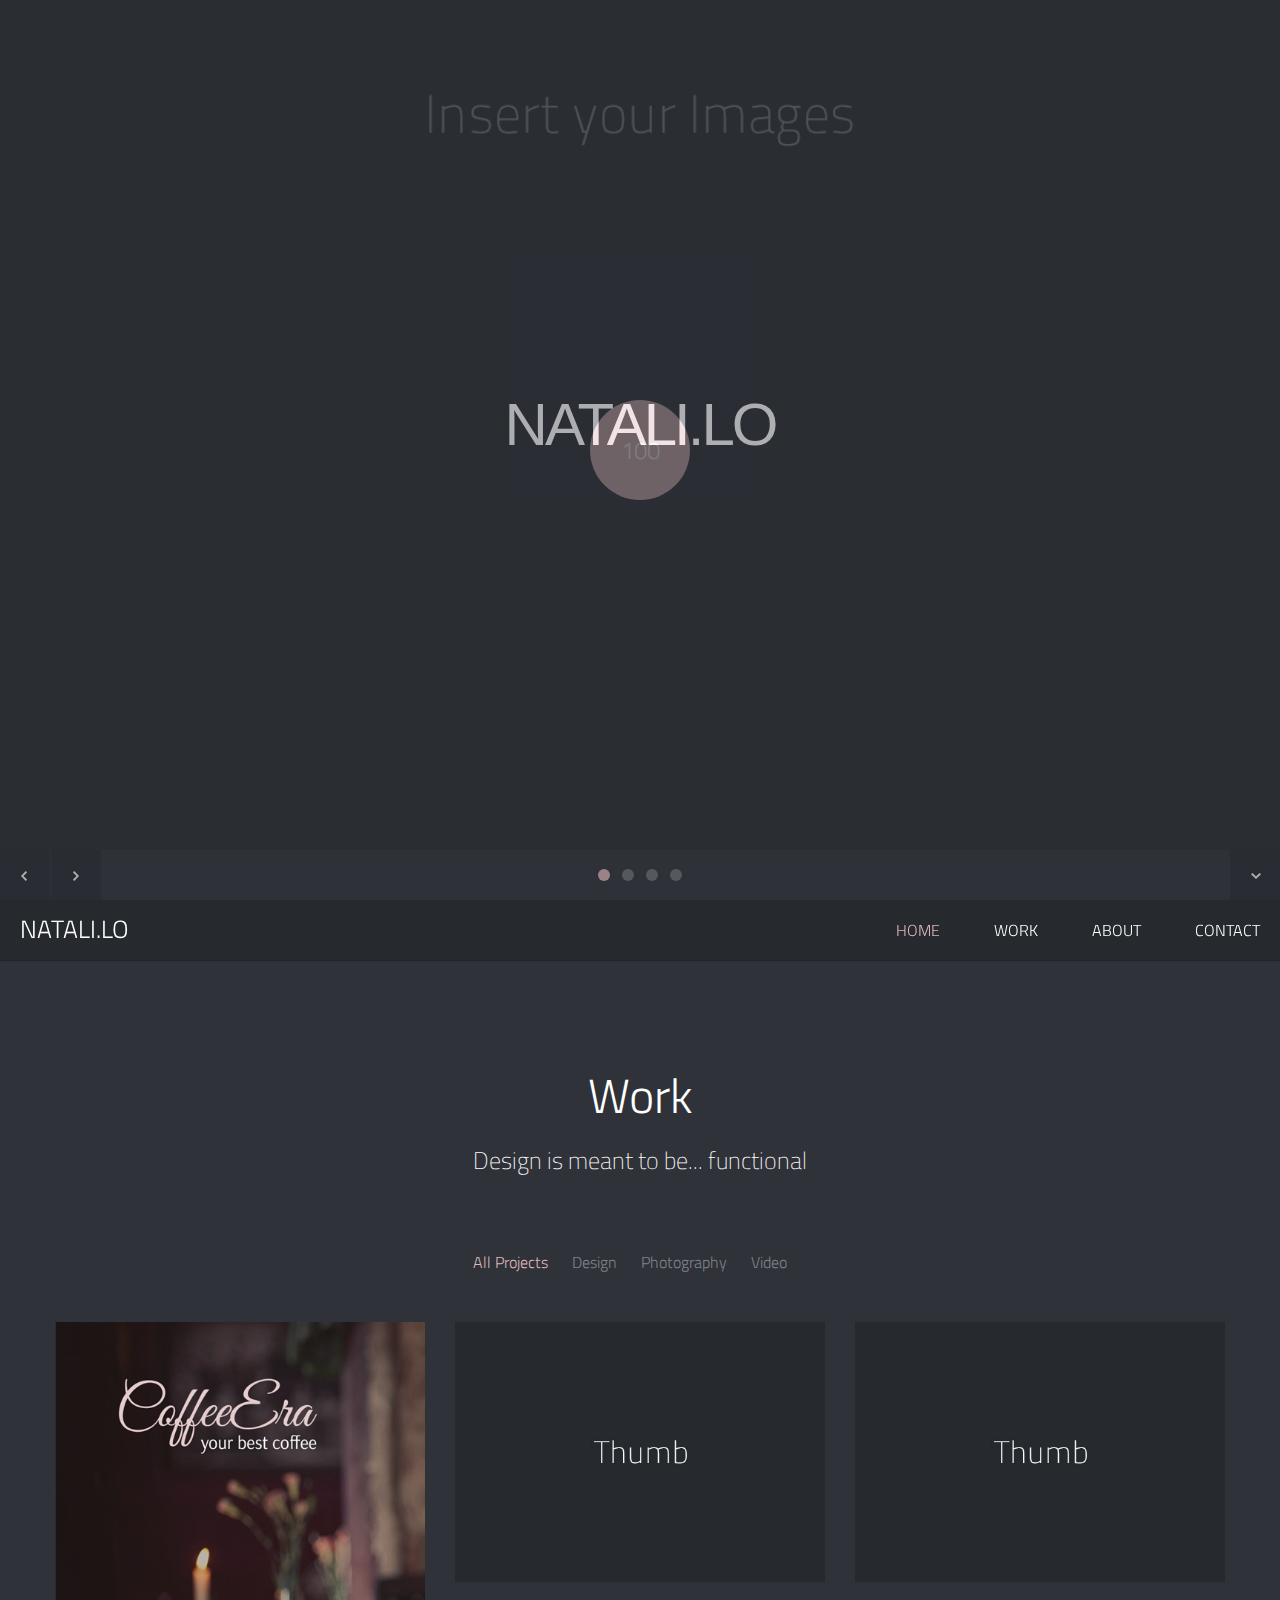
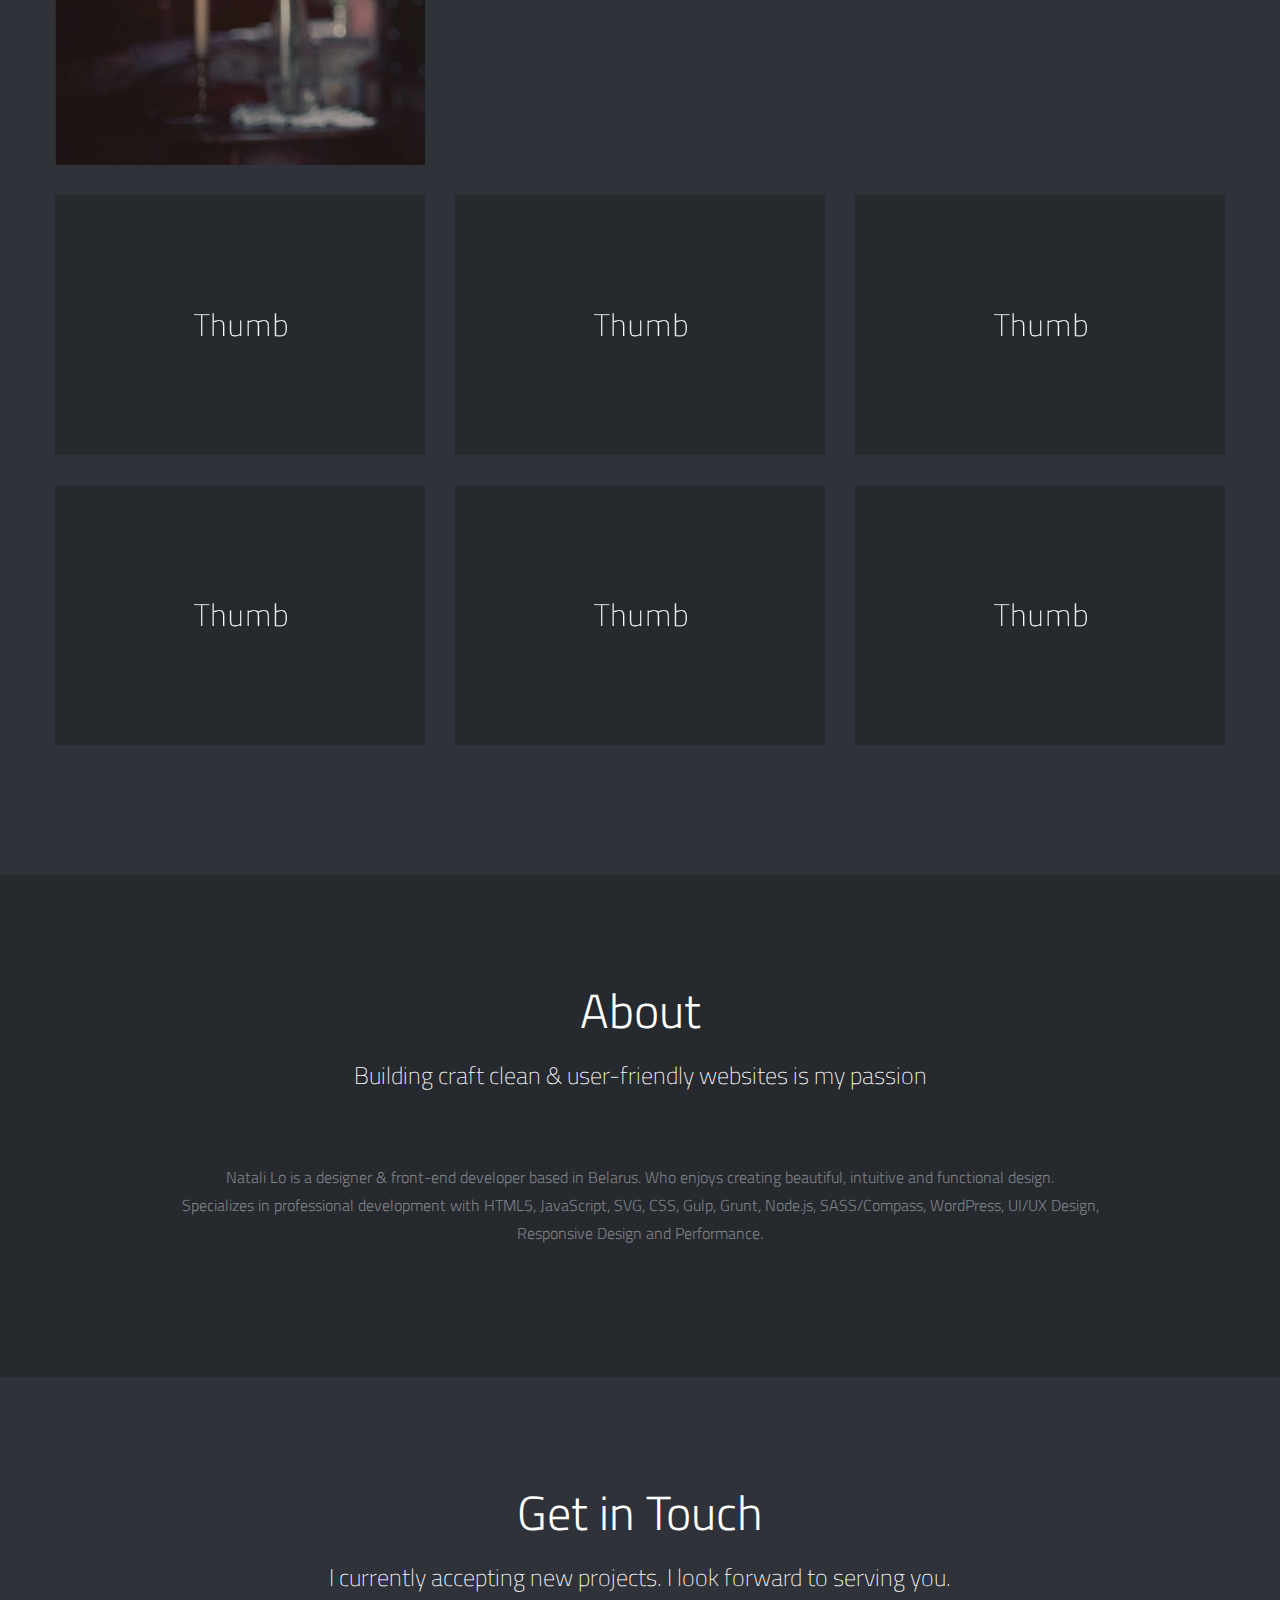
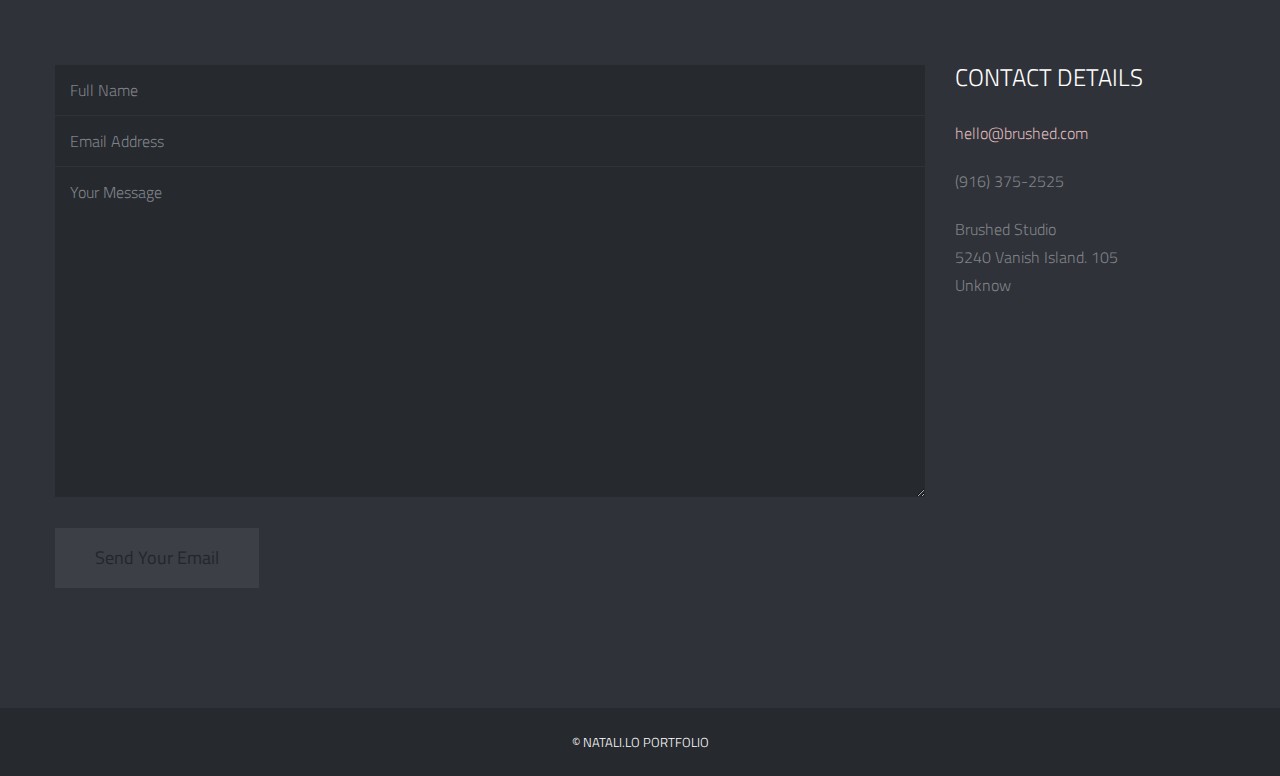
==== commit 1e2039e6: "t" ====
--- a/index.html
+++ b/index.html
@@ -13,7 +13,7 @@
 
 <meta name="description" content="Insert Your Site Description" /> 
 
-<!-- Mobile Specifics-->
+<!-- Mobile Specifics t-->
 <meta name="viewport" content="width=device-width, initial-scale=1.0">
 <meta name="HandheldFriendly" content="true"/>
 <meta name="MobileOptimized" content="320"/>   
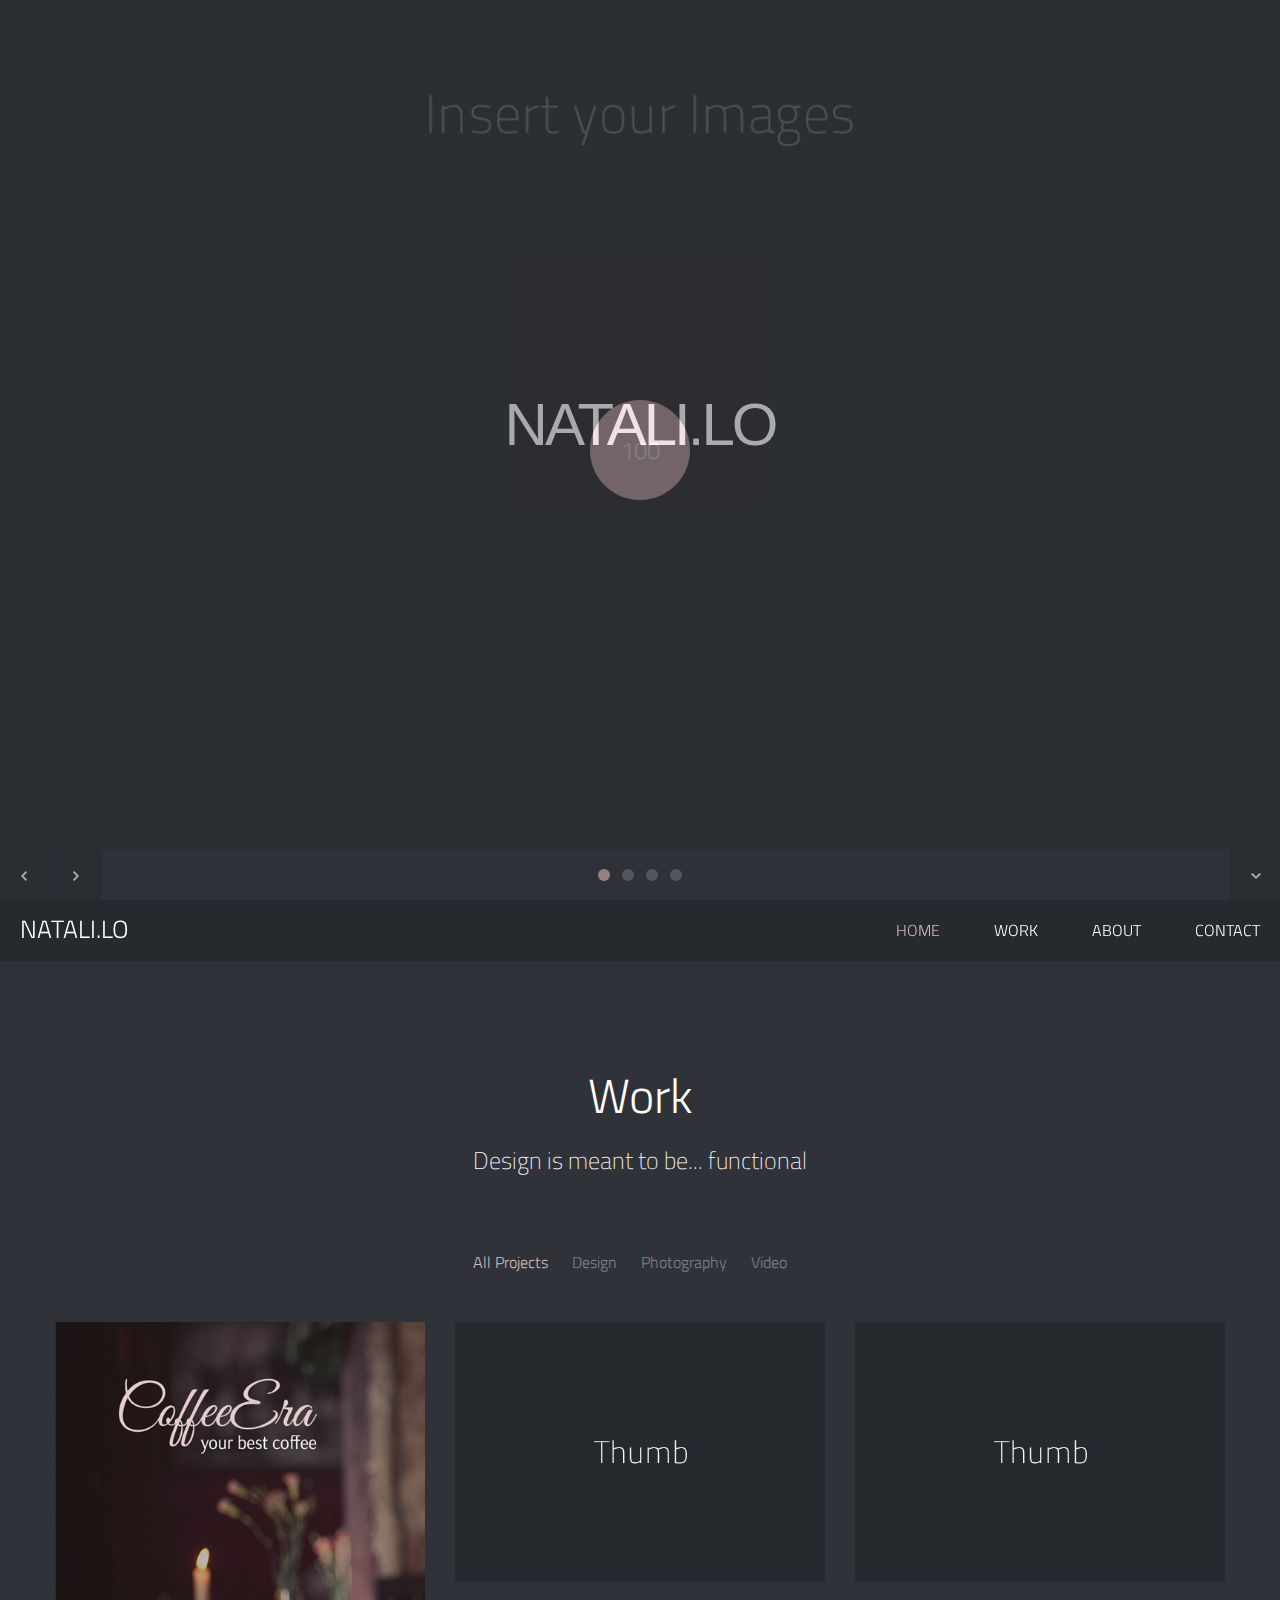
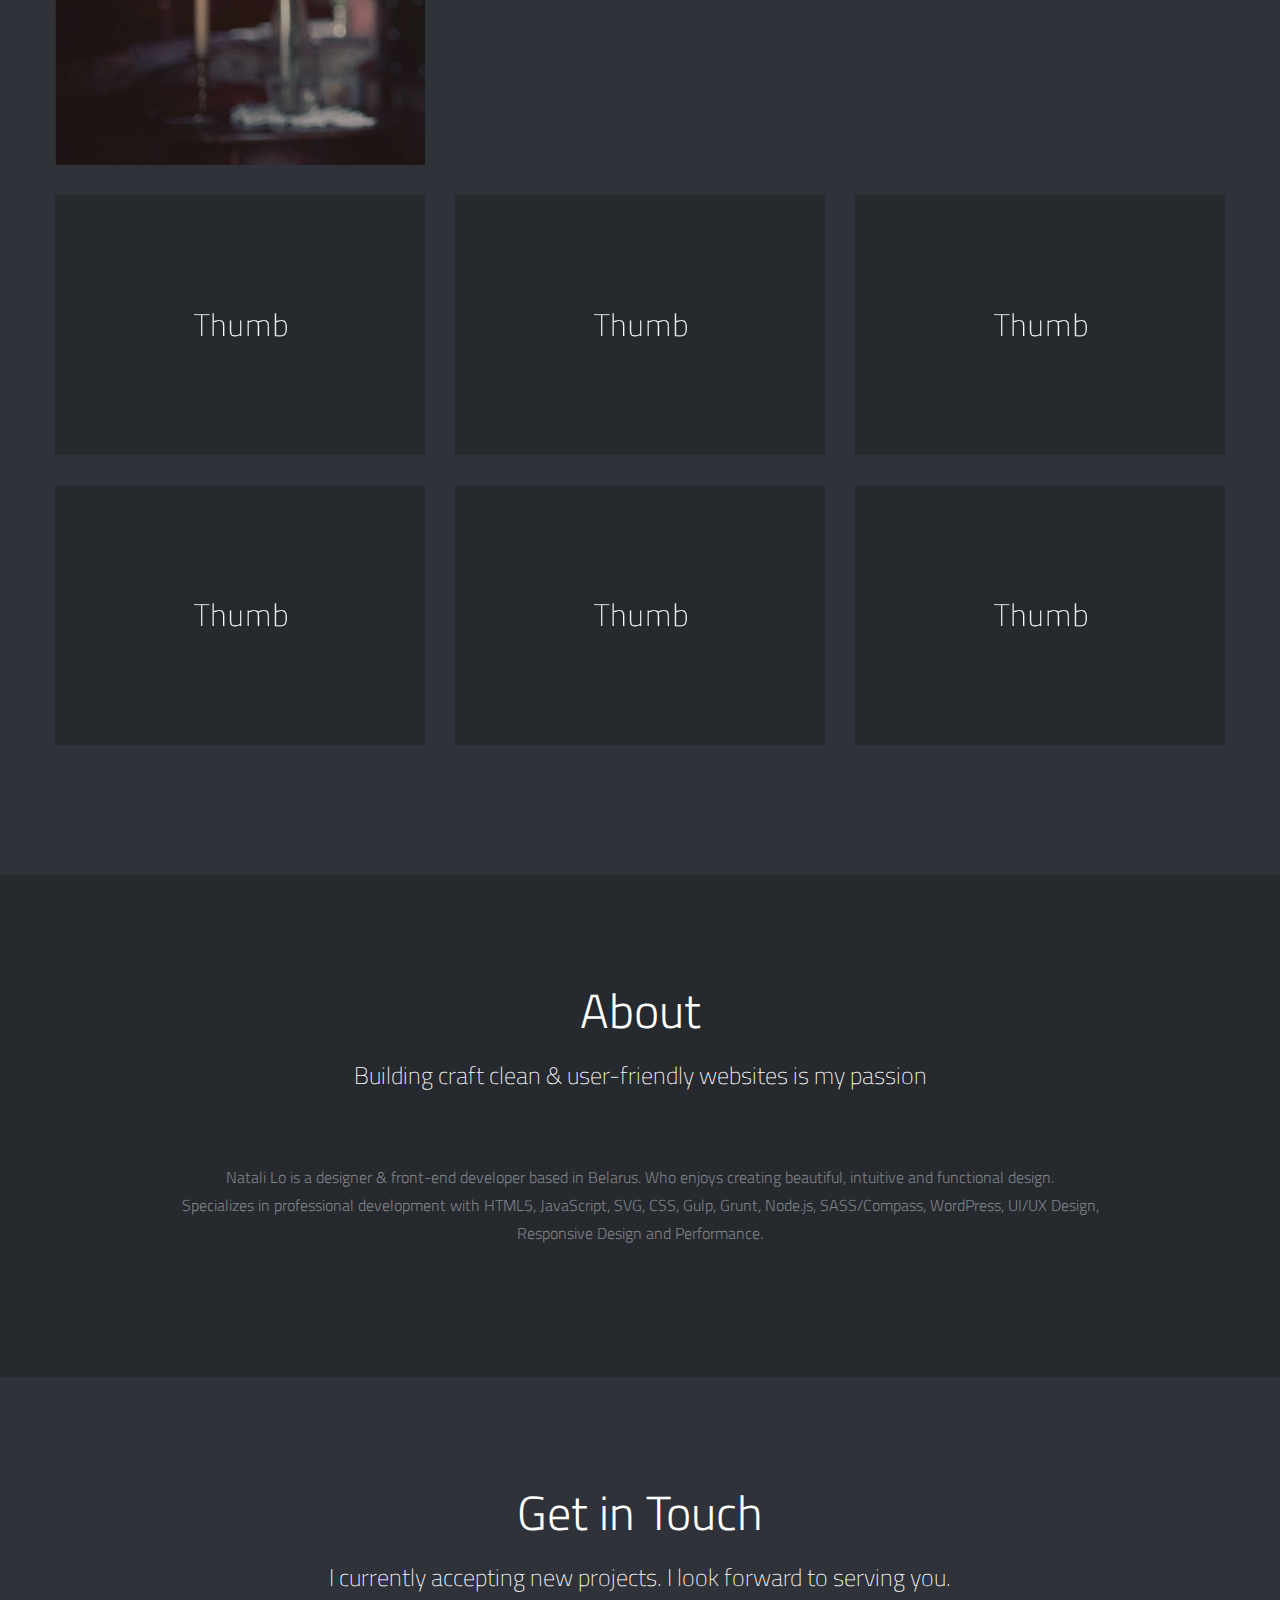
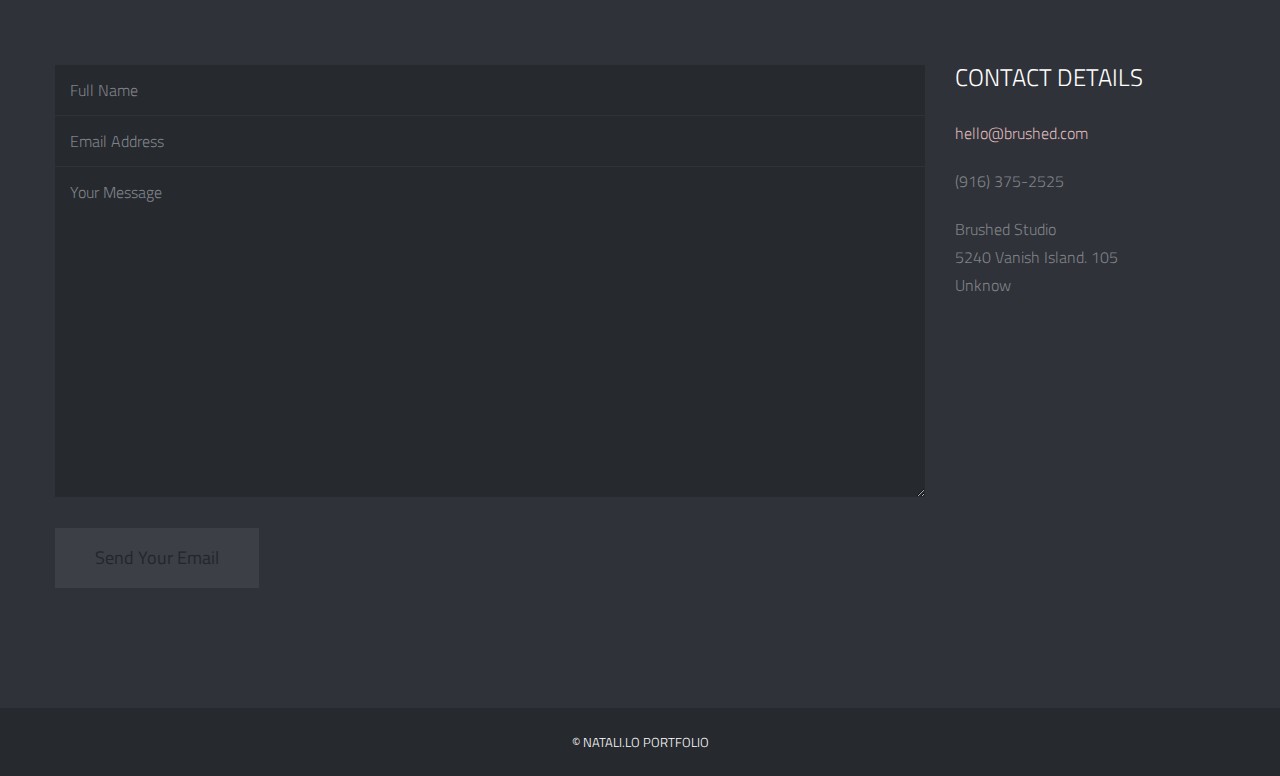
==== commit 91f0f4ea: "*" ====
--- a/index.html
+++ b/index.html
@@ -13,7 +13,7 @@
 
 <meta name="description" content="Insert Your Site Description" /> 
 
-<!-- Mobile Specifics t-->
+<!-- Mobile Specifics-->
 <meta name="viewport" content="width=device-width, initial-scale=1.0">
 <meta name="HandheldFriendly" content="true"/>
 <meta name="MobileOptimized" content="320"/>   
